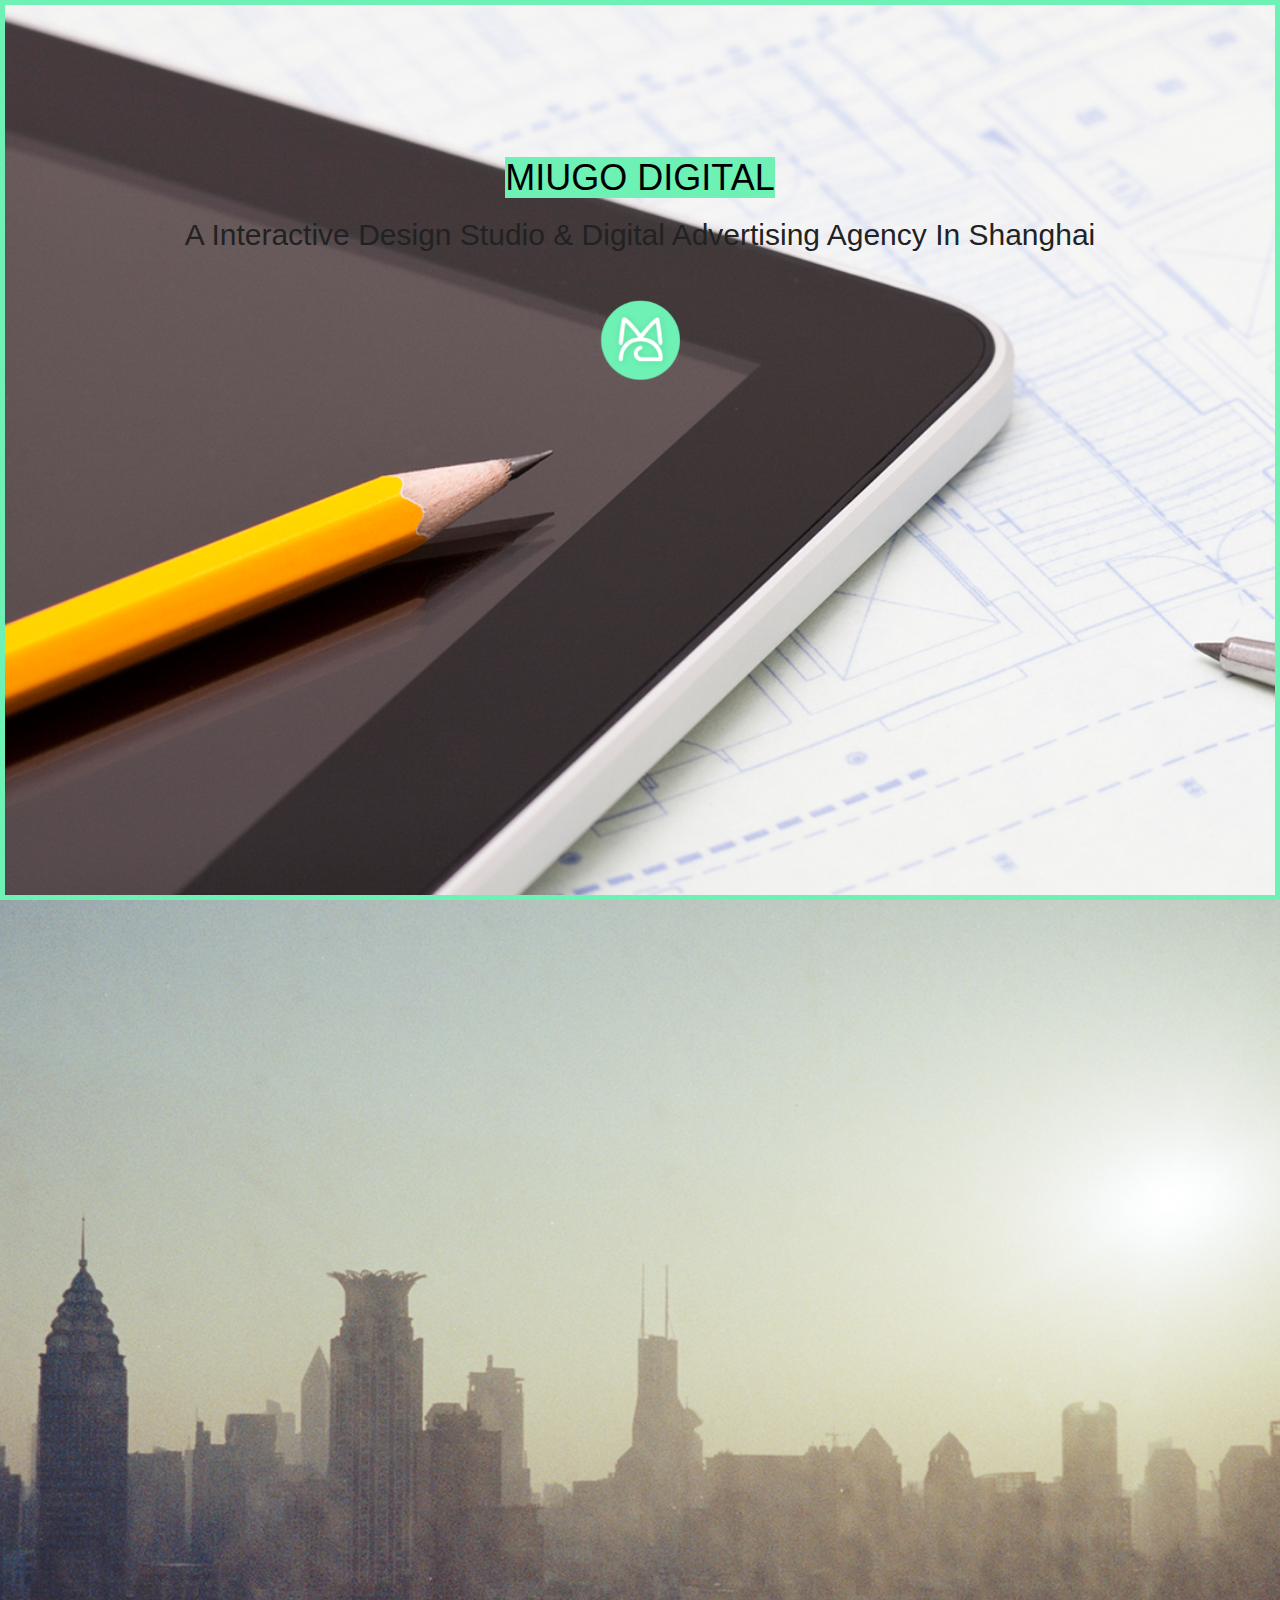
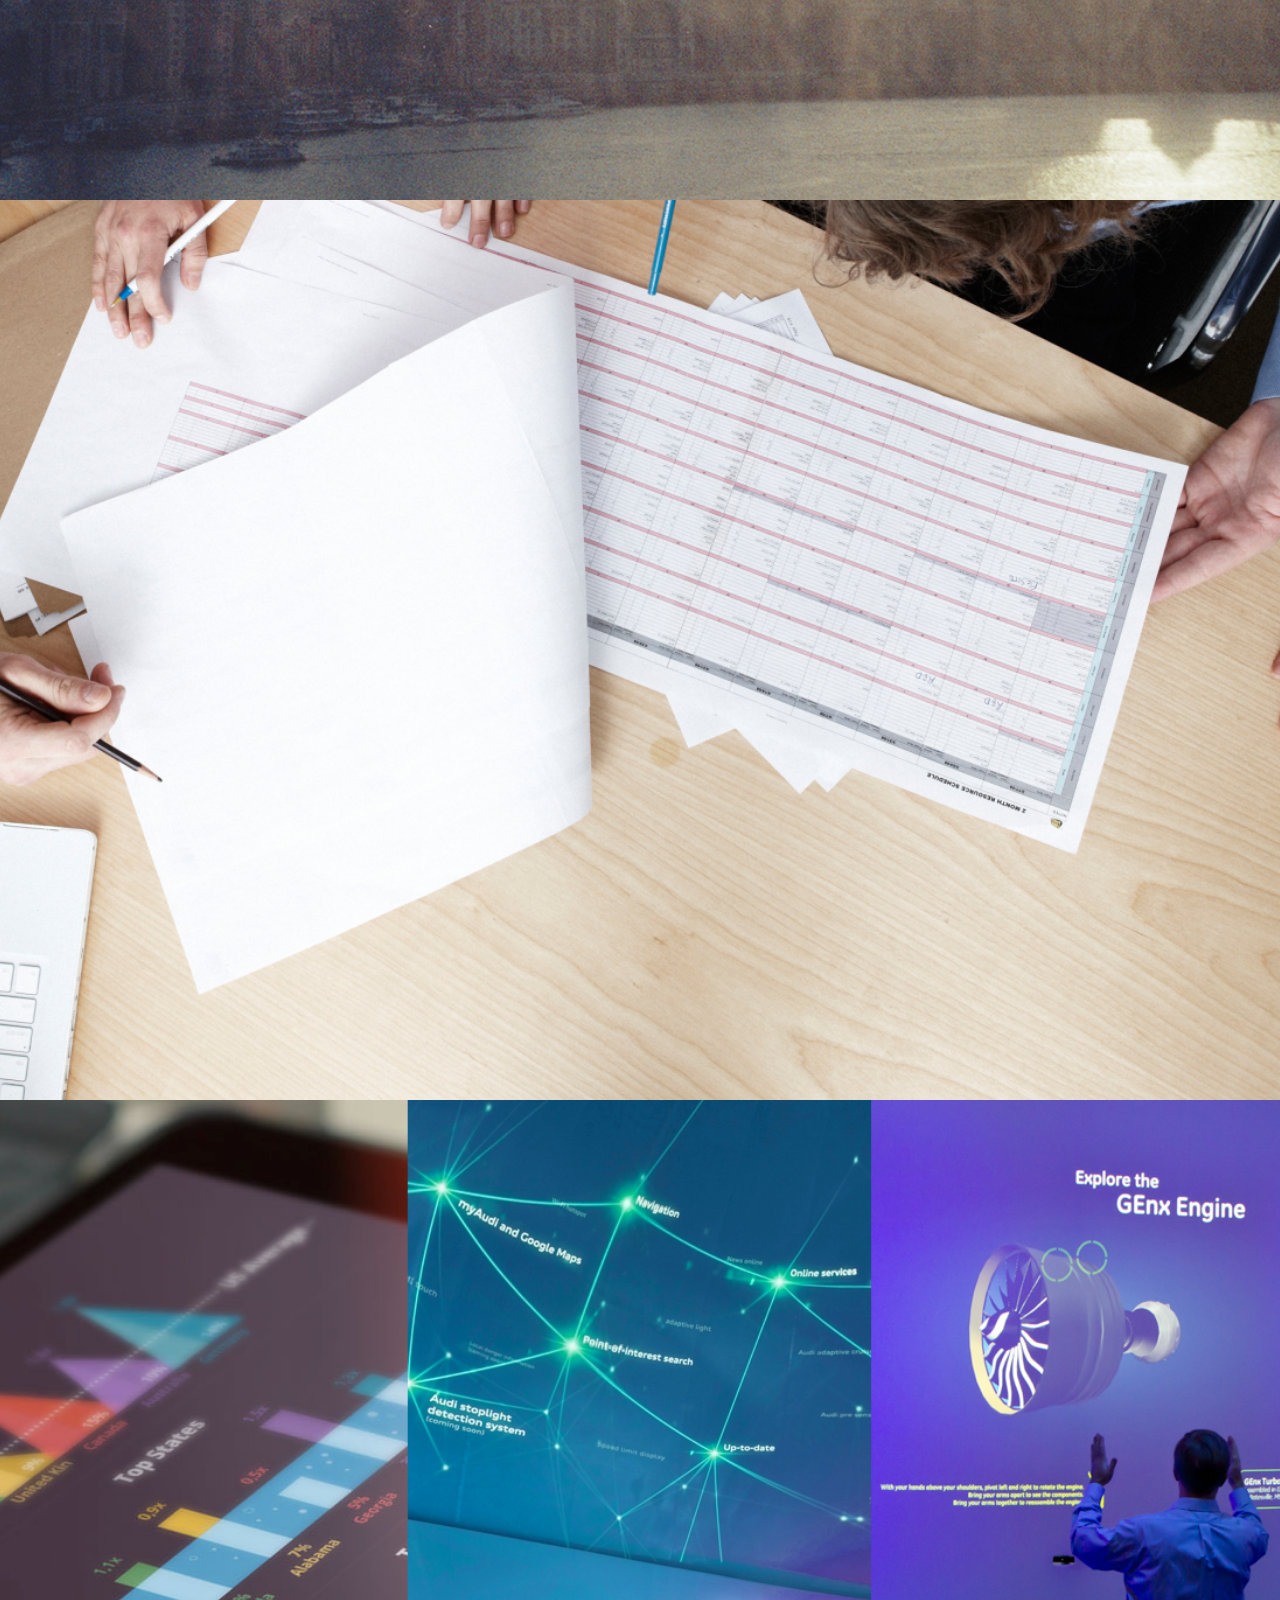
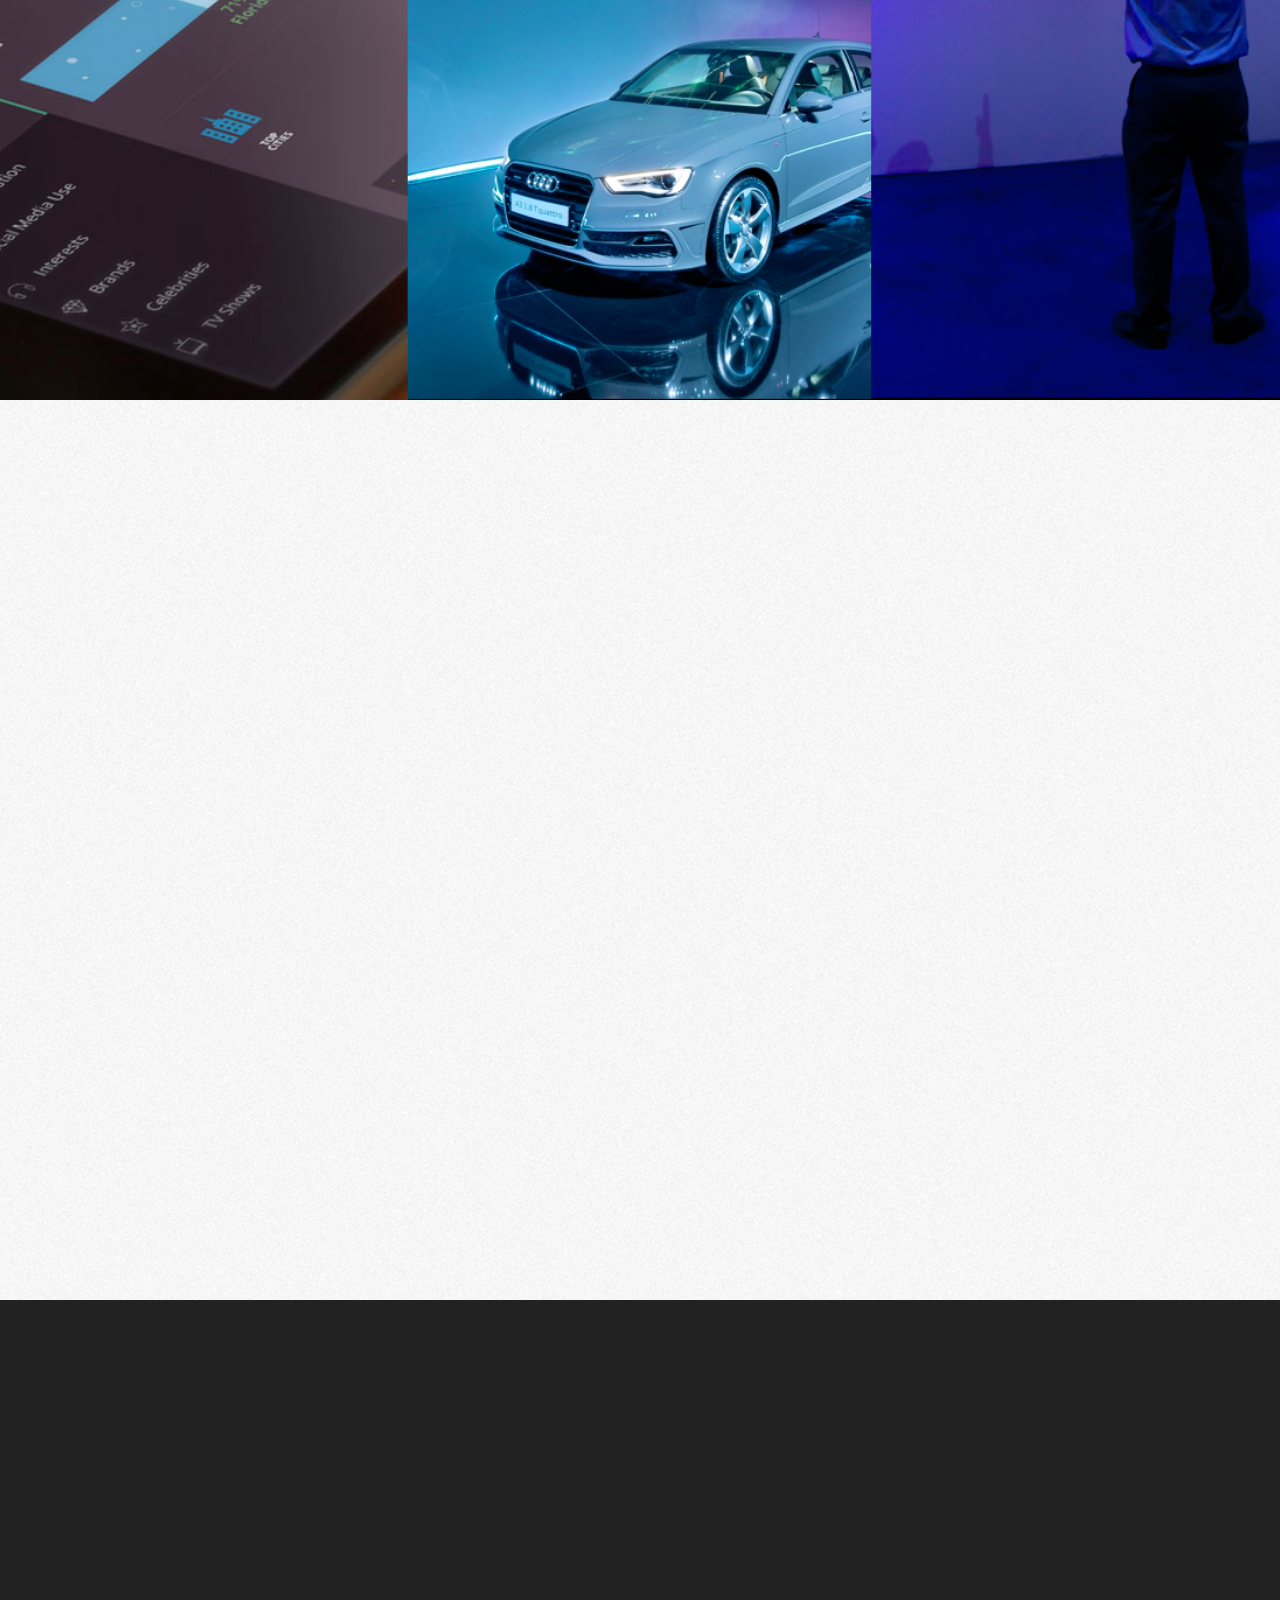
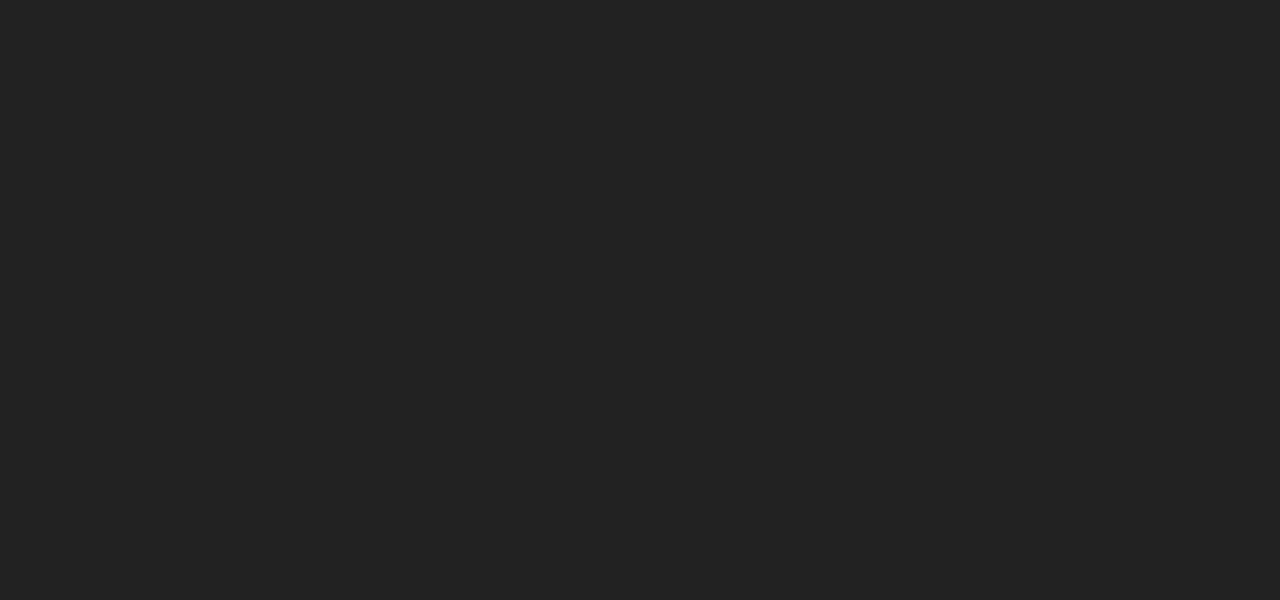
==== index.html @ 8739bf2f "Add fundamental framwork" ====
<!DOCTYPE html>
<!-- saved from url=(0031)http://expo.bootcss.com/page/2/ -->
<html lang="zh-CN"><head><meta http-equiv="Content-Type" content="text/html; charset=UTF-8">
    
    <meta charset="utf-8">

    
    <title>Bootstrap优站精选</title>
    <meta name="description" content="收集并展示漂亮、有创意的 Bootstrap 网站！">

    <meta name="HandheldFriendly" content="True">
    <meta name="MobileOptimized" content="320">
    <meta name="viewport" content="width=device-width, initial-scale=1.0">

    
    <link rel="stylesheet" type="text/css" href="./css/bootstrap.css">
    <!-- <link href="http://cdn.bootcss.com/Metrize-Icons/1.0.0/style.css" rel="stylesheet"> -->
<!--     <link href="http://cdn.bootcss.com/magnific-popup.js/0.9.9/magnific-popup.css" rel="stylesheet">
 -->    
 	<!-- <link rel="stylesheet" type="text/css" href="./css/site.css"> -->
 	<link rel="stylesheet" type="text/css" href="./css/custom.css">

    <!-- HTML5 shim and Respond.js IE8 support of HTML5 elements and media queries -->
    <!--[if lt IE 9]>
      <script src="//cdn.bootcss.com/html5shiv/3.7.0/html5shiv.js"></script>
      <script src="//cdn.bootcss.com/respond.js/1.3.0/respond.min.js"></script>
    <![endif]-->

    
    
    <!-- Favicons -->
    <link rel="apple-touch-icon-precomposed" sizes="144x144" href="http://expo.bootcss.com/assets/ico/apple-touch-icon-144-precomposed.png?v=f9c3060a45">
    <link rel="shortcut icon" href="http://expo.bootcss.com/assets/ico/favicon.png?v=f9c3060a45">
    <script>
      var _hmt = _hmt || [];
    </script>
</head>
<body class="archive-template">
	<div class="lineMarkPart partTop"></div>
	<div class="lineMarkPart partBottom"></div>
	<div class="lineMarkPart partLeft"></div>
	<div class="lineMarkPart partRight"></div>
	<div class="navigationContainer">
		<div class="logoBox">
			<img src="Resources/logo.png">
		</div>
		<div class="navigationBox"> 
		</div>
	</div>
    <div class="test">
        <div class="backgroundBox" style="background-image: url(Resources/firstPageBG.png)">
  			<div class="container">
    			<div class="row">
      				<div class="col-xs-12">
      					<div class="logotxt"><h1><a href="index.html">MIUGO DIGITAL</a></h1></div> 
      					<h2 class="text-center">A Interactive Design Studio & Digital Advertising Agency In Shanghai</h2>
    				</div>
  				</div>
        	</div>
		</div>
	</div>
	<div class="test">
        <div class="backgroundBox" style="background-image: url(Resources/secondPageBG.png)">
  			<div class="container">
    			<div class="row">
      				<div class="col-xs-12">
      					
    				</div>
  				</div>
        	</div>
		</div>
	</div>
	<div class="test">
        <div class="backgroundBox" style="background-image: url(Resources/thirdPageBG.png)">
  			<div class="container">
    			<div class="row">
      				<div class="col-xs-12">
      					
    				</div>
  				</div>
        	</div>
		</div>
	</div>
	<div class="test">
        <div class="backgroundBox" style="background-image: url(Resources/fourthPageBG.png)">
  			<div class="container">
    			<div class="row">
      				<div class="col-xs-12">
      					
    				</div>
  				</div>
        	</div>
		</div>
	</div>
	<div class="test">
        <div class="backgroundBox" style="background-image: url(Resources/fifthPageBG.png)">
  			<div class="container">
    			<div class="row">
      				<div class="col-xs-12">
      					
    				</div>
  				</div>
        	</div>
		</div>
	</div>
	<div class="test">
        <div class="backgroundBox" style="background-image: url()">
  			<div class="container">
    			<div class="row">
      				<div class="col-xs-12">
      					
    				</div>
  				</div>
        	</div>
		</div>
	</div>


    <!-- <footer>
    	<div class="container">
        	<div class="row">
            	<div class="col-xs-12">
                	<div class="submit">
                   
                	</div>
            	</div>
        	</div>
    	</div>
	</footer> -->


    
    <script src="./js/jquery.js"></script>
    <script src="./js/custom.js"></script>

    <!--<script src="./Bootstrap优站精选_files/bootstrap.min.js"></script>
    <script src="./Bootstrap优站精选_files/jquery.lazyload.min.js"></script>
    <script src="./Bootstrap优站精选_files/jquery.magnific-popup.min.js"></script>

    
    <script type="text/javascript" src="./Bootstrap优站精选_files/index.min.js"></script>

    <script type="text/javascript">
var _bdhmProtocol = (("https:" == document.location.protocol) ? " https://" : " http://");
document.write(unescape("%3Cscript src='" + _bdhmProtocol + "hm.baidu.com/h.js%3F15c141dd41d16b47f32d4c5476e1f6f4' type='text/javascript'%3E%3C/script%3E"));
</script><script src="./Bootstrap优站精选_files/h.js" type="text/javascript"></script>
-->
</body></html>
---- css/site.css ----
body {
	color:#222;
	padding:0;
	margin:0;
	font-weight:400;
	font-style:normal;
	line-height:1;
	position:relative;
	cursor:default;
	background:#efeee4;

	/*border:5px solid #6ef1b5;*/
}
.margintop {
	margin-top:90px
}
iframe {
	border:0;
	width:100%
}
a:hover {
	color:#000
}
code {
	font-family:courier,Georgia,Serif;
	font-weight:400;
	white-space:pre-wrap;
	white-space:-moz-pre-wrap;
	white-space:-o-pre-wrap;
	background:#EFEEE4;
	display:block;
	padding:8px;
	margin:8px 0;
	color:#222;
	border:1px solid #dcdac5
}
.header {
	background:#222;
	background-repeat:no-repeat;
	background-position:center 0;
	background-size:cover;
	padding:138px 0 0;
	text-align:center;
	min-height:771px;
	position:relative;
}
.logoimg {
	position:absolute;
	left:1%;
	right:1%;
	bottom:-40px
}
.logotxt {
	margin-bottom:30px;
	border:0
}
.logotxt a {
	font-weight:700;
	color:#fff;
	font-size:64px
}
.header h2 {
	color:#fff;
	padding:0;
	margin:0 0 45px;
	font-weight:100;
	font-size:34px
}
h1,h2,h3,h4,h5,h6 {
	font-family:'Roboto Slab',"Big Caslon","Book Antiqua","Palatino Linotype",Georgia,serif;
	font-weight:700;
	font-style:normal;
	color:#222;
	text-rendering:optimizeLegibility;
	margin-top:.2em;
	margin-bottom:.5em;
	line-height:1.2125em
}
h1 small,h2 small,h3 small,h4 small,h5 small,h6 small {
	font-size:60%;
	color:#6f6f6f;
	line-height:0
}
h1 {
	font-size:2.125em
}
h2 {
	font-size:1.6875em
}
h3 {
	font-size:1.375em
}
h4 {
	font-size:1.125em
}
h5 {
	font-size:1.125em
}
h6 {
	font-size:1em
}
.info {
	font-size:13px;
	margin:0 25px 0 0
}
.info ul {
	list-style:none;
	padding:0;
	margin:0
}
.info ul li {
	text-align:left;
	border-bottom:1px solid #E4E2D2;
	margin-bottom:1px;
	padding:7px
}
.info ul li .glyphicon {
	margin-right:15px
}
.info ul li.author {
	background:url(../images/icons/author.png) 0 50% no-repeat;
	padding-left:30px
}
.info h3 {
	margin:30px 0 10px;
	padding:5px 0;
	font-size:18px;
	border-bottom:1px solid #E4E2D2;
	font-weight:300
}
.info h3.share {
	clear:both;
	padding-top:30px
}
.info ul.tags li {
	display:block;
	float:left;
	padding:3px 5px;
	margin:0 8px 5px 0;
	color:#fff;
	background:#898a8a;
	font-size:12px!important
}
.info ul.tags li {
	position:relative;
	background:#898a8a;
	border:0
}
.info ul.tags li:after,.info ul.tags li:before {
	left:100%;
	border:solid transparent;
	content:" ";
	height:0;
	width:0;
	position:absolute;
	pointer-events:none
}
.info ul.tags li:after {
	border-color:rgba(137,138,138,0);
	border-left-color:#898a8a;
	border-width:3px;
	top:50%;
	margin-top:-3px
}
.info ul.tags li:before {
	border-color:rgba(137,138,138,0);
	border-left-color:#898a8a;
	border-width:3px;
	top:50%;
	margin-top:-3px
}
.maincontent {
	background:#fff;
	padding:20px;
	margin-bottom:65px;
	border:1px solid #e8e8e8;
	-webkit-box-shadow:0 0 20px rgba(50,50,50,.1);
	-moz-box-shadow:0 0 20px rgba(50,50,50,.1);
	box-shadow:0 0 20px rgba(50,50,50,.1)
}
.maincontent h1 {
	padding:0 0 10px;
	font-size:30px;
	font-weight:100
}
.maincontent p,.maincontent ul,.maincontent ol {
	color:#222;
	font-size:14px;
	font-weight:300
}
.maincontent iframe {
	margin-bottom:17px
}
.maincontent ul {
	padding-left:17px
}
.maincontent ol {
	padding-left:20px
}
#content .post-text blockquote {
	position:relative;
	padding:3% 0 3.5% 12%;
	margin-bottom:1%;
	border-top:solid 8px #DFE7EC
}
ul.social {
	list-style:none;
	padding:0;
	display:table;
	text-align:center;
	margin:0 auto
}
ul.social li {
	display:inline;
	padding:8px
}
footer {
	background:#4A4849;
	padding:0;
	margin:0;
	color:#fff;
	font-size:12px;
	position:relative
}
footer a {
	color:#ccc
}
footer .submit {
	padding:30px 0;
	margin:0
}
.back-to-top {
	position:absolute;
	left:49%;
	top:-16px;
	z-index:99
}
.paging {
	position:relative;
	background:#e4e2d2;
	border-top:0 solid #dcdac5;
	padding:45px 0;
	margin-top:25px
}
.paging:after,.paging:before {
	bottom:100%;
	border:solid transparent;
	content:" ";
	height:0;
	width:0;
	position:absolute;
	pointer-events:none
}
.paging:after {
	border-color:rgba(136,183,213,0);
	border-bottom-color:#e4e2d2;
	border-width:14px;
	left:50%;
	margin-left:-14px
}
.paging:before {
	border-color:rgba(194,225,245,0);
	border-bottom-color:transparent;
	border-width:36px;
	left:50%;
	margin-left:-36px
}
.pagination {
	display:block;
	position:relative;
	text-align:center;
	color:#666;
	font-size:13px
}
.pagination>a {
	border:1px solid #39414a;
	position:absolute;
	top:-10px;
	padding:10px;
	color:#39414a;
	white-space:nowrap;
	-webkit-border-radius:3px;
	border-radius:3px;
	text-decoration:none
}
.pagination>a:hover {
	border-color:#666;
	color:#fff;
	background:#4A4849
}
.pagination>a.older-posts {
	right:10px
}
.pagination>a.newer-posts {
	left:10px
}
.pagination .page-number {
	color:#39414a
}
@media only screen and (max-width:767px) {
	.pagination>a.older-posts {
	right:0
}
.pagination>a.newer-posts {
	left:0
}
.pagination>a {
	padding:10px 5px
}
.featured {
	text-align:center
}
}body {
	font-family:ff-tisa-web-pro-1,ff-tisa-web-pro-2,"Lucida Grande","Helvetica Neue",Helvetica,Arial,"Hiragino Sans GB","Hiragino Sans GB W3","WenQuanYi Micro Hei",sans-serif
}
h1,.h1,h2,.h2,h3,.h3,h4,.h4,.lead {
	font-family:ff-tisa-web-pro-1,ff-tisa-web-pro-2,"Lucida Grande","Helvetica Neue",Helvetica,Arial,"Hiragino Sans GB","Hiragino Sans GB W3","Microsoft YaHei UI","Microsoft YaHei","WenQuanYi Micro Hei",sans-serif
}
html,body {
	height:100%
}
.wrap {
	margin:0 auto -105px;
	padding:0 0 145px;
	min-height:100%
}
footer {
	position:relative;
	height:105px
}
a.thumbnail:hover,a.thumbnail:focus,a.thumbnail.active {
	border-color:#777
}
.home-template .post,.archive-template .post {
	position:relative;
	margin-bottom:30px;
	-webkit-box-shadow:0 0 20px rgba(50,50,50,.1);
	box-shadow:0 0 20px rgba(50,50,50,.1)
}
.home-template .post-content,.archive-template .post-content {
	display:none
}
.post-template .post-content p {
	line-height:2
}
.post-header {
	position:absolute;
	bottom:0;
	width:100%;
	background-color:#fff;
	opacity:.95;
	filter:alpha(opacity=95);
	text-align:center
}
.post-header h2 {
	margin:0;
	padding:.5em .2em
}
.post-header h2 a {
	color:#777
}
.post-header h2 a:hover,.post-header h2 a:focus {
	color:#222
}
.post-featured-image {
	position:relative
}
.post-featured-image .thumbnail {
	margin-bottom:0;
	padding:12px;
	border-top-right-radius:0;
	border-top-left-radius:0;
	border-bottom-right-radius:0;
	border-bottom-left-radius:0;
	border:none
}
.post-featured-image span.bs3:after,.post-featured-image span.bs2:after {
	font-family:Metrize-Icons;
	speak:none;
	font-style:normal;
	font-weight:400;
	font-variant:normal;
	text-transform:none;
	line-height:1;
	-webkit-font-smoothing:antialiased;
	position:absolute;
	top:0;
	left:0;
	font-size:36px;
	font-weight:700;
	color:#563d7c;
	background-color:#fff;
	padding:3px;
	opacity:.9;
	filter:alpha(opacity=90)
}
.post-featured-image span.bs3:after {
	content:"\e078"
}
.post-featured-image span.bs2:after {
	content:"\e077"
}
.post img {
	display:block;
	max-width:100%;
	height:auto
}
---- css/custom.css ----
body {
	color:#222;
	padding:0;
	margin:0;
	font-weight:400;
	font-style:normal;
	line-height:1;
	position:relative;
	cursor:default;
	background:#efeee4;
}

 /*Green Line Mark */
.lineMarkPart{
	z-index: 1000;
	position: fixed;
	width: 100%;
	height: 5px;
	background-color: #6ef1b5;
}
.partTop{
	top: 0;
}
.partBottom{
	bottom: 0;
}
.partLeft{
	width: 5px;
	height: 100%;
	left: 0;
}
.partRight{
	width: 5px;
	height: 100%;
	right: 0;
}

/*Navigation*/
.navigationContainer{
	z-index: 1000;
	position: fixed;
	top: 300px;
}

.logoBox{
	
}

/*TODO: will change with screen size*/
.logoBox img{
	height: 80px;
	width: auto;
}

.navigationBox{

}

/*All the part box background*/
.backgroundBox {
	background:#222;
	background-repeat:no-repeat;
	background-position:center 0;
	background-size:cover;
	padding:138px 0 0;
	text-align:center;
	/*background-size: 100%;*/
	min-height:800px;
	position:relative;
}

/*Part 1*/
.logotxt h1 a{
	background-color: #6ef1b5;
	color: #000000;
}
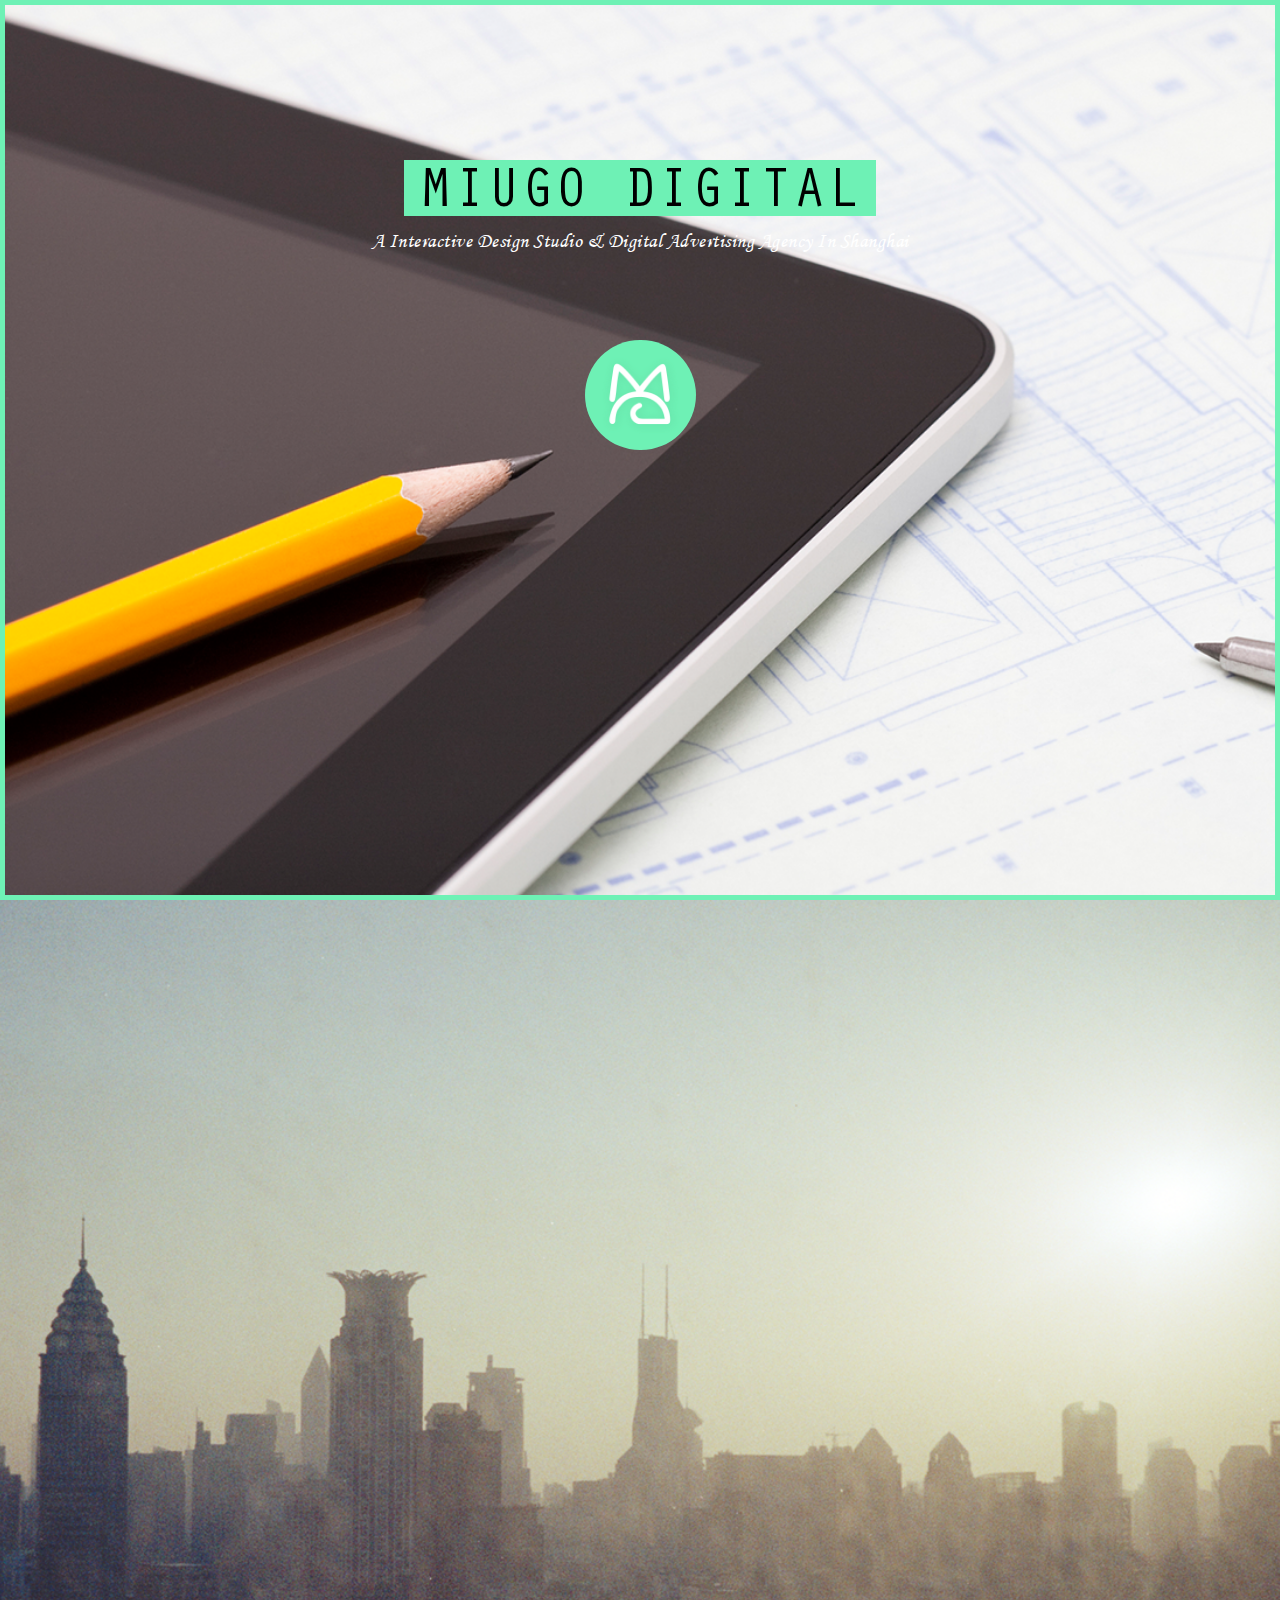
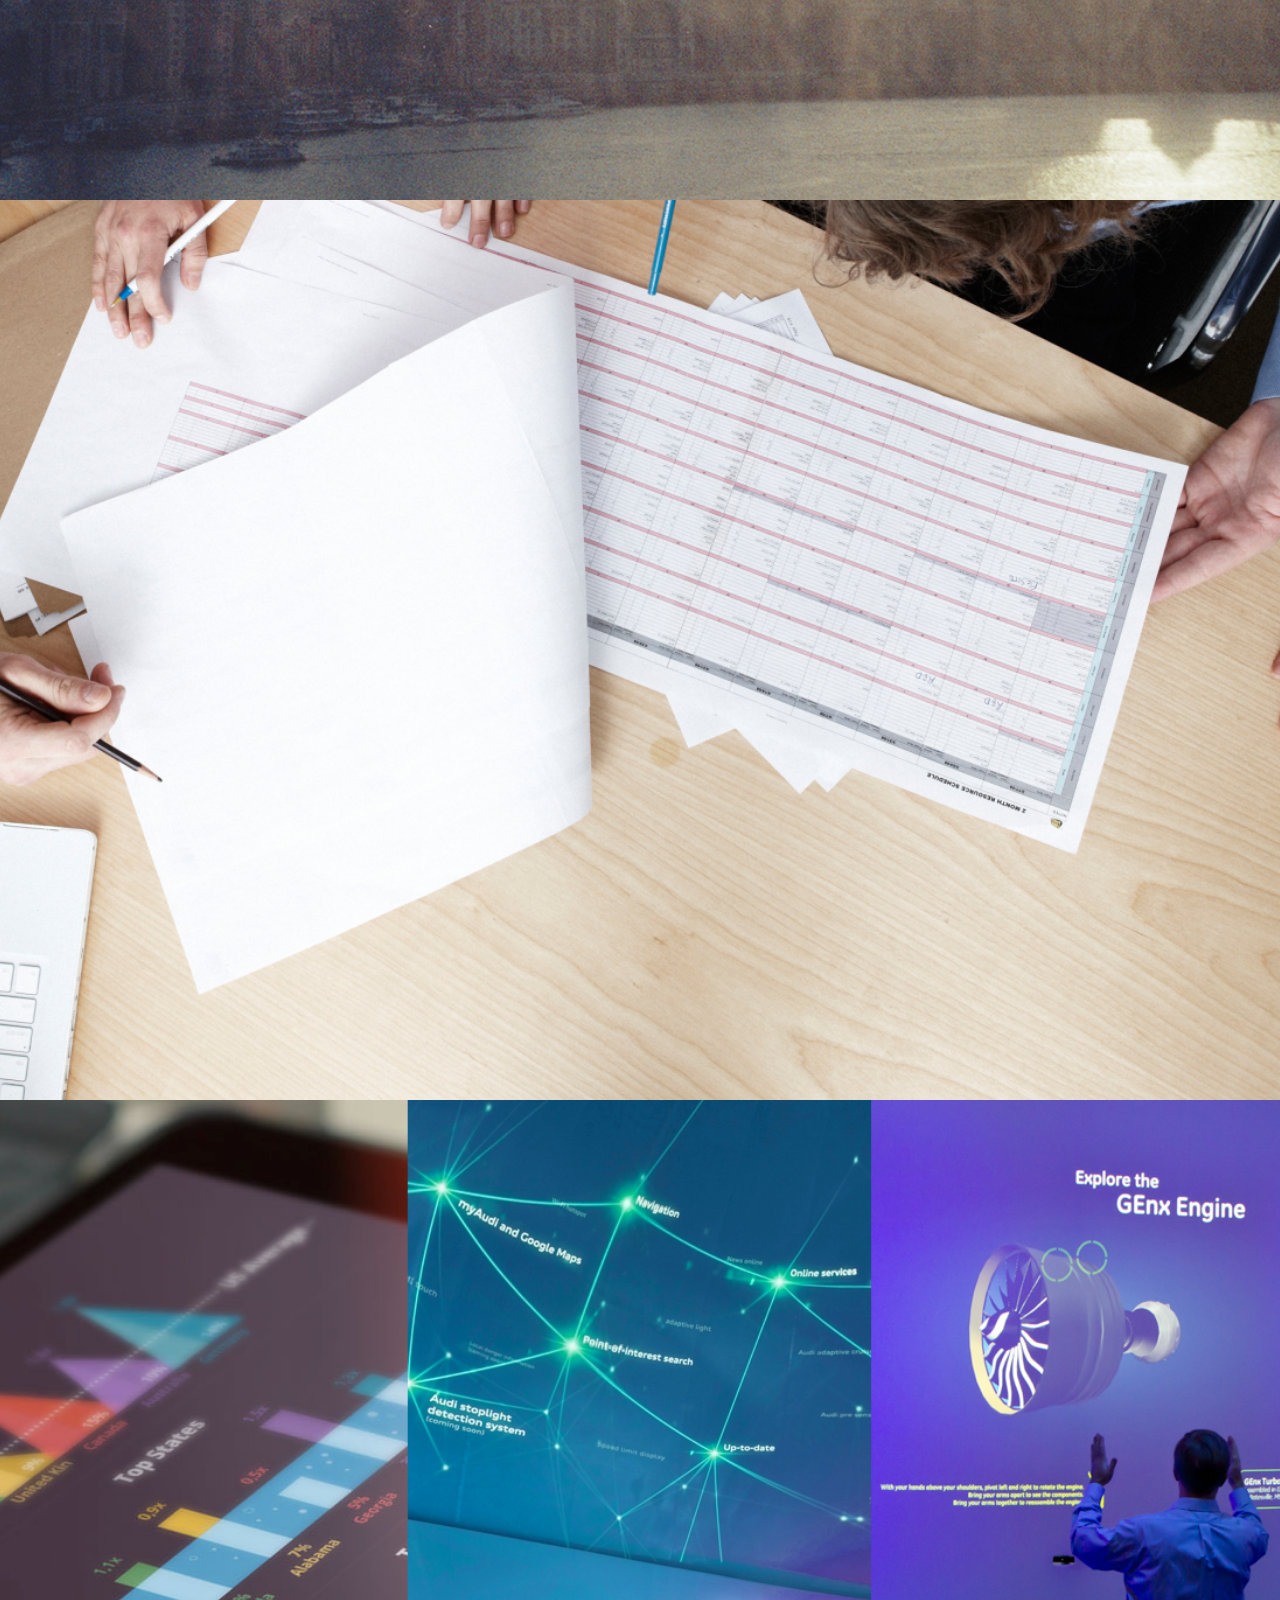
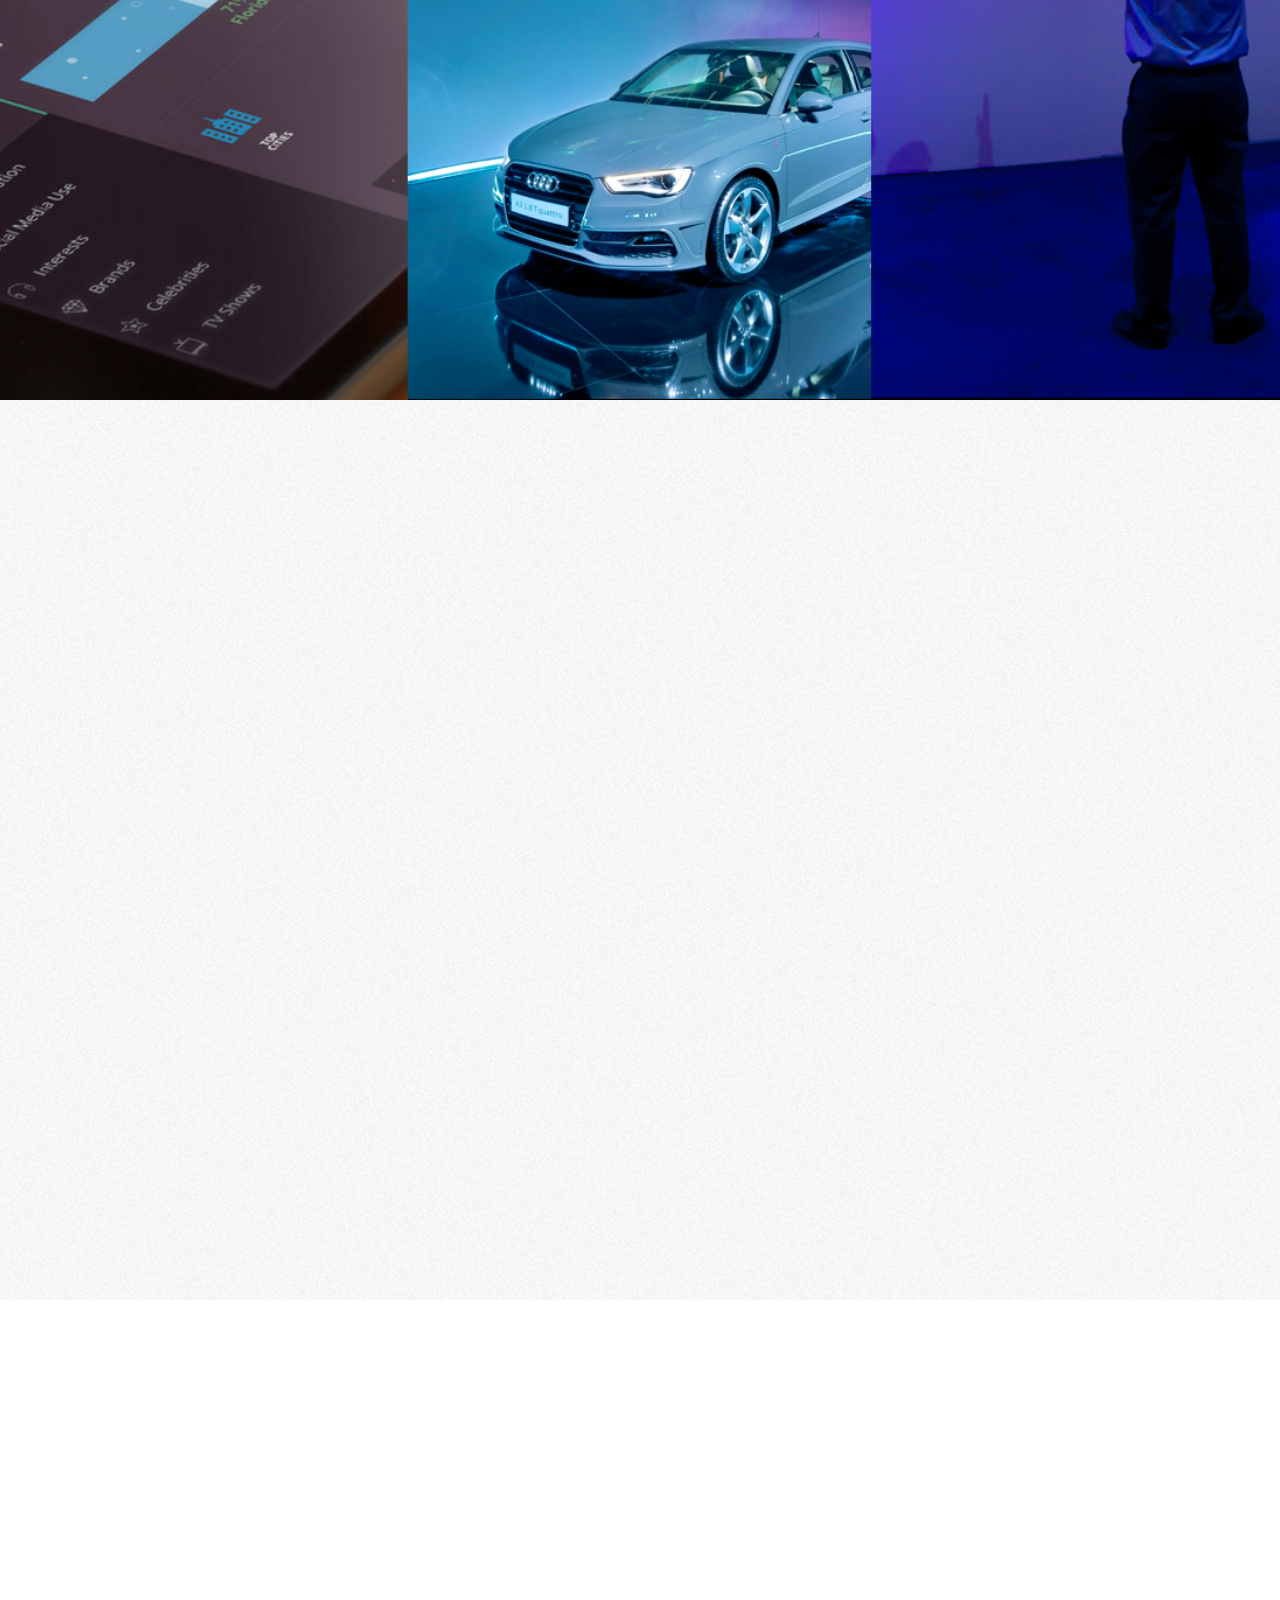
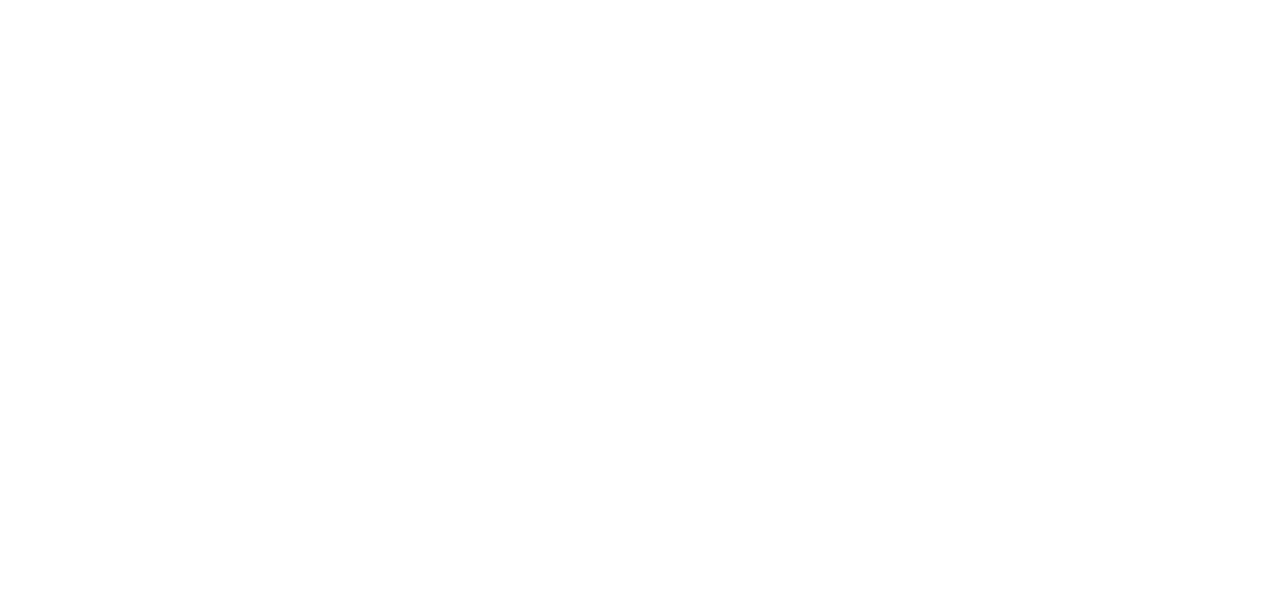
==== commit e14f77d8: "添加字体，导航" ====
--- a/index.html
+++ b/index.html
@@ -1,12 +1,11 @@
 <!DOCTYPE html>
-<!-- saved from url=(0031)http://expo.bootcss.com/page/2/ -->
 <html lang="zh-CN"><head><meta http-equiv="Content-Type" content="text/html; charset=UTF-8">
     
     <meta charset="utf-8">
 
     
-    <title>Bootstrap优站精选</title>
-    <meta name="description" content="收集并展示漂亮、有创意的 Bootstrap 网站！">
+    <title>MIUGO DIGITAL</title>
+    <meta name="description" content="MIUGO">
 
     <meta name="HandheldFriendly" content="True">
     <meta name="MobileOptimized" content="320">
@@ -29,8 +28,8 @@
     
     
     <!-- Favicons -->
-    <link rel="apple-touch-icon-precomposed" sizes="144x144" href="http://expo.bootcss.com/assets/ico/apple-touch-icon-144-precomposed.png?v=f9c3060a45">
-    <link rel="shortcut icon" href="http://expo.bootcss.com/assets/ico/favicon.png?v=f9c3060a45">
+    <!-- <link rel="apple-touch-icon-precomposed" sizes="144x144" href="http://expo.bootcss.com/assets/ico/apple-touch-icon-144-precomposed.png?v=f9c3060a45">
+    <link rel="shortcut icon" href="http://expo.bootcss.com/assets/ico/favicon.png?v=f9c3060a45"> -->
     <script>
       var _hmt = _hmt || [];
     </script>
@@ -42,24 +41,39 @@
 	<div class="lineMarkPart partRight"></div>
 	<div class="navigationContainer">
 		<div class="logoBox">
-			<img src="Resources/logo.png">
+			<img src="Resources/logo2.png">
 		</div>
-		<div class="navigationBox"> 
-		</div>
+		<ul class="navigationList verticalList">
+      <li><a href="#about">ABOUT US</a></li>
+      <li><a href="#contact">CONTACT</a></li>
+    </ul>
+    <ul class="navigationList horizontalList">
+      <li><a href="#services">SERVICES</a></li>
+      <li><a href="#work">WORK</a></li>
+    </ul>
 	</div>
     <div class="test">
-        <div class="backgroundBox" style="background-image: url(Resources/firstPageBG.png)">
+        <div class="backgroundBox" id="firstPage" >
   			<div class="container">
     			<div class="row">
       				<div class="col-xs-12">
-      					<div class="logotxt"><h1><a href="index.html">MIUGO DIGITAL</a></h1></div> 
-      					<h2 class="text-center">A Interactive Design Studio & Digital Advertising Agency In Shanghai</h2>
+                <div class="container txtBG">
+                  <div class="txtBG"></div>
+                </div>
+      					<div class="logotxt">
+                  <h1>
+                    <a class="title titleLetterSpace" href="index.html">MIUGO DIGITAL</a>
+                  </h1>
+                </div> 
+      					<h2 class="text-center subTitle">A Interactive Design Studio & Digital Advertising Agency In Shanghai</h2>
     				</div>
   				</div>
         	</div>
 		</div>
 	</div>
 	<div class="test">
+    <a  name="about"></a>
+
         <div class="backgroundBox" style="background-image: url(Resources/secondPageBG.png)">
   			<div class="container">
     			<div class="row">
@@ -82,6 +96,7 @@
 		</div>
 	</div>
 	<div class="test">
+    <a  name="services"></a>
         <div class="backgroundBox" style="background-image: url(Resources/fourthPageBG.png)">
   			<div class="container">
     			<div class="row">
@@ -93,6 +108,7 @@
 		</div>
 	</div>
 	<div class="test">
+    <a  name="contact"></a>
         <div class="backgroundBox" style="background-image: url(Resources/fifthPageBG.png)">
   			<div class="container">
     			<div class="row">
@@ -104,6 +120,7 @@
 		</div>
 	</div>
 	<div class="test">
+    <a  name="work"></a>
         <div class="backgroundBox" style="background-image: url()">
   			<div class="container">
     			<div class="row">
--- a/css/site.css
+++ b/css/site.css
@@ -18,9 +18,9 @@
 	border:0;
 	width:100%
 }
-a:hover {
+/*a:hover {
 	color:#000
-}
+}*/
 code {
 	font-family:courier,Georgia,Serif;
 	font-weight:400;
@@ -328,9 +328,7 @@
 	position:relative;
 	height:105px
 }
-a.thumbnail:hover,a.thumbnail:focus,a.thumbnail.active {
-	border-color:#777
-}
+
 .home-template .post,.archive-template .post {
 	position:relative;
 	margin-bottom:30px;
--- a/css/custom.css
+++ b/css/custom.css
@@ -10,6 +10,18 @@
 	background:#efeee4;
 }
 
+ /*Font*/
+ @font-face { 
+	font-family: 'OratorStd'; 
+	src: url('../Resources/fonts/OratorStd.ttf') format('truetype'); 
+} 
+
+ @font-face { 
+	font-family: 'Monotype Corsiva'; 
+	src: url('../Resources/fonts/Monotype-Corsiva.ttf') format('truetype'); 
+	font-weight: 100;
+} 
+
  /*Green Line Mark */
 .lineMarkPart{
 	z-index: 1000;
@@ -18,6 +30,7 @@
 	height: 5px;
 	background-color: #6ef1b5;
 }
+
 .partTop{
 	top: 0;
 }
@@ -39,26 +52,89 @@
 .navigationContainer{
 	z-index: 1000;
 	position: fixed;
-	top: 300px;
+
+	top: 280px;
+	/*top: 10px;*/
+	width: 231px;
+	height: 231px;
 }
 
 .logoBox{
-	
+	margin: 60px;
+	background-color: #6ef1b5; 
+	-moz-border-radius: 55px; 
+	-webkit-border-radius: 55px; 
+	border-radius: 55px; 
 }
 
 /*TODO: will change with screen size*/
 .logoBox img{
-	height: 80px;
+	height: 110px;
 	width: auto;
-}
-
-.navigationBox{
 
 }
 
+.circleBorder{
+	background-color: #6ef1b5; 
+	-moz-border-radius: 115px; 
+	-webkit-border-radius: 115px; 
+	border-radius: 115px; 
+
+}
+
+.navigationList{
+	list-style-type:none;  
+	padding: 0;
+}
+
+.horizontalList{
+	margin-left: 10px;
+	margin-top: -100px;
+}
+
+.horizontalList li{
+	float:left;
+}
+
+.horizontalList li:first-child{
+	margin-right: 100px;
+}
+
+.verticalList{
+	margin-left: 85px;
+	margin-top: -190px;
+}
+.verticalList li:first-child{
+	margin-bottom: 120px;
+	/*width: 30px;*/
+}
+.verticalList li:first-child a{
+	/*text-align: center;*/
+}
+
+.verticalList li:last-child a{
+	/*margin-top: 20px;*/
+	/*text-align: center;*/
+
+}
+
+.navigationList li{
+}
+
+.navigationList li a{
+	color: #000000;
+	font-family: 'OratorStd';
+}
+
+.navigationList li a:hover{
+	color: #ffffff;
+	text-decoration: none;
+}
+
+
 /*All the part box background*/
 .backgroundBox {
-	background:#222;
+	background:#ffffff;
 	background-repeat:no-repeat;
 	background-position:center 0;
 	background-size:cover;
@@ -70,9 +146,43 @@
 }
 
 /*Part 1*/
+.logotxt h1{
+	margin-bottom: 0px;
+}
 .logotxt h1 a{
 	background-color: #6ef1b5;
 	color: #000000;
+	text-decoration: none;
+	font-size: 56px;
+	font-family: 'OratorStd';
+}
+
+.titleLetterSpace::before,
+.titleLetterSpace::after {
+	content: ".";
+    visibility: hidden;
+    font-size: 25px;
+}
+
+
+/*.txtBG{
+	height: 100px;
+	width: 500px;
+
+}*/
+
+
+.subTitle{
+	margin-top: 10px;
+
+	color: #ffffff;
+	letter-spacing: 0.5px;
+	font-size: 20px;
+	font-family: 'Monotype Corsiva';
+}
+
+#firstPage{
+	background-image: url(../Resources/firstPageBG.png);
 }
 
 
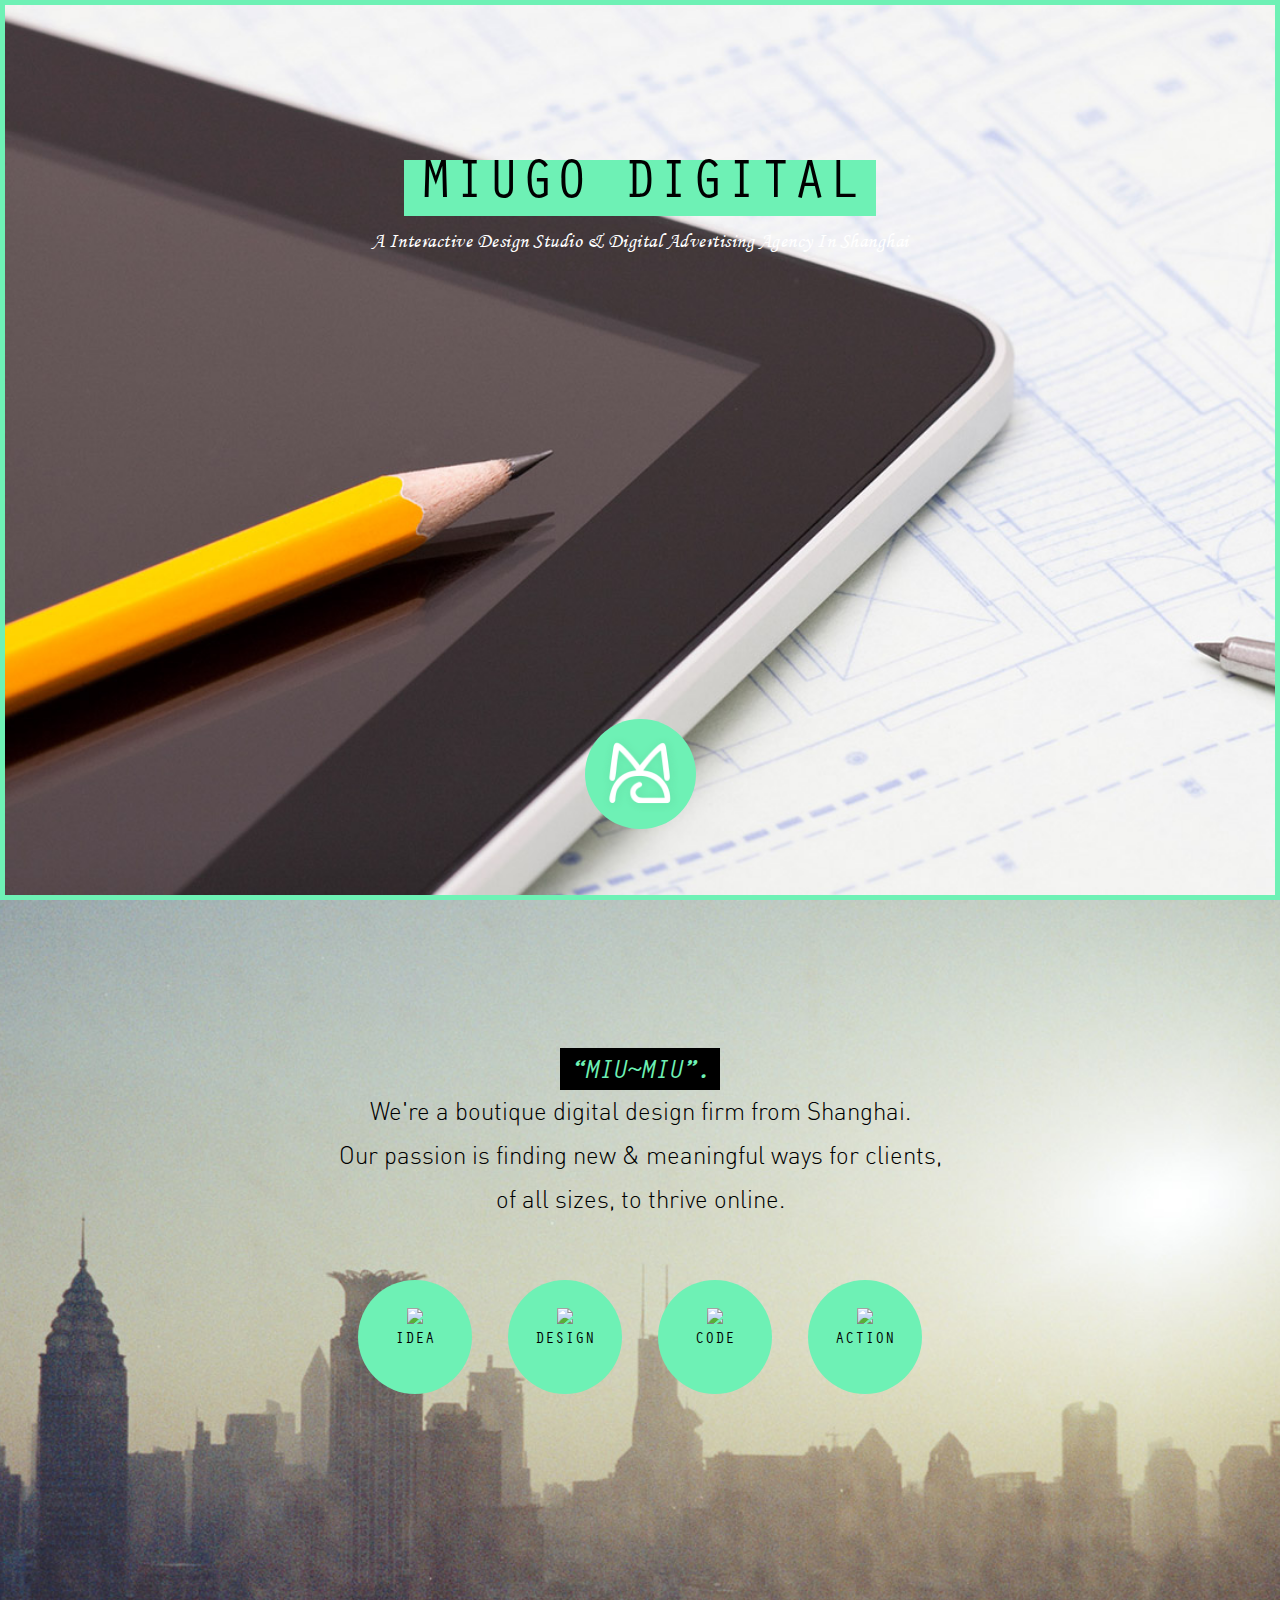
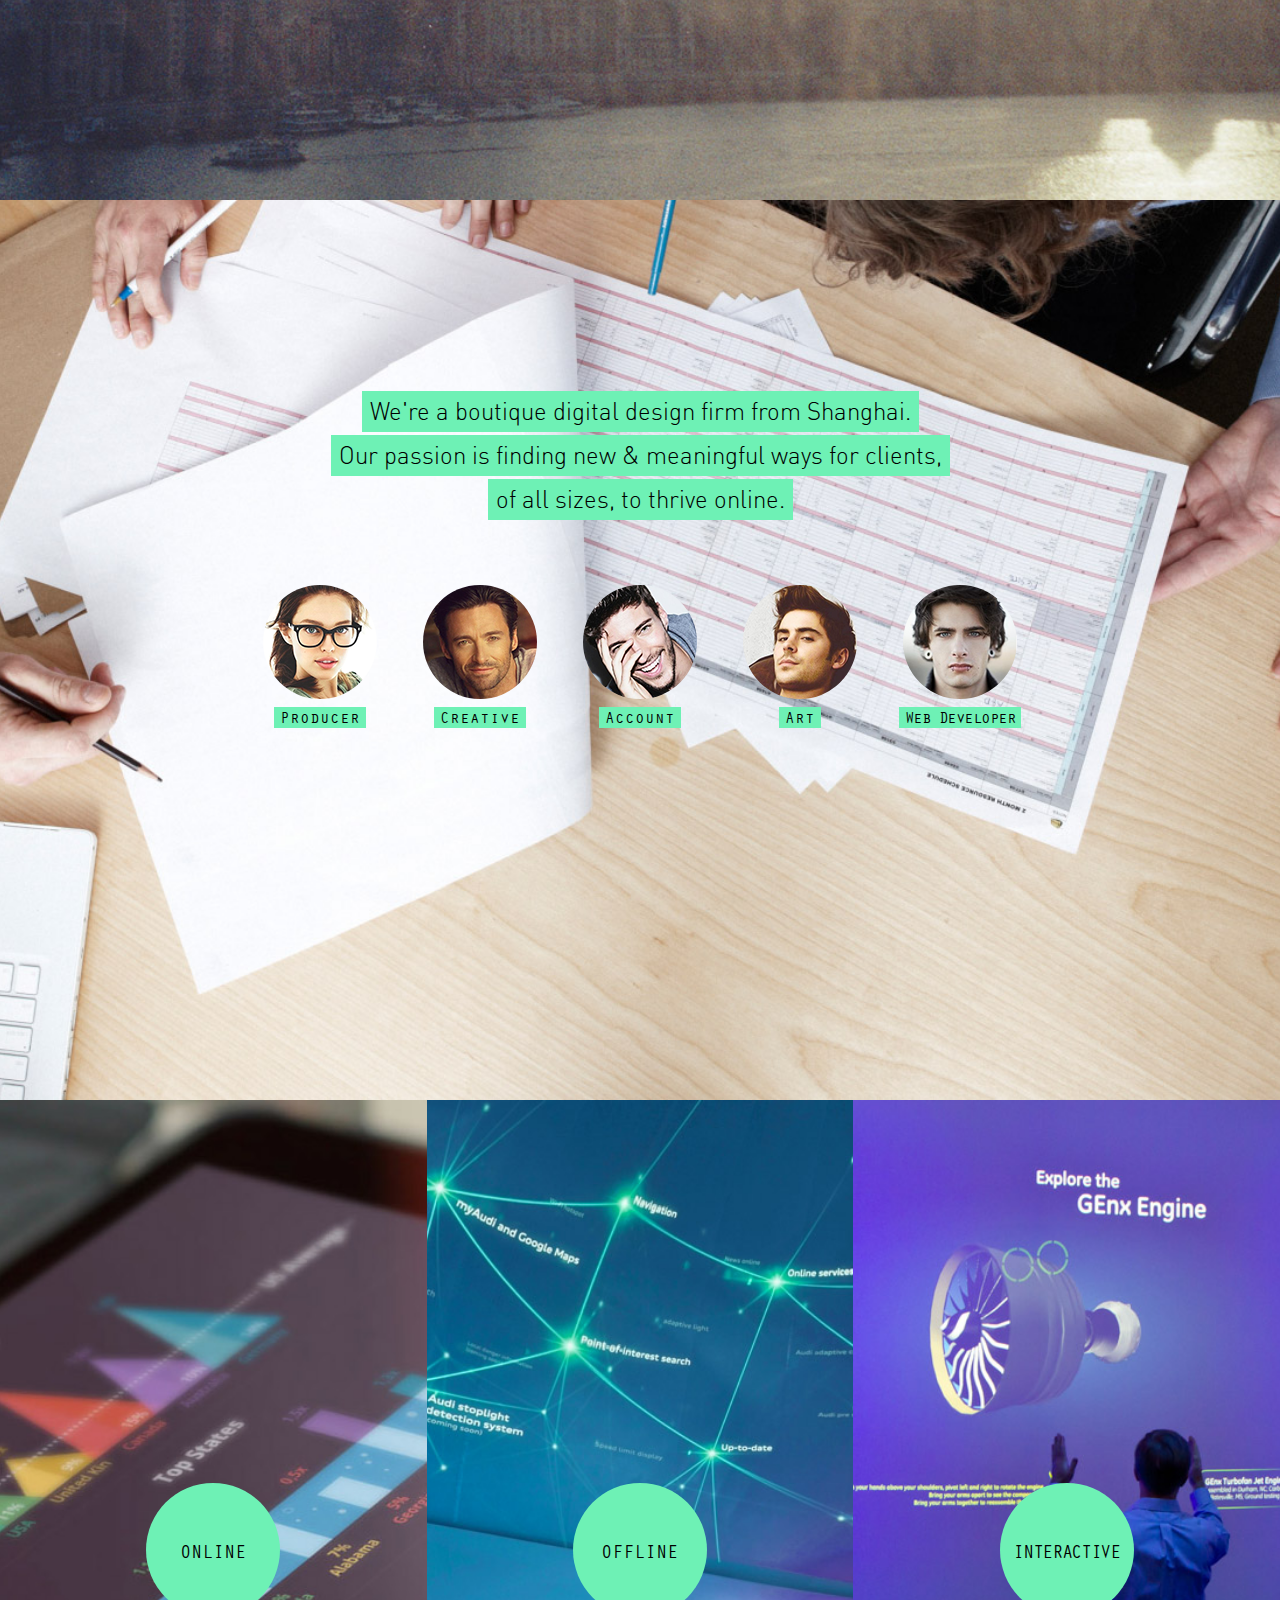
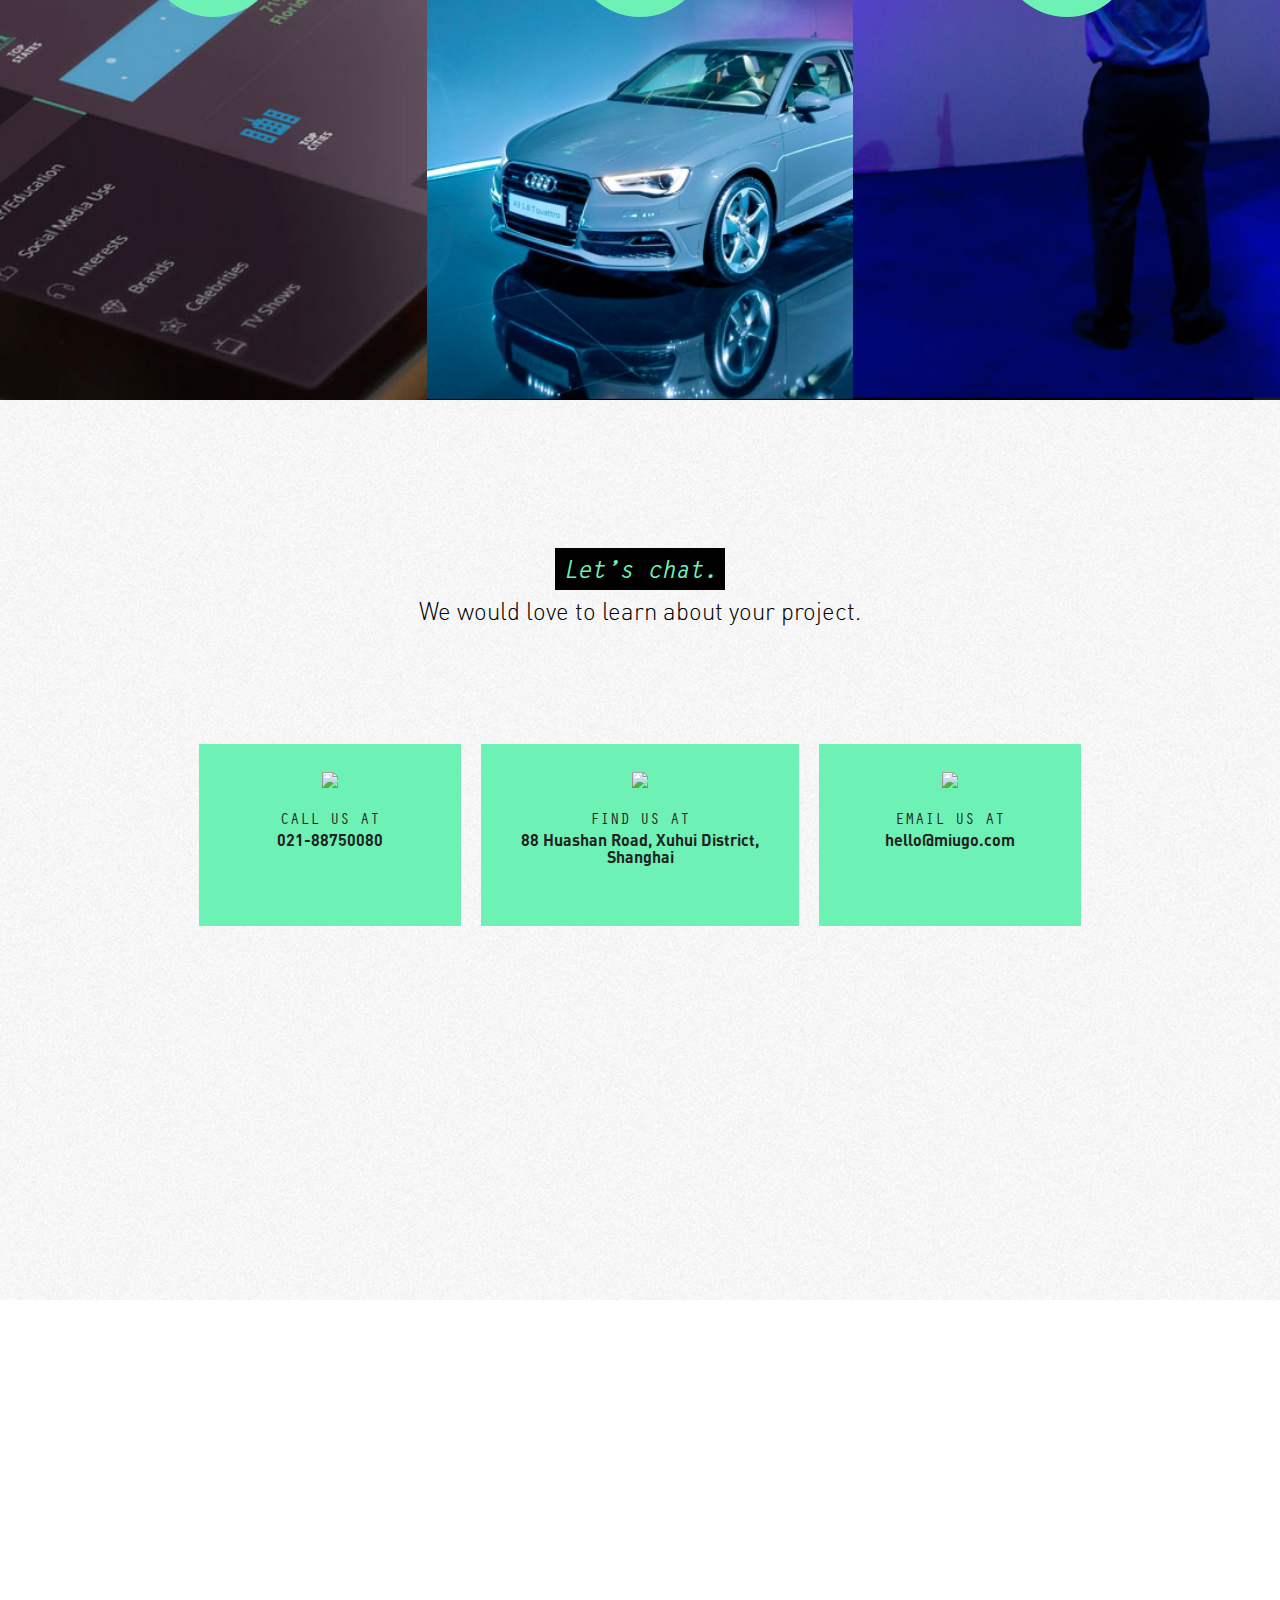
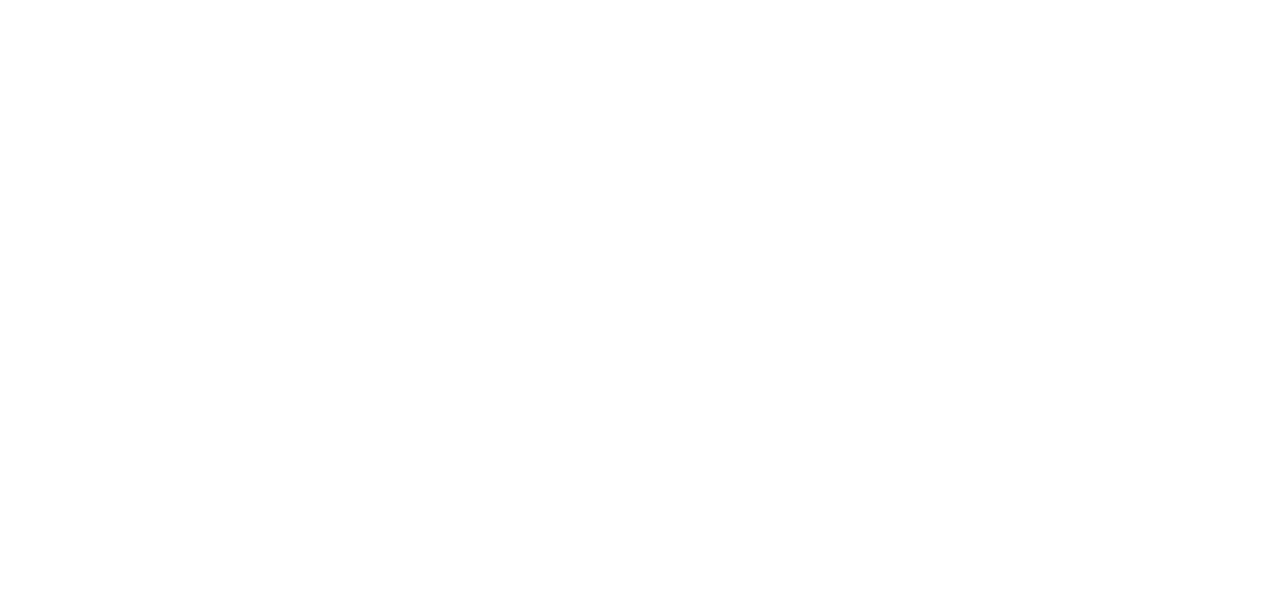
==== commit 26d032c3: "添加到页面5" ====
--- a/index.html
+++ b/index.html
@@ -1,5 +1,5 @@
 <!DOCTYPE html>
-<html lang="zh-CN"><head><meta http-equiv="Content-Type" content="text/html; charset=UTF-8">
+<html lang="en"><head><meta http-equiv="Content-Type" content="text/html; charset=UTF-8">
     
     <meta charset="utf-8">
 
@@ -17,7 +17,7 @@
 <!--     <link href="http://cdn.bootcss.com/magnific-popup.js/0.9.9/magnific-popup.css" rel="stylesheet">
  -->    
  	<!-- <link rel="stylesheet" type="text/css" href="./css/site.css"> -->
- 	<link rel="stylesheet" type="text/css" href="./css/custom.css">
+ 	  <link rel="stylesheet" type="text/css" href="./css/custom.css">
 
     <!-- HTML5 shim and Respond.js IE8 support of HTML5 elements and media queries -->
     <!--[if lt IE 9]>
@@ -35,16 +35,18 @@
     </script>
 </head>
 <body class="archive-template">
+
 	<div class="lineMarkPart partTop"></div>
 	<div class="lineMarkPart partBottom"></div>
 	<div class="lineMarkPart partLeft"></div>
 	<div class="lineMarkPart partRight"></div>
+
 	<div class="navigationContainer">
 		<div class="logoBox">
 			<img src="Resources/logo2.png">
 		</div>
 		<ul class="navigationList verticalList">
-      <li><a href="#about">ABOUT US</a></li>
+      <li><a href="#about">ABOUT</br>US</a></li>
       <li><a href="#contact">CONTACT</a></li>
     </ul>
     <ul class="navigationList horizontalList">
@@ -52,83 +54,280 @@
       <li><a href="#work">WORK</a></li>
     </ul>
 	</div>
-    <div class="test">
-        <div class="backgroundBox" id="firstPage" >
+
+  <div class="test">
+    <div class="backgroundBox" id="firstPage" >
+  		<div class="container">
+    		<div class="row">
+    			<div class="col-xs-12">
+            <div class="container txtBG">
+              <div class="txtBG"></div>
+            </div>
+      			<div class="logotxt">
+              <h1>
+                <a class="title titleLetterSpace" href="index.html">MIUGO DIGITAL</a>
+              </h1>
+            </div> 
+      					<h2 class="text-center subTitle">A Interactive Design Studio & Digital Advertising Agency In Shanghai</h2>
+    			</div>
+  			</div>
+      </div>
+		</div>
+	</div>
+
+	<div class="test">
+    <a  name="about"></a>
+
+    <div class="backgroundBox" style="background-image: url(Resources/secondPageBG.jpg)" id="secondPage">
+  		<div class="container">
+
+        <div class="row" id="secondPageRow">
+          <div class="col-xs-12">
+            <div class="container" id="secondPageTitleContainer">
+              “MIU~MIU”.
+            </div>
+            <a class="secondPageParagraph">
+              We're a boutique digital design firm from Shanghai.
+              </a>
+              </br>
+              <a class="secondPageParagraph">
+              Our passion is finding new & meaningful ways for clients,
+              </a>
+              </br>
+              <a class="secondPageParagraph">
+              of all sizes, to thrive online.
+              </a>
+          </div>
+        </div>
+
+    		<div class="row">
+    			<div class="col-xs-12"> 
+            <div class="icons">
+
+              <div class="iconContainer">
+                <a href="#">
+                  <img class="unclickedIcon" src="Resources/icon/lightIcon.png">
+                  <img class="clickedIcon" src="Resources/icon/lightIcon_c.png">
+                  <h5 class="iconTitle">IDEA</h5>
+                </a>
+              </div>
+
+              <div class="iconContainer">
+                <a href="#">
+                  <img class="unclickedIcon" src="Resources/icon/mouseIcon.png">
+                  <img class="clickedIcon" src="Resources/icon/mouseIcon_c.png">
+                  <h5 class="iconTitle">DESIGN</h5>
+                </a>
+              </div>
+
+              <div class="iconContainer">
+                <a href="#">
+                  <img class="unclickedIcon" src="Resources/icon/keyboardIcon.png">
+                  <img class="clickedIcon" src="Resources/icon/keyboardIcon_c.png">
+                  <h5 class="iconTitle">CODE</h5>
+                </a>
+              </div>
+
+              <div class="iconContainer">
+                <a href="#">
+                  <img class="unclickedIcon" src="Resources/icon/handleIcon.png">
+                  <img class="clickedIcon" src="Resources/icon/handleIcon_c.png">
+                  <h5 class="iconTitle">ACTION</h5>
+                </a>
+              </div>
+
+            </div>
+  				</div>
+  			</div>
+      </div>
+		</div>
+	</div>
+
+	<div class="test">
+    <div class="backgroundBox" style="background-image: url(Resources/thirdPageBG.jpg)">
+  			<div class="container">
+    			<div class="row" id="thirdPageRow">
+            <div class="col-xs-12">
+              <div class="container" id="thirdPageTitleContainer">
+                </br>
+              </div>
+              <a class="thirdPageParagraph">
+                We're a boutique digital design firm from Shanghai.
+              </a>
+              </br>
+              <a class="thirdPageParagraph">
+                Our passion is finding new & meaningful ways for clients,
+              </a>
+              </br>
+              <a class="thirdPageParagraph">
+                of all sizes, to thrive online.
+              </a>
+            </div>
+          </div>
+
+          <div class="row">
+            <div class="col-xs-12"> 
+              <div class="members">
+                <div class="memberContainer">
+                  <a href="#1">
+                    <img src="Resources/team/1.png">
+                  </a>
+                  <a href="#1" class="memberTitle">Producer</a>
+                </div>
+
+                <div class="memberContainer">
+                  <a href="#1">
+                    <img src="Resources/team/2.png">
+                  </a>
+                  <a href="#1" class="memberTitle">Creative</a>
+                </div>
+
+                <div class="memberContainer">
+                  <a href="#1">
+                    <img src="Resources/team/3.png">
+                  </a>
+                  <a href="#1" class="memberTitle">Account</a>
+                </div>
+
+                <div class="memberContainer">
+                  <a href="#1">
+                    <img src="Resources/team/4.png">
+                  </a>
+                  <a href="#1" class="memberTitle">Art</a>
+                </div>
+
+                <div class="memberContainer">
+                  <a href="#1">
+                    <img src="Resources/team/5.png">
+                  </a>
+                  <a href="#1" class="memberTitle" id="lastMemberTitle">Web Developer</a>
+                </div>
+              </div>
+            </div>
+          </div>
+        </div>
+		</div>
+	</div>
+
+	<div class="test">
+    <a  name="services"></a>
+    <div class="" style="background-image: url()">
+  		<div class="container-fluid">
+    		<div class="row">
+     			<div class="col-xs-12" id="fourthPageCol">
+      			<div class="verticalBlocks">
+
+              <div class="blockContainer container" style="background-image: url(Resources/fourthPageResources/1.jpg)">
+                <div class="titleContainer">
+                  <a href="#1">
+                    <h5 class="FPtitle">ONLINE</h5>
+                  </a>
+                </div>
+                <ul class="titleList">
+                  <li><a href="#1">DIGITAL STRATEGY</a></li>
+                  <li><a href="#1">WEB DESIGN</a></li>
+                  <li><a href="#1">DIGITAL CAMPAIGN</a></li>
+                  <li><a href="#1">SOCIAL MEDIA</a></li>
+                  <li><a href="#1">MOBILE PLATFORMS</a></li>
+                </ul>
+              </div>
+
+              <div class="blockContainer" style="background-image: url(Resources/fourthPageResources/2.jpg)">
+                <div class="titleContainer">
+                  <a href="#1">
+                    <h5 class="FPtitle">OFFLINE</h5>
+                  </a>
+                </div>
+                <ul class="titleList">
+                  <li><a href="#1">DIGITAL STRATEGY</a></li>
+                  <li><a href="#1">WEB DESIGN</a></li>
+                  <li><a href="#1">DIGITAL CAMPAIGN</a></li>
+                  <li><a href="#1">SOCIAL MEDIA</a></li>
+                  <li><a href="#1">MOBILE PLATFORMS</a></li>
+                </ul>
+
+              </div>
+
+              <div class="blockContainer" style="background-image: url(Resources/fourthPageResources/3.jpg)">
+                <div class="titleContainer">
+                  <a href="#1">
+                    <h5 class="FPtitle" id="lastFPtitle">INTERACTIVE</h5>
+                  </a>
+                </div>
+                <ul class="titleList">
+                  <li><a href="#1">DIGITAL STRATEGY</a></li>
+                  <li><a href="#1">WEB DESIGN</a></li>
+                  <li><a href="#1">DIGITAL CAMPAIGN</a></li>
+                  <li><a href="#1">SOCIAL MEDIA</a></li>
+                  <li><a href="#1">MOBILE PLATFORMS</a></li>
+                </ul>
+
+              </div>
+
+            </div>
+    			</div>
+  			</div>
+    	</div>
+		</div>
+	</div>
+
+	<div class="test">
+    <a  name="contact"></a>
+      <div class="backgroundBox" style="background-image: url(Resources/fifthPageBG.jpg)">
+  			<div class="container">
+
+        <div class="row" id="fifthPageRow">
+          <div class="col-xs-12">
+            <div class="container" id="fifthPageTitleContainer">
+              Let’s chat. 
+            </div>
+            <a class="fifthPageParagraph">
+              We would love to learn about your project.              
+            </a>
+          </div>
+        </div>
+
+        <div class="row">
+          <div class="col-xs-12"> 
+            <div class="contacts">
+
+              <div class="contactContainer">
+                  <img class="contactIcon" src="Resources/icon/phoneIcon.png">
+                  <h5 class="contactTitle">CALL US AT</h5>
+                  <h5 class="contactContent">021-88750080</h5>
+
+              </div>
+
+              <div class="contactContainer" id="contactMiddleOne">
+                  <img class="contactIcon" src="Resources/icon/markIcon.png">
+                  <h5 class="contactTitle">FIND US AT</h5>
+                  <h5 class="contactContent">88 Huashan Road, Xuhui District,</br>Shanghai</h5>
+              </div>
+
+              <div class="contactContainer">
+                  <img class="contactIcon" src="Resources/icon/mailIcon.png">
+                  <h5 class="contactTitle">EMAIL US AT</h5>
+                  <h5 class="contactContent">hello@miugo.com</h5>
+
+              </div>
+
+            </div>
+          </div>
+        </div>
+      </div>
+		</div>
+	</div>
+
+	<div class="test">
+    <a  name="work"></a>
+      <div class="backgroundBox" style="background-image: url()">
   			<div class="container">
     			<div class="row">
-      				<div class="col-xs-12">
-                <div class="container txtBG">
-                  <div class="txtBG"></div>
-                </div>
-      					<div class="logotxt">
-                  <h1>
-                    <a class="title titleLetterSpace" href="index.html">MIUGO DIGITAL</a>
-                  </h1>
-                </div> 
-      					<h2 class="text-center subTitle">A Interactive Design Studio & Digital Advertising Agency In Shanghai</h2>
-    				</div>
-  				</div>
-        	</div>
-		</div>
-	</div>
-	<div class="test">
-    <a  name="about"></a>
-
-        <div class="backgroundBox" style="background-image: url(Resources/secondPageBG.png)">
-  			<div class="container">
-    			<div class="row">
-      				<div class="col-xs-12">
+      			<div class="col-xs-12">
       					
     				</div>
-  				</div>
-        	</div>
-		</div>
-	</div>
-	<div class="test">
-        <div class="backgroundBox" style="background-image: url(Resources/thirdPageBG.png)">
-  			<div class="container">
-    			<div class="row">
-      				<div class="col-xs-12">
-      					
-    				</div>
-  				</div>
-        	</div>
-		</div>
-	</div>
-	<div class="test">
-    <a  name="services"></a>
-        <div class="backgroundBox" style="background-image: url(Resources/fourthPageBG.png)">
-  			<div class="container">
-    			<div class="row">
-      				<div class="col-xs-12">
-      					
-    				</div>
-  				</div>
-        	</div>
-		</div>
-	</div>
-	<div class="test">
-    <a  name="contact"></a>
-        <div class="backgroundBox" style="background-image: url(Resources/fifthPageBG.png)">
-  			<div class="container">
-    			<div class="row">
-      				<div class="col-xs-12">
-      					
-    				</div>
-  				</div>
-        	</div>
-		</div>
-	</div>
-	<div class="test">
-    <a  name="work"></a>
-        <div class="backgroundBox" style="background-image: url()">
-  			<div class="container">
-    			<div class="row">
-      				<div class="col-xs-12">
-      					
-    				</div>
-  				</div>
-        	</div>
+				</div>
+    	</div>
 		</div>
 	</div>
 
--- a/css/custom.css
+++ b/css/custom.css
@@ -10,19 +10,38 @@
 	background:#efeee4;
 }
 
- /*Font*/
- @font-face { 
+/*Font*/
+@font-face { 
 	font-family: 'OratorStd'; 
-	src: url('../Resources/fonts/OratorStd.ttf') format('truetype'); 
+	src: url('../Resources/fonts/OratorStd.otf') format('opentype'); 
 } 
 
- @font-face { 
+@font-face { 
 	font-family: 'Monotype Corsiva'; 
 	src: url('../Resources/fonts/Monotype-Corsiva.ttf') format('truetype'); 
 	font-weight: 100;
 } 
 
- /*Green Line Mark */
+@font-face { 
+	font-family: 'LetterGothicStd-BoldSlanted'; 
+	src: url('../Resources/fonts/LetterGothicStd-BoldSlanted.otf') format('opentype'); 
+	font-weight: 100;
+} 
+
+@font-face { 
+	font-family: 'DIN-Light'; 
+	src: url('../Resources/fonts/DIN-Light.otf') format('opentype'); 
+	font-weight: 100;
+} 
+
+@font-face { 
+	font-family: 'DIN-Bold'; 
+	src: url('../Resources/fonts/DIN-Bold.otf') format('opentype'); 
+	font-weight: 100;
+} 
+
+
+/*************************** Green Line Mark ***************************/
 .lineMarkPart{
 	z-index: 1000;
 	position: fixed;
@@ -53,8 +72,8 @@
 	z-index: 1000;
 	position: fixed;
 
-	top: 280px;
-	/*top: 10px;*/
+	/*top: 280px;*/
+	bottom: 10px;
 	width: 231px;
 	height: 231px;
 }
@@ -83,47 +102,17 @@
 }
 
 .navigationList{
+	width: 231px;
+
 	list-style-type:none;  
 	padding: 0;
 }
 
-.horizontalList{
-	margin-left: 10px;
-	margin-top: -100px;
-}
-
-.horizontalList li{
-	float:left;
-}
-
-.horizontalList li:first-child{
-	margin-right: 100px;
-}
-
-.verticalList{
-	margin-left: 85px;
-	margin-top: -190px;
-}
-.verticalList li:first-child{
-	margin-bottom: 120px;
-	/*width: 30px;*/
-}
-.verticalList li:first-child a{
-	/*text-align: center;*/
-}
-
-.verticalList li:last-child a{
-	/*margin-top: 20px;*/
-	/*text-align: center;*/
-
-}
-
-.navigationList li{
-}
-
 .navigationList li a{
 	color: #000000;
+	font-size: 15px;
 	font-family: 'OratorStd';
+	/*word-spacing: 0.1mm;*/
 }
 
 .navigationList li a:hover{
@@ -131,8 +120,58 @@
 	text-decoration: none;
 }
 
-
-/*All the part box background*/
+.horizontalList{
+	/*margin-left: 10px;*/
+	margin-top: -90px;
+}
+
+.horizontalList li{
+	/*float:left;*/
+	text-align: center;
+
+}
+
+.horizontalList li:first-child{
+	margin-left: -148px;
+}
+
+.horizontalList li:first-child a{
+	letter-spacing: -1.5pt;
+}
+
+.horizontalList li:last-child{
+	margin-left: 140px;
+	margin-top: -16px;
+}
+
+.horizontalList li:last-child a{
+	letter-spacing: -0.7pt;
+}
+
+.verticalList{
+	margin-top: -200px;
+}
+
+.verticalList li{
+	text-align: center;
+
+}
+
+.verticalList li:first-child{
+	margin-bottom: 110px;
+	/*margin-left: 95.5px;*/
+	/*width: 40px;*/
+}
+
+.verticalList li:first-child a{
+	letter-spacing: -0.7pt;
+}
+
+.verticalList li:last-child a{
+	letter-spacing: -1.1pt;
+}
+
+/*************************** All the part box background ***************************/
 .backgroundBox {
 	background:#ffffff;
 	background-repeat:no-repeat;
@@ -145,7 +184,7 @@
 	position:relative;
 }
 
-/*Part 1*/
+/*************************** Part 1 ***************************/
 .logotxt h1{
 	margin-bottom: 0px;
 }
@@ -182,10 +221,428 @@
 }
 
 #firstPage{
-	background-image: url(../Resources/firstPageBG.png);
-}
-
-
-
-
-
+	background-image: url(../Resources/firstPageBG.jpg);
+}
+
+/*************************** Part 2 ***************************/
+#secondPageRow{
+	margin-top: 10px;
+	margin-bottom: 40px;
+}
+
+#secondPageTitleContainer{
+	padding-top: 12px;
+	padding-bottom: 6px;
+	padding-left: 4px;
+	padding-right: 4px;
+
+	width: 160px;
+	background-color: #000000;
+
+	color: #6ef1b5;
+	font-size: 24px;
+	font-family: 'LetterGothicStd-BoldSlanted';
+}
+
+/*.sencondPageParagraph{
+	margin-top: 5px;
+	margin-bottom: 30px;
+	font-size: 24px;
+	line-height: 44px;
+	font-family: 'DIN-Light';
+}*/
+.secondPageParagraph{
+	padding: 2px;
+	margin-top: 5px;
+	margin-bottom: 30px;
+	font-size: 24px;
+	line-height: 44px;
+	font-family: 'DIN-Light';
+	color: #000000;
+}
+
+.secondPageParagraph:hover{
+	color: #000000;
+	text-decoration: none;
+}
+
+
+.icons{
+	text-align:center;  
+    margin:0 auto;  
+    padding:0;  
+    clear:both; 
+    width: 600px;
+}
+
+.iconContainer{
+	width: 114px;
+	height: 114px;
+	position: relative;
+	float: left;
+	margin: 18px 18px;
+
+	text-align: center;
+	background-color: #6ef1b5; 
+	-moz-border-radius: 57px; 
+	-webkit-border-radius: 57px; 
+	border-radius: 57px; 
+
+	/*margin:0;  */
+    padding:0;  
+    display:inline-block;  
+    _display:inline;  
+    *display:inline;  
+    zoom:1;  
+}
+
+.iconContainer:hover{
+	cursor: pointer;
+}
+
+.iconContainer img{
+	margin-top: 28px;
+}
+
+.iconTitle{
+	font-size: 16px;
+	font-family: 'OratorStd';
+	margin-top: 8px;
+	font-weight: 100;
+}
+
+.iconContainer a{
+	color: #000000;
+}
+
+.iconContainer:hover a{
+	text-decoration: none;
+	color: #6ef1b5;
+}
+
+.clickedIcon{
+	display: none;
+}
+
+
+/*************************** Part 3 ***************************/
+#thirdPageRow{
+	margin-top: 10px;
+	margin-bottom: 40px;
+}
+
+#thirdPageTitleContainer{
+	padding-top: 12px;
+	padding-bottom: 6px;
+	padding-left: 4px;
+	padding-right: 4px;
+
+	width: 160px;
+	/*background-color: #000000;*/
+
+	color: #6ef1b5;
+	font-size: 24px;
+	font-family: 'LetterGothicStd-BoldSlanted';
+}
+
+#thirdPageParagraphContainer{
+	/*width: 700px;*/
+}
+.thirdPageParagraph{
+	padding: 6px 8px;
+	margin-top: 5px;
+	margin-bottom: 30px;
+	font-size: 24px;
+	line-height: 44px;
+	font-family: 'DIN-Light';
+	color: #000000;
+	background-color: #6ef1b5;
+}
+
+.thirdPageParagraph:hover{
+	color: #000000;
+
+	text-decoration: none;
+}
+
+.members{
+	text-align:center;  
+    margin:0 auto;  
+    padding:0;  
+    clear:both; 
+    width: 800px;
+}
+
+.memberContainer{
+	width: 124px;
+	height: 124px;
+	position: relative;
+	float: left;
+	margin: 18px;
+	text-align: center;
+    padding:0;  
+    display:inline-block;  
+    _display:inline;  
+    *display:inline;  
+    zoom:1;  
+}
+
+.memberContainer img{
+	width: 114px;
+	height: 114px;
+	margin-top: 5px;
+	margin-bottom: 12px;
+
+	-moz-border-radius: 57px; 
+	-webkit-border-radius: 57px; 
+	border-radius: 57px; 
+}
+
+.memberContainer:hover img{
+	margin-top: 0px;
+	margin-bottom: 8px;
+	width: 124px;
+	height: 124px;
+	-moz-border-radius: 62px; 
+	-webkit-border-radius: 62px; 
+	border-radius: 62px;
+	border: 5px solid #6ef1b5;
+}
+
+.memberContainer a h5{
+	font-size: 16px;
+	font-family: 'OratorStd';
+	margin-top: 8px;
+	font-weight: 100;
+
+	font-size: 16px;
+	color: #000000;
+	background-color: #6ef1b5;
+}
+
+.memberContainer a:hover{
+	text-decoration: none;
+}
+
+.memberContainer:hover .memberTitle{
+	color: #6ef1b5;
+	background-color: #000000;
+}
+
+
+.memberTitle{
+	/*margin-top: 10px;*/
+	padding: 5px 6px 0px 6px;
+
+	font-size: 16px;
+	font-family: 'OratorStd';
+	font-weight: 100;
+	font-size: 16px;
+	color: #000000;
+	background-color: #6ef1b5;
+}
+
+.memberTitle:hover{
+	cursor: pointer;
+}
+
+#lastMemberTitle{
+	letter-spacing: -1.1pt;
+
+}
+
+/*************************** Part 4 ***************************/
+#fourthPageCol{
+	padding: 0;
+}
+
+.blockContainer{
+	width: 400px;
+	height: 700px;
+	position: relative;
+	float: left;
+	background-repeat: no-repeat;
+	background-position: center 0;
+	background-size: cover;
+	text-align: center;
+}
+
+
+
+.titleContainer{
+	width: 134px;
+	height: 134px;
+	position: absolute;
+	top: 50%;
+	left: 50%;
+	margin-left: -67px;
+	margin-top: -67px;
+	text-align: center;
+	background-color: #6ef1b5; 
+	-moz-border-radius: 67px; 
+	-webkit-border-radius: 67px; 
+	border-radius: 67px; 
+}
+
+.titleContainer a:hover{
+	text-decoration: none;
+	cursor: default;
+}
+
+.blockContainer:hover .titleContainer{
+	background-color: #ffffff; 
+}
+
+.blockContainer:hover .FPtitle{
+	color: #6ef1b5;
+}
+
+.FPtitle{
+	margin-top: 0px;
+	height:134px;
+  	line-height:144px;
+  	font-family: 'OratorStd';
+  	font-size: 19px;
+  	color: #000000;
+}
+
+#lastFPtitle{
+	letter-spacing: -1pt;
+	margin: 0;
+}
+
+.blockContainer:hover .titleList{
+	display: block;
+}
+
+.titleList{
+	display: none;
+	width: 134px;
+	height: 134px;
+	position: absolute;
+	top: 70%;
+	left: 50%;
+	margin-left: -67px;
+	margin-top: -67px;
+
+	padding: 0;
+	list-style-type: none;  
+}
+.titleList li{
+	padding: 4px 0px;
+}
+.titleList li a{
+  	font-family: 'OratorStd';
+  	font-size: 14px;
+  	color: #ffffff;
+}
+
+.titleList li a:hover{
+	text-decoration: none;
+}
+
+/*************************** Part 5 ***************************/
+#fifthPageRow{
+	margin-top: 10px;
+	margin-bottom: 100px;
+}
+
+#fifthPageTitleContainer{
+	padding-top: 12px;
+	padding-bottom: 6px;
+	padding-left: 4px;
+	padding-right: 4px;
+
+	width: 170px;
+	background-color: #000000;
+
+	color: #6ef1b5;
+	font-size: 24px;
+	font-family: 'LetterGothicStd-BoldSlanted';
+}
+
+/*.sencondPageParagraph{
+	margin-top: 5px;
+	margin-bottom: 30px;
+	font-size: 24px;
+	line-height: 44px;
+	font-family: 'DIN-Light';
+}*/
+.fifthPageParagraph{
+	padding: 2px;
+	margin-top: 5px;
+	margin-bottom: 30px;
+	font-size: 24px;
+	line-height: 44px;
+	font-family: 'DIN-Light';
+	color: #000000;
+}
+
+.fifthPageParagraph:hover{
+	color: #000000;
+	text-decoration: none;
+}
+
+.contacts{
+	text-align:center;  
+    margin:0 auto;  
+    padding:0;  
+    clear:both; 
+    width: 902px;
+}
+
+.contactContainer{
+	width: 262px;
+	height: 182px;
+	position: relative;
+	float: left;
+	margin: 10px 10px;
+
+	text-align: center;
+	background-color: #6ef1b5; 
+
+	/*margin:0;  */
+    padding:0;  
+    display:inline-block;  
+    _display:inline;  
+    *display:inline;  
+    zoom:1;  
+}
+
+#contactMiddleOne{
+	width: 318px;
+}
+
+.contactContainer:hover{
+	cursor: pointer;
+}
+
+.contactContainer img{
+	margin-top: 28px;
+}
+
+.contactTitle{
+	margin-top: 25px;
+	margin-bottom: 0px;
+
+	font-size: 16px;
+	font-family: 'OratorStd';
+	
+	font-weight: 100;
+}
+
+.contactContainer a{
+	color: #000000;
+}
+
+.contactContainer:hover a{
+	text-decoration: none;
+	color: #6ef1b5;
+}
+
+.contactContent{
+	margin-top: 0px;
+	font-size: 16px;
+	font-family: 'DIN-Bold';
+	font-weight: 100;
+}
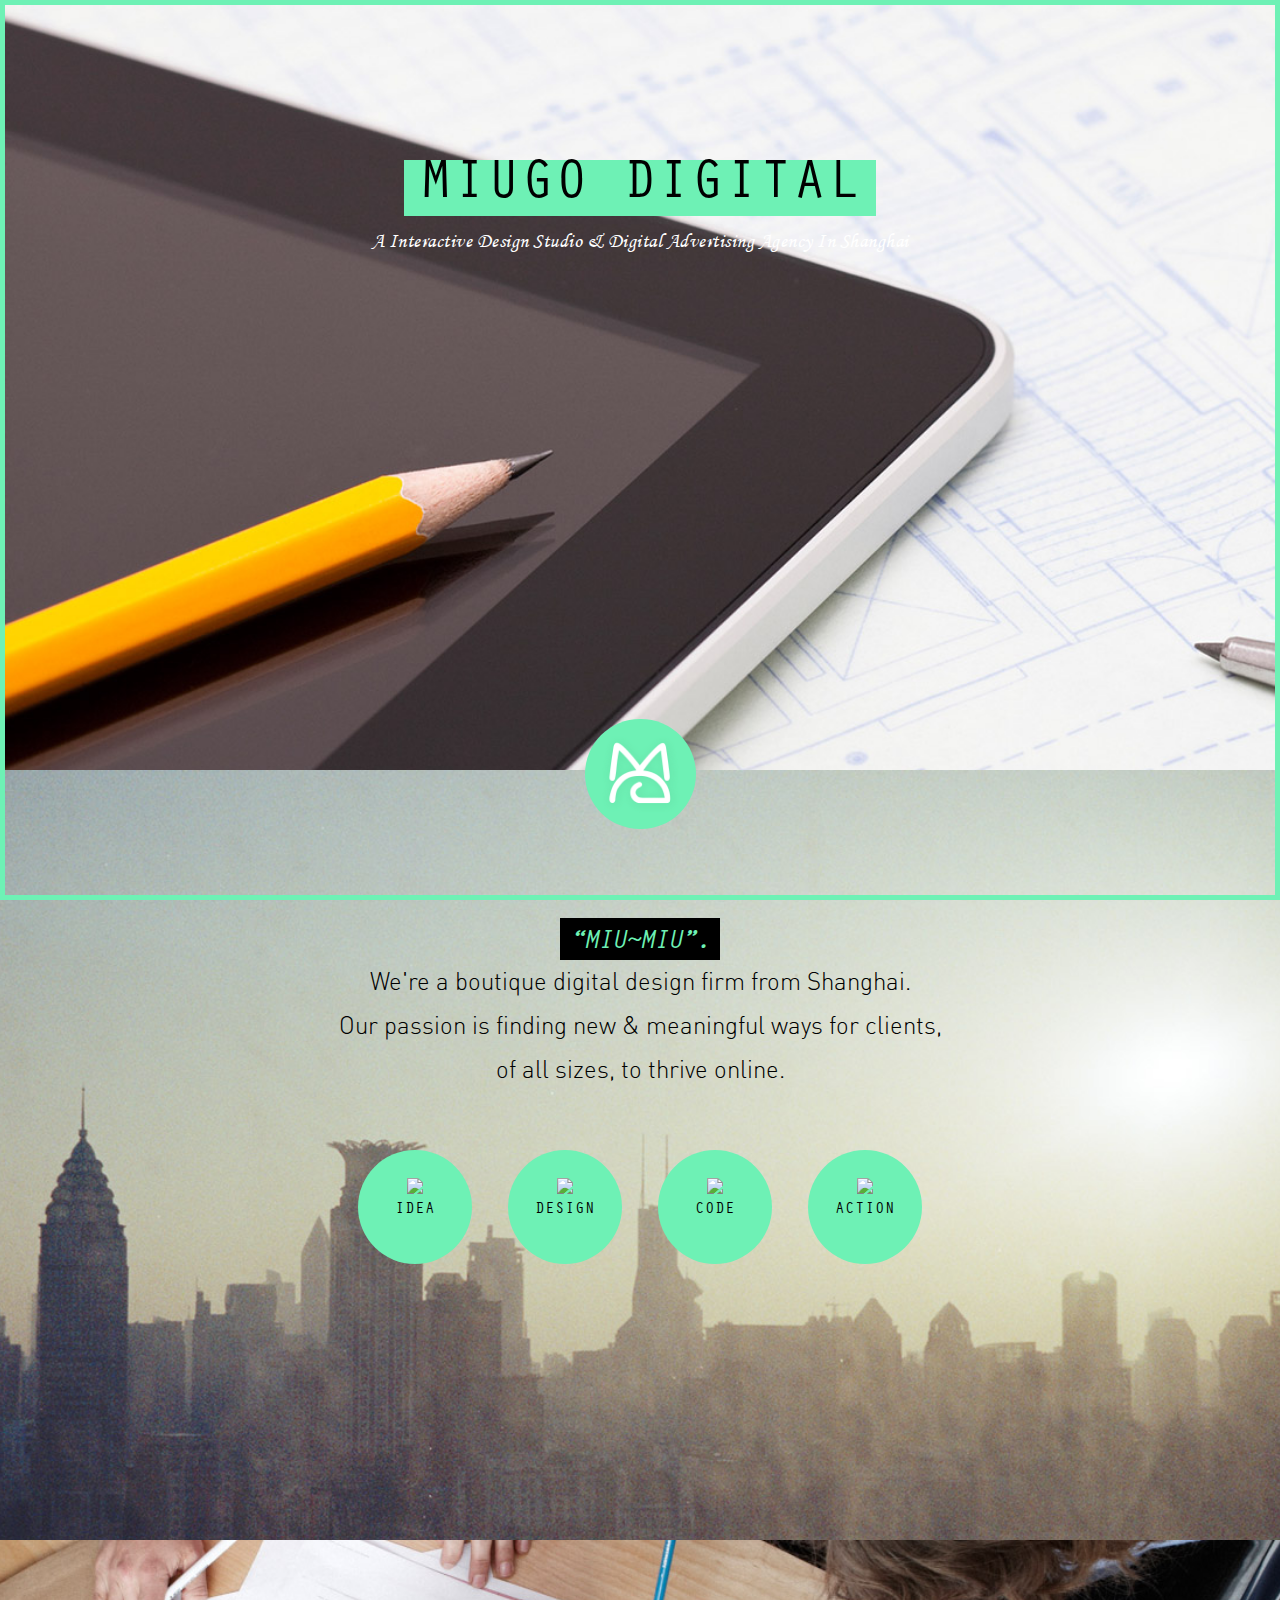
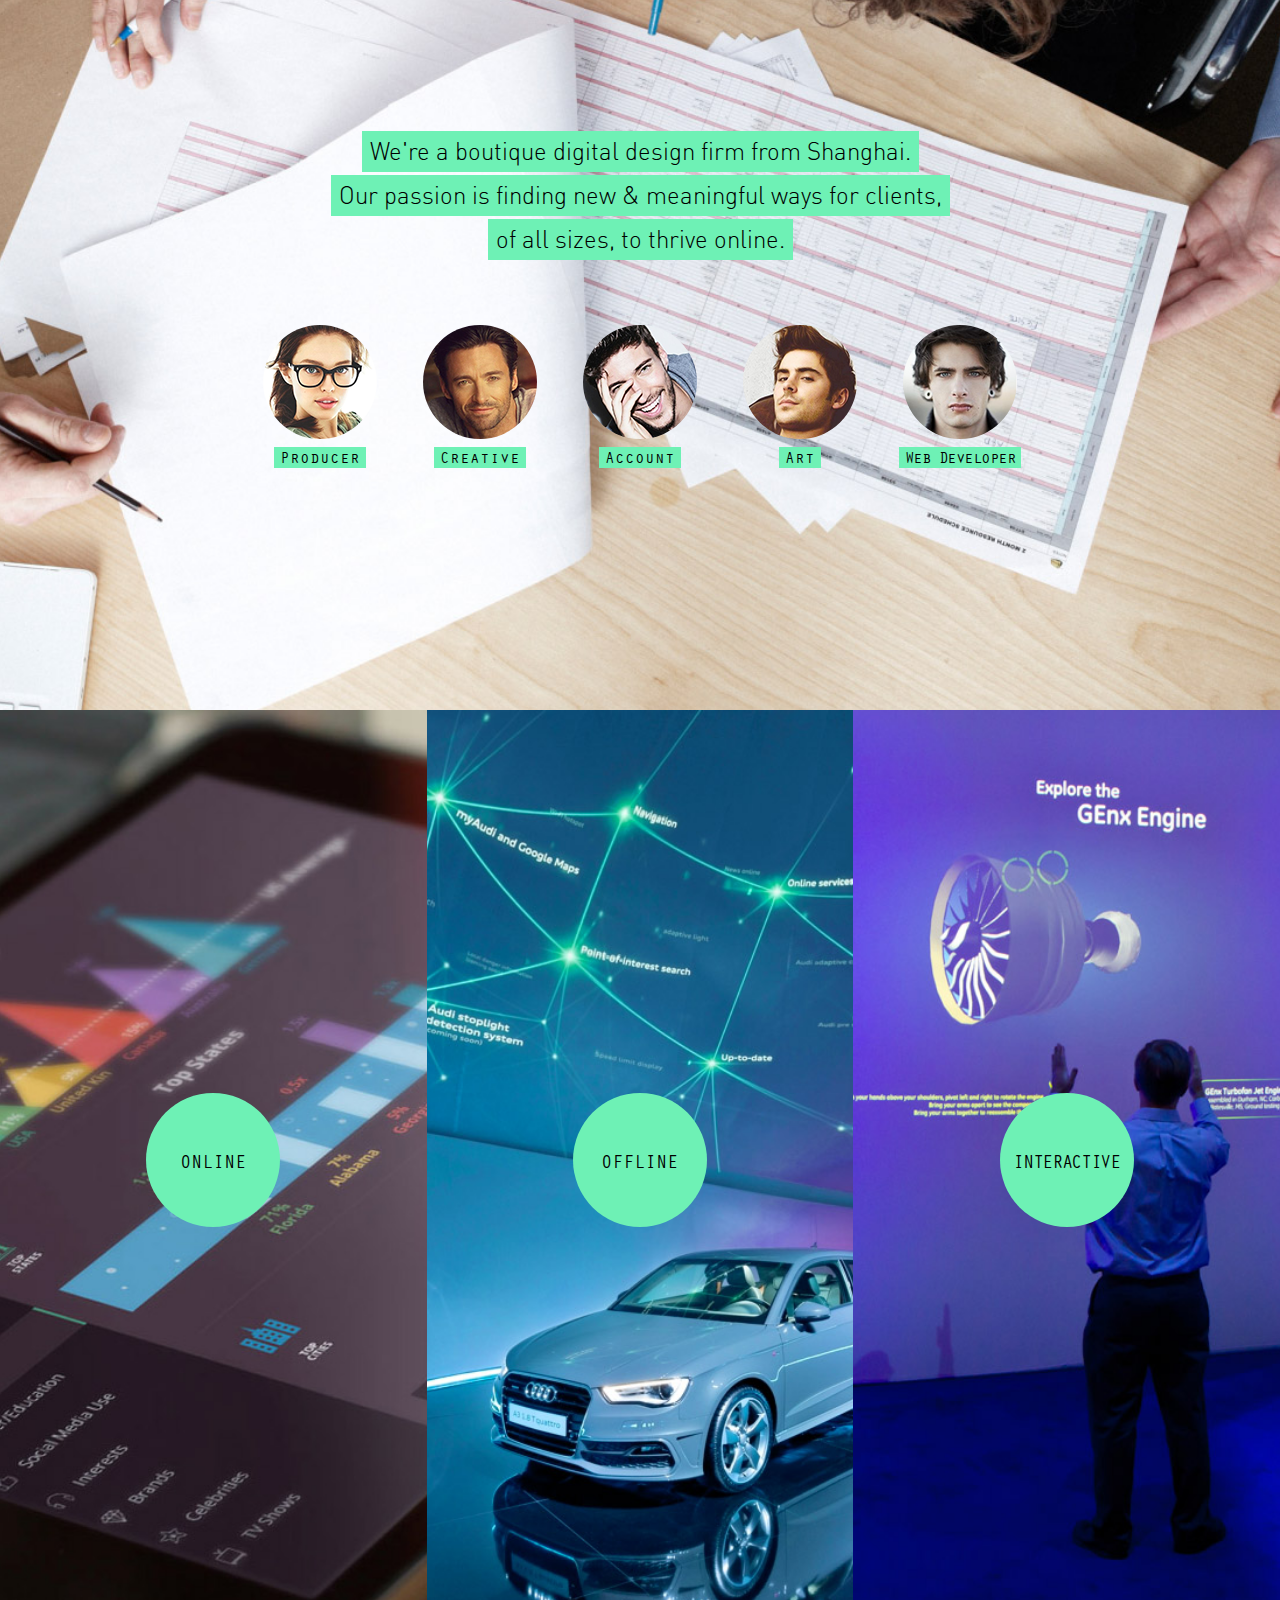
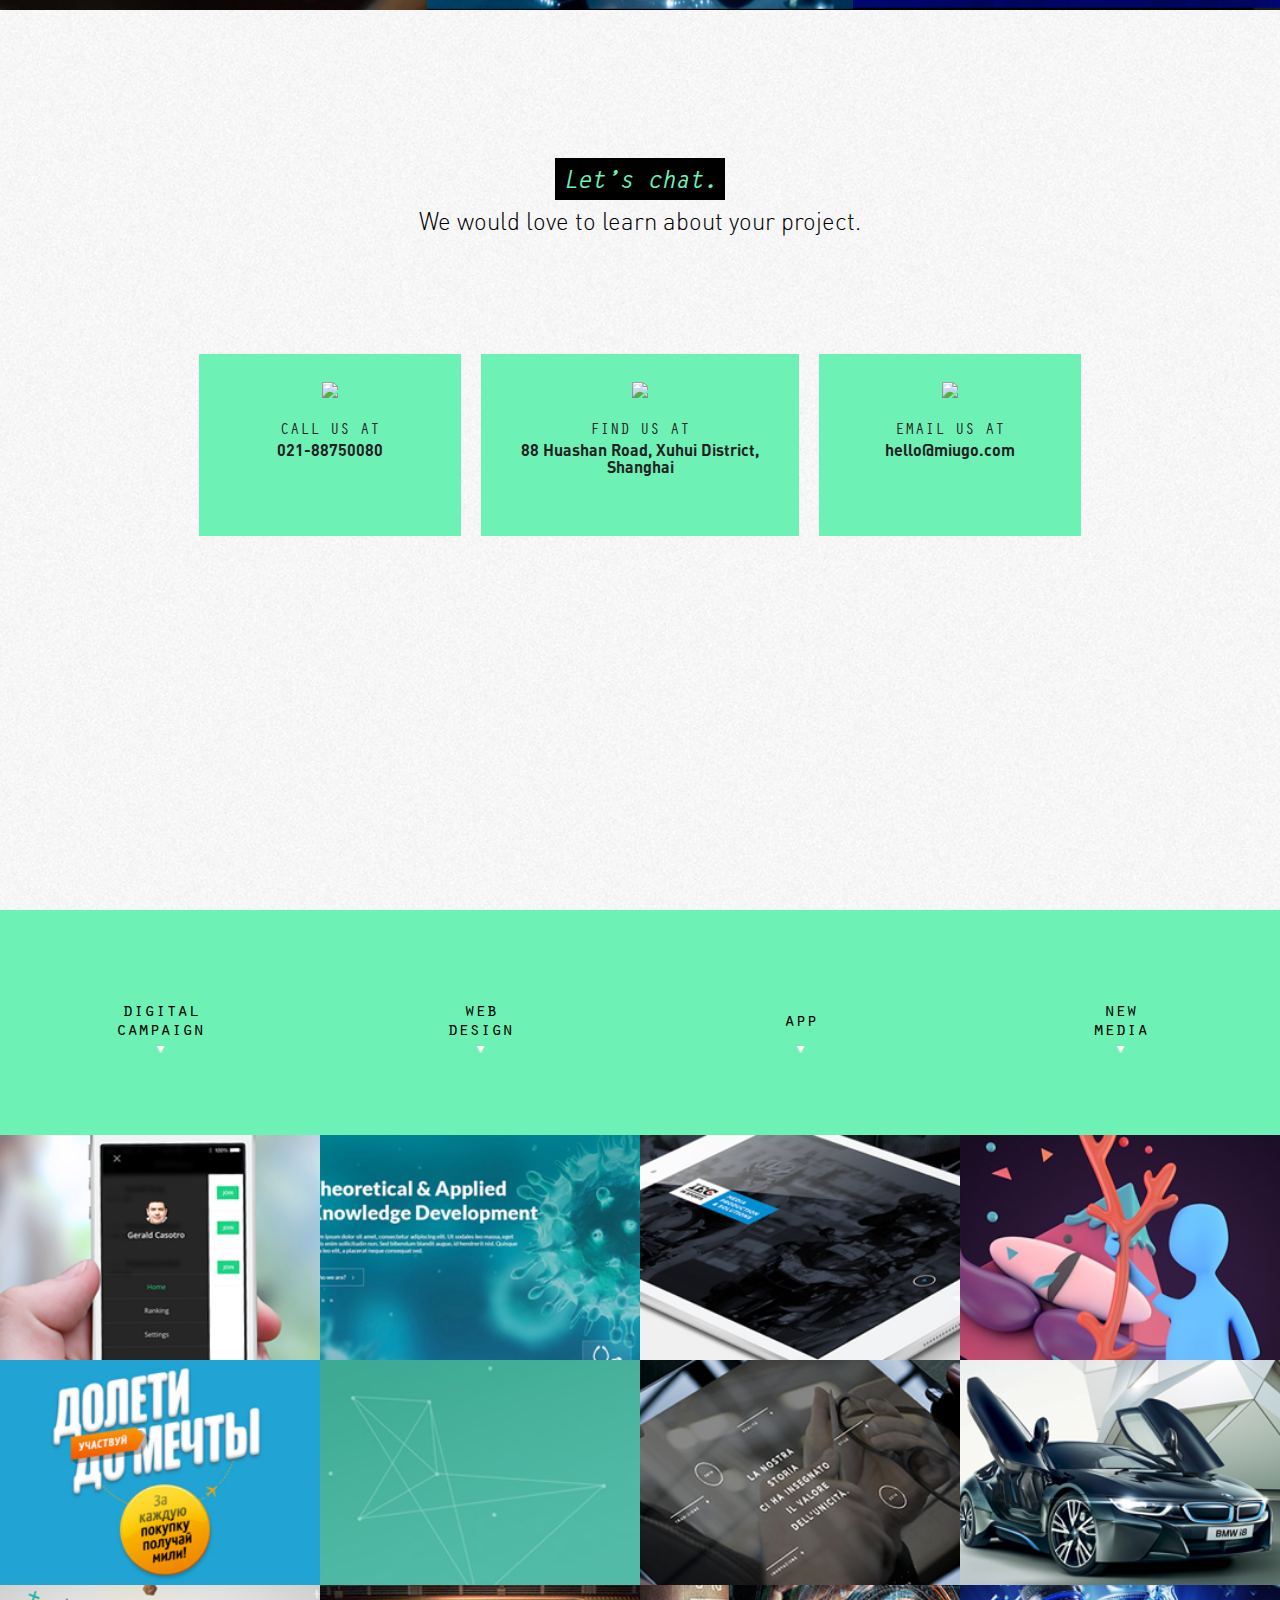
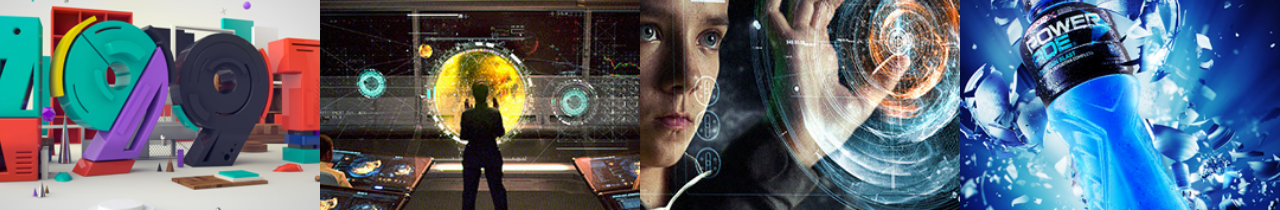
==== commit 923d6724: "主页面完成" ====
--- a/index.html
+++ b/index.html
@@ -56,7 +56,8 @@
 	</div>
 
   <div class="test">
-    <div class="backgroundBox" id="firstPage" >
+    <div class="backgroundBox" style="background-image: url(Resources/firstPageBG.jpg)" id="firstPageBG" ></div>
+    <div class="contentBox">
   		<div class="container">
     		<div class="row">
     			<div class="col-xs-12">
@@ -77,8 +78,8 @@
 
 	<div class="test">
     <a  name="about"></a>
-
-    <div class="backgroundBox" style="background-image: url(Resources/secondPageBG.jpg)" id="secondPage">
+    <div class="backgroundBox" style="background-image: url(Resources/secondPageBG.jpg)" id="secondPageBG"></div>
+    <div class="contentBox">
   		<div class="container">
 
         <div class="row" id="secondPageRow">
@@ -144,7 +145,9 @@
 	</div>
 
 	<div class="test">
-    <div class="backgroundBox" style="background-image: url(Resources/thirdPageBG.jpg)">
+    <div class="backgroundBox" id="thirdPageBG" style="background-image: url(Resources/thirdPageBG.jpg)"></div>
+    <div class="contentBox">
+
   			<div class="container">
     			<div class="row" id="thirdPageRow">
             <div class="col-xs-12">
@@ -217,7 +220,8 @@
      			<div class="col-xs-12" id="fourthPageCol">
       			<div class="verticalBlocks">
 
-              <div class="blockContainer container" style="background-image: url(Resources/fourthPageResources/1.jpg)">
+              <div class="blockContainer">
+                <div class="blockBGContainer" style="background-image: url(Resources/fourthPageResources/1.jpg)"></div>
                 <div class="titleContainer">
                   <a href="#1">
                     <h5 class="FPtitle">ONLINE</h5>
@@ -232,7 +236,8 @@
                 </ul>
               </div>
 
-              <div class="blockContainer" style="background-image: url(Resources/fourthPageResources/2.jpg)">
+              <div class="blockContainer" >
+              <div class="blockBGContainer" style="background-image: url(Resources/fourthPageResources/2.jpg)"></div>
                 <div class="titleContainer">
                   <a href="#1">
                     <h5 class="FPtitle">OFFLINE</h5>
@@ -245,10 +250,10 @@
                   <li><a href="#1">SOCIAL MEDIA</a></li>
                   <li><a href="#1">MOBILE PLATFORMS</a></li>
                 </ul>
-
-              </div>
-
-              <div class="blockContainer" style="background-image: url(Resources/fourthPageResources/3.jpg)">
+              </div>
+
+              <div class="blockContainer">
+                <div class="blockBGContainer" style="background-image: url(Resources/fourthPageResources/3.jpg)"></div>
                 <div class="titleContainer">
                   <a href="#1">
                     <h5 class="FPtitle" id="lastFPtitle">INTERACTIVE</h5>
@@ -317,48 +322,125 @@
       </div>
 		</div>
 	</div>
-
+<!-- ▼ -->
 	<div class="test">
     <a  name="work"></a>
-      <div class="backgroundBox" style="background-image: url()">
-  			<div class="container">
-    			<div class="row">
-      			<div class="col-xs-12">
-      					
-    				</div>
-				</div>
-    	</div>
-		</div>
-	</div>
-
-
-    <!-- <footer>
-    	<div class="container">
-        	<div class="row">
-            	<div class="col-xs-12">
-                	<div class="submit">
-                   
-                	</div>
-            	</div>
-        	</div>
-    	</div>
-	</footer> -->
-
-
-    
-    <script src="./js/jquery.js"></script>
-    <script src="./js/custom.js"></script>
-
-    <!--<script src="./Bootstrap优站精选_files/bootstrap.min.js"></script>
-    <script src="./Bootstrap优站精选_files/jquery.lazyload.min.js"></script>
-    <script src="./Bootstrap优站精选_files/jquery.magnific-popup.min.js"></script>
-
-    
-    <script type="text/javascript" src="./Bootstrap优站精选_files/index.min.js"></script>
-
-    <script type="text/javascript">
-var _bdhmProtocol = (("https:" == document.location.protocol) ? " https://" : " http://");
-document.write(unescape("%3Cscript src='" + _bdhmProtocol + "hm.baidu.com/h.js%3F15c141dd41d16b47f32d4c5476e1f6f4' type='text/javascript'%3E%3C/script%3E"));
-</script><script src="./Bootstrap优站精选_files/h.js" type="text/javascript"></script>
--->
-</body></html>+      <div class="" style="background-image: url()">
+      <div class="container-fluid">
+        <div class="row">
+          <div class="col-xs-12" id="sixthPageCol">
+            <div class="workBlocks">
+
+              <div class="workGroupContainer container">
+                <div class="blackMask" ></div>
+                <div class="container-fluid">
+                  <div class="workContainer" style="background-image: url()">
+                    <div class="workBGContainer noBlur" style="background-image: url()"></div>
+                    <div class="workTitleContainer">
+                        <div class="workTitle">digital campaign</div>
+                        <div class="donwIcon">▼</div>
+                    </div>
+                  </div>
+                  <div class="workContainer">
+                    <div class="workBGContainer" style="background-image: url(Resources/works/1_1.png)"></div>
+                    <a class="workSubTitle" href="#1">CREATION</a>
+                  </div>
+                  <div class="workContainer">
+                    <div class="workBGContainer" style="background-image: url(Resources/works/1_2.png)"></div>
+                    <a class="workSubTitle" href="#1">CREATION</a>
+                  </div>
+                  <div class="workContainer">
+                    <div class="workBGContainer" style="background-image: url(Resources/works/1_3.png)"></div>
+                    <a class="workSubTitle" href="#1">CREATION</a>
+                  </div>
+                </div>
+               
+              </div>
+
+              <div class="workGroupContainer container">
+                <img class="blackMask" src="Resources/blackMask.png">
+                <div class="container-fluid">
+                  <div class="workContainer" style="background-image: url()">
+                    <div class="workBGContainer noBlur" style="background-image: url()"></div>
+                    <div class="workTitleContainer">
+                        <div class="workTitle">web<br>design</div>
+                        <div class="donwIcon">▼</div>
+                    </div>
+                  </div>
+                  <div class="workContainer">
+                    <div class="workBGContainer" style="background-image: url(Resources/works/2_1.png)"></div>
+                    <a class="workSubTitle" href="#1">CREATION</a>
+                  </div>
+                  <div class="workContainer">
+                    <div class="workBGContainer" style="background-image: url(Resources/works/2_2.png)"></div>
+                    <a class="workSubTitle" href="#1">CREATION</a>
+                  </div>
+                  <div class="workContainer">
+                    <div class="workBGContainer" style="background-image: url(Resources/works/2_3.png)"></div>
+                    <a class="workSubTitle" href="#1">CREATION</a>
+                  </div>
+                </div>
+               
+              </div>
+
+              <div class="workGroupContainer container">
+                <div class="blackMask" ></div>
+                <div class="container-fluid">
+                  <div class="workContainer">
+                    <div class="workBGContainer noBlur" style="background-image: url()"></div>
+                    <div class="workTitleContainer">
+                        <div class="workTitle" id="SPOneLineTitle">app</div>
+                        <div class="donwIcon">▼</div>
+                    </div>
+                  </div>
+                  <div class="workContainer">
+                    <div class="workBGContainer" style="background-image: url(Resources/works/3_1.png)"></div>
+                    <a class="workSubTitle" href="#1">CREATION</a>
+                  </div>
+                  <div class="workContainer">
+                    <div class="workBGContainer" style="background-image: url(Resources/works/3_2.png)"></div>
+                    <a class="workSubTitle" href="#1">CREATION</a>
+                  </div>
+                  <div class="workContainer">
+                    <div class="workBGContainer" style="background-image: url(Resources/works/3_3.png)"></div>
+                    <a class="workSubTitle" href="#1">CREATION</a>
+                  </div>
+                </div>
+              </div>
+
+              <div class="workGroupContainer container">
+                <img class="blackMask" src="Resources/blackMask.png">
+                <div class="container-fluid">
+                  <div class="workContainer" style="background-image: url()">
+                    <div class="workBGContainer noBlur" style="background-image: url()"></div>
+                    <div class="workTitleContainer">
+                        <div class="workTitle">new</br>media</div>
+                        <div class="donwIcon">▼</div>
+                    </div>
+                  </div>
+                  <div class="workContainer">
+                    <div class="workBGContainer" style="background-image: url(Resources/works/4_1.png)"></div>
+                    <a class="workSubTitle" href="#1">CREATION</a>
+                  </div>
+                  <div class="workContainer">
+                    <div class="workBGContainer" style="background-image: url(Resources/works/4_2.png)"></div>
+                    <a class="workSubTitle" href="#1">CREATION</a>
+                  </div>
+                  <div class="workContainer">
+                    <div class="workBGContainer" style="background-image: url(Resources/works/4_3.png)"></div>
+                    <a class="workSubTitle" href="#1">CREATION</a>
+                  </div>
+                </div>
+        
+              </div>
+            </div>
+          </div>
+        </div>
+      </div>
+    </div>
+	</div>
+
+  <script src="./js/jquery.js"></script>
+  <script src="./js/custom.js"></script>
+</body>
+</html>--- a/css/custom.css
+++ b/css/custom.css
@@ -7,7 +7,7 @@
 	line-height:1;
 	position:relative;
 	cursor:default;
-	background:#efeee4;
+	background:#606977;
 }
 
 /*Font*/
@@ -73,6 +73,8 @@
 	position: fixed;
 
 	/*top: 280px;*/
+	left: 50%;
+	margin-left: -115px;
 	bottom: 10px;
 	width: 231px;
 	height: 231px;
@@ -90,7 +92,6 @@
 .logoBox img{
 	height: 110px;
 	width: auto;
-
 }
 
 .circleBorder{
@@ -98,7 +99,6 @@
 	-moz-border-radius: 115px; 
 	-webkit-border-radius: 115px; 
 	border-radius: 115px; 
-
 }
 
 .navigationList{
@@ -180,11 +180,56 @@
 	padding:138px 0 0;
 	text-align:center;
 	/*background-size: 100%;*/
-	min-height:800px;
+	min-height:770px;
 	position:relative;
 }
 
+.contentBox{
+	background:#ffffff;
+	background-repeat:no-repeat;
+	background-position:center 0;
+	background-size:cover;
+	padding:138px 0 0;
+	text-align:center;
+	/*background-size: 100%;*/
+	min-height:770px;
+	position:relative;
+	background-color: transparent;
+	margin-top: -770px;
+}
+
+.backgroundBlur{
+	z-index: -1;
+
+	-webkit-filter: blur(8px);
+       -moz-filter: blur(8px);
+        -ms-filter: blur(8px); 
+         -o-filter: blur(8px);   
+            filter: blur(8px);  
+            /*filter: url(#blur-effect-1);*/
+            -webkit-transition: all 0.2s;
+}
+.outBlur{
+	z-index: 0;
+
+	-webkit-filter: blur(0px);
+       -moz-filter: blur(0px);
+        -ms-filter: blur(0px); 
+         -o-filter: blur(0px);   
+            filter: blur(0px);  
+            -webkit-transition: all 0.2s;
+}
+
+.backgroundBlack{
+	/*-webkit-filter: opacity(0.2);*/
+       -moz-filter: mask(color = black);
+        -ms-filter: mask(color = black); 
+         -o-filter: mask(color = black);   
+            filter: mask(color = black);  
+}
+
 /*************************** Part 1 ***************************/
+
 .logotxt h1{
 	margin-bottom: 0px;
 }
@@ -220,15 +265,17 @@
 	font-family: 'Monotype Corsiva';
 }
 
-#firstPage{
+/*#firstPage{
 	background-image: url(../Resources/firstPageBG.jpg);
 }
-
+*/
 /*************************** Part 2 ***************************/
 #secondPageRow{
 	margin-top: 10px;
 	margin-bottom: 40px;
 }
+
+
 
 #secondPageTitleContainer{
 	padding-top: 12px;
@@ -456,15 +503,26 @@
 	padding: 0;
 }
 
-.blockContainer{
+.blockBGContainer{
 	width: 400px;
-	height: 700px;
+	height: 770px;
 	position: relative;
 	float: left;
 	background-repeat: no-repeat;
 	background-position: center 0;
 	background-size: cover;
 	text-align: center;
+}
+.blockContainer{
+	width: 400px;
+	height: 770px;
+	position: relative;
+	float: left;
+	background-repeat: no-repeat;
+	background-position: center 0;
+	background-size: cover;
+	text-align: center;
+	background-color: transparent;
 }
 
 
@@ -646,3 +704,171 @@
 	font-family: 'DIN-Bold';
 	font-weight: 100;
 }
+
+/*************************** Part 6 ***************************/
+#sixthPageCol{
+	padding: 0;
+}
+
+.workGroupContainer{
+	width: 300px;
+	height: 770px;
+	position: relative;
+	float: left;
+	padding: 0;
+	background-repeat: no-repeat;
+	background-position: center 0;
+	background-size: cover;
+	text-align: center;
+}
+
+.workGroupContainer .container-fluid{
+	padding: 0;
+}
+
+.blackMask{
+	/*display: none;*/
+	background-color: #000000;
+	/*display: hidden;*/
+	background-repeat:repeat;
+	z-index: -1;
+	width: 100%;
+	height: 100%;
+	top: 0;
+	left: 0;
+	position: absolute;
+	opacity: 0;
+	border: 0;
+}
+
+.inBlackMask{
+	z-index: 228;
+	opacity: 0.6;
+	-webkit-transition: all 0.4s;
+}
+
+/*.outBlackMask{
+	z-index: -1;
+	opacity: 0;
+	-webkit-transition: all 0.2s;
+}*/
+
+.workContainer{
+	width: 300px;
+	height: 192px;
+	position: relative;
+	float: left;
+
+	background: transparent;
+	background-repeat: no-repeat;
+	background-position: center 0;
+	background-size: cover;
+	text-align: center;
+}
+
+.workBGContainer{
+	width: 300px;
+	height: 192px;
+	position: relative;
+	float: left;
+
+	background: #6ef1b5;
+	background-repeat: no-repeat;
+	background-position: center 0;
+	background-size: cover;
+	text-align: center;
+}
+
+.workContainer:hover{
+	cursor: pointer;
+}
+
+.workTitleContainer{
+	width: 134px;
+	height: 134px;
+	position: absolute;
+	top: 50%;
+	left: 50%;
+	margin-left: -67px;
+	margin-top: -67px;
+	text-align: center;
+	background-color: #6ef1b5; 
+	-moz-border-radius: 67px; 
+	-webkit-border-radius: 67px; 
+	border-radius: 67px; 
+}
+
+.workTitle{
+	height: 40px;
+	width: 134px;
+	margin: auto;
+	position: absolute;
+	top: 50%;
+	left: 50%;
+	margin-left: -67px;
+	margin-top: -20px;
+
+  	font-family: 'OratorStd';
+  	font-size: 19px;
+  	color: #000000;
+  	text-align: center;
+  	vertical-align: middle;
+}
+
+#SPOneLineTitle{
+	margin-top: -10px;
+}
+
+.donwIcon{
+	height: 15px;
+	width: 134px;
+	margin: auto;
+	position: absolute;
+	top: 50%;
+	left: 50%;
+	margin-left: -67px;
+	margin-top: 22px;
+
+  	font-family: 'OratorStd';
+  	font-size: 15px;
+  	color: #ffffff;
+  	text-align: center;
+  	vertical-align: middle;
+}
+
+.workGroupContainer:hover .workBGContainer{
+	background-color: #ffffff;
+}
+.workGroupContainer:hover .workTitleContainer{
+	background-color: #000000;
+}
+	
+.workGroupContainer:hover .workTitle{
+	color: #6ef1b5;
+}
+
+.workGroupContainer:hover .donwIcon{
+	color: #6ef1b5;
+}
+
+.workContainer:hover .workSubTitle{
+	display: block;
+}
+
+.workSubTitle{
+	display: none;
+	position: absolute;
+	top: 0%;
+	left: 0%;
+	/*margin-left: -36px;
+	margin-top: -90px;*/
+	padding: 80px 100px;
+	color: #6ef1b5;
+	font-size: 15px;
+	font-family: 'OratorStd';
+}
+
+.workSubTitle:hover{
+	color: #6ef1b5;
+	text-decoration: none;
+}
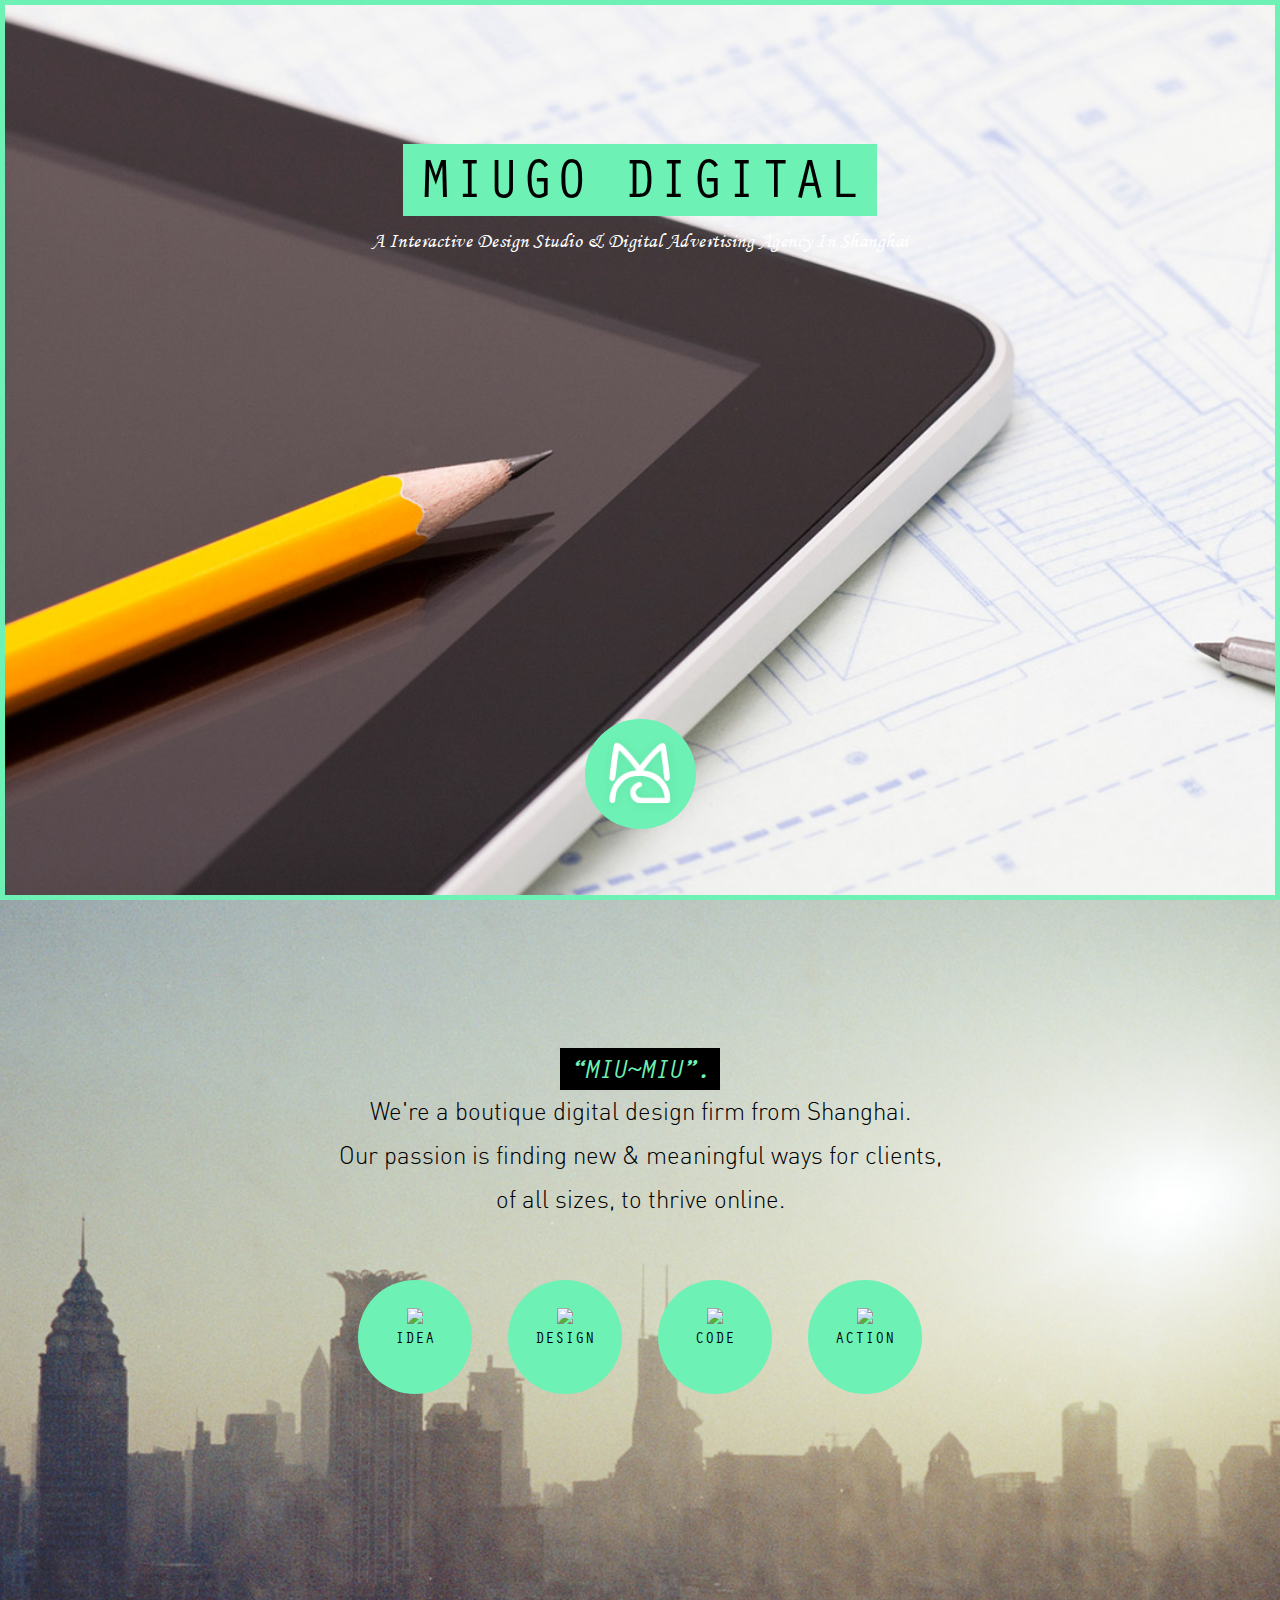
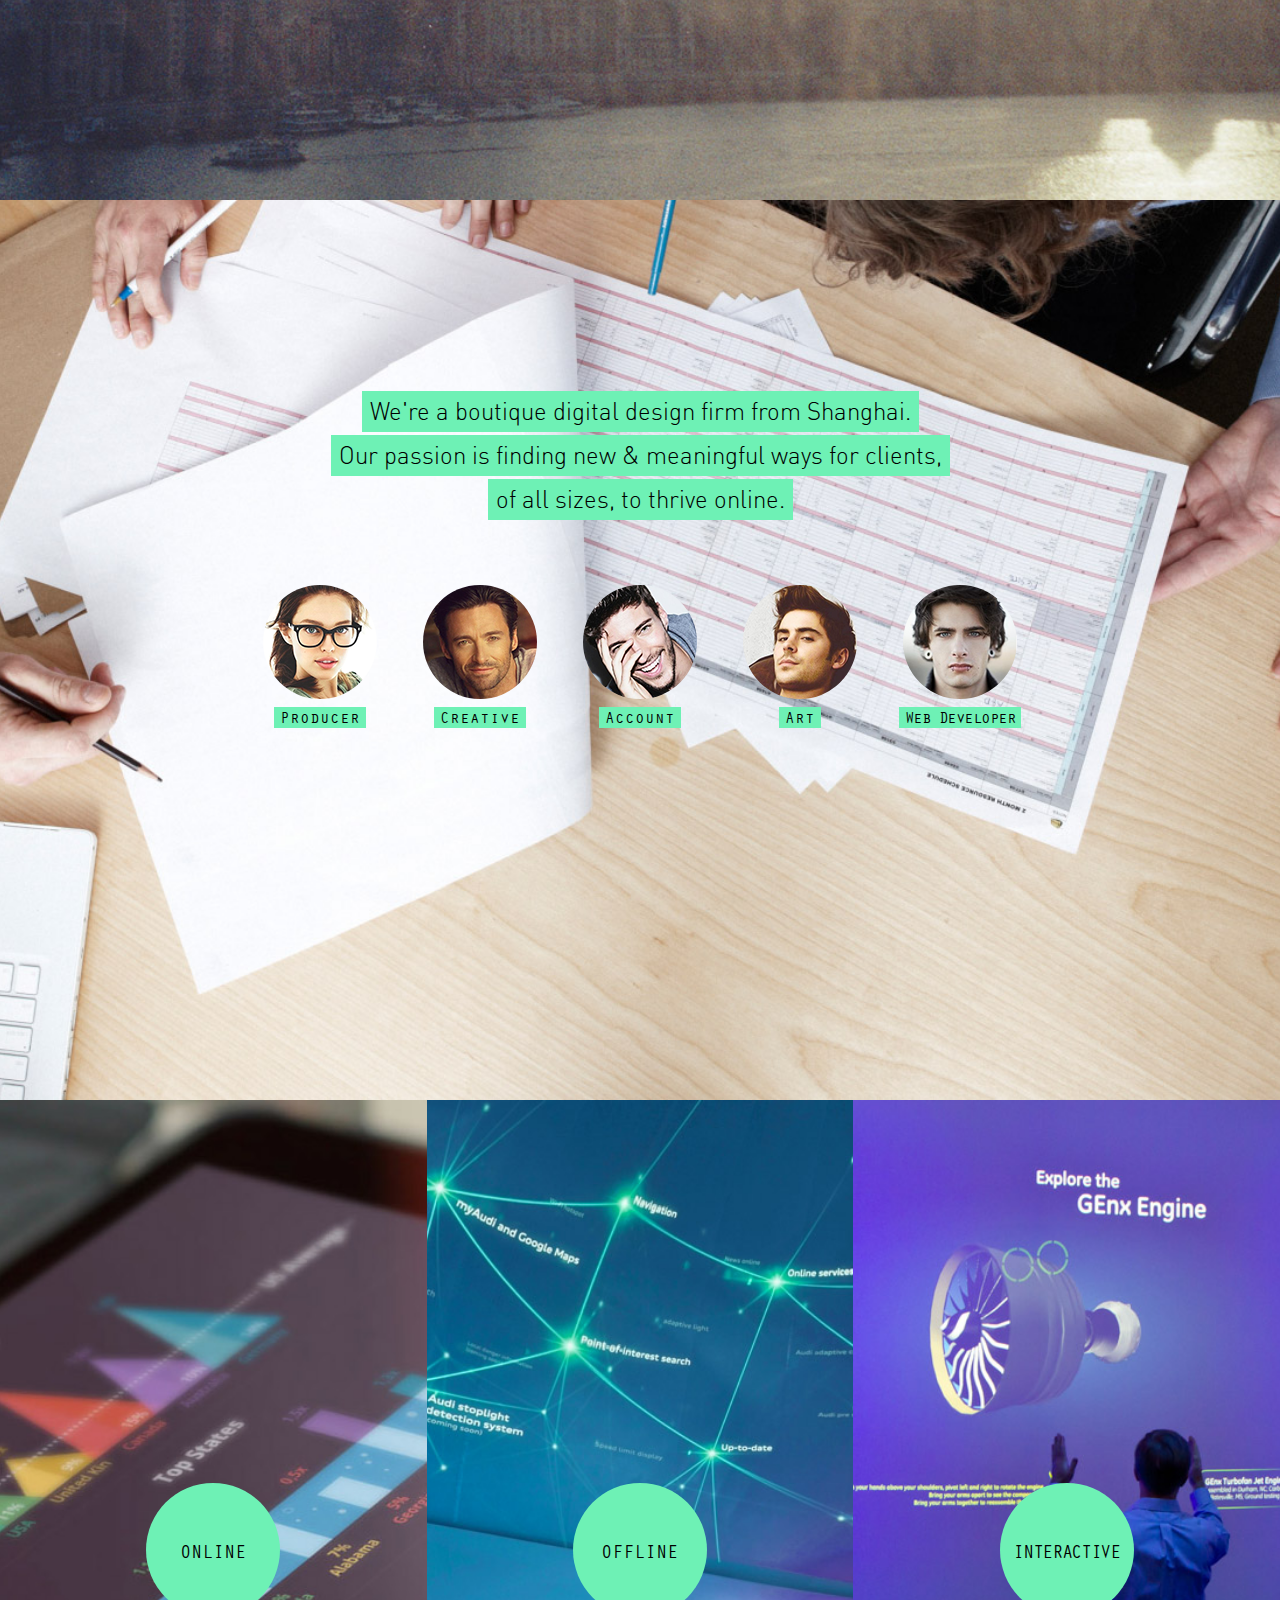
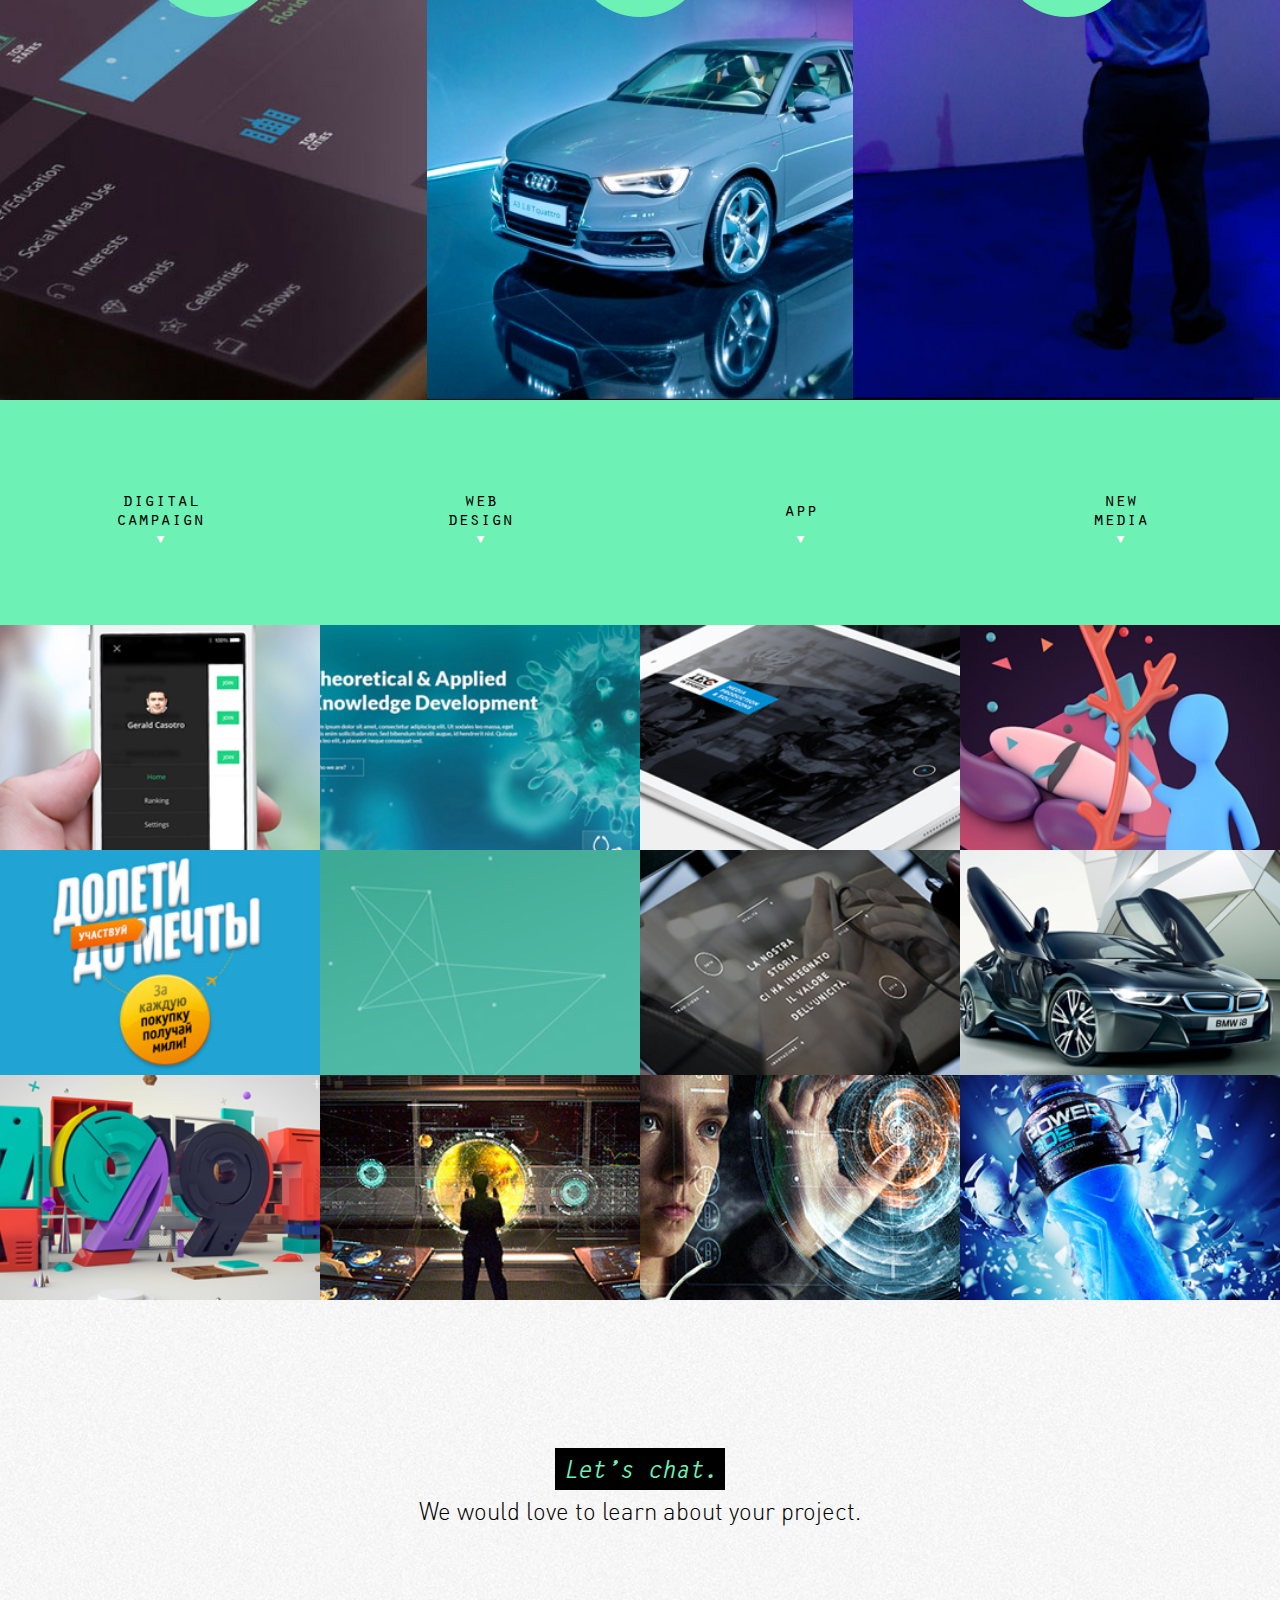
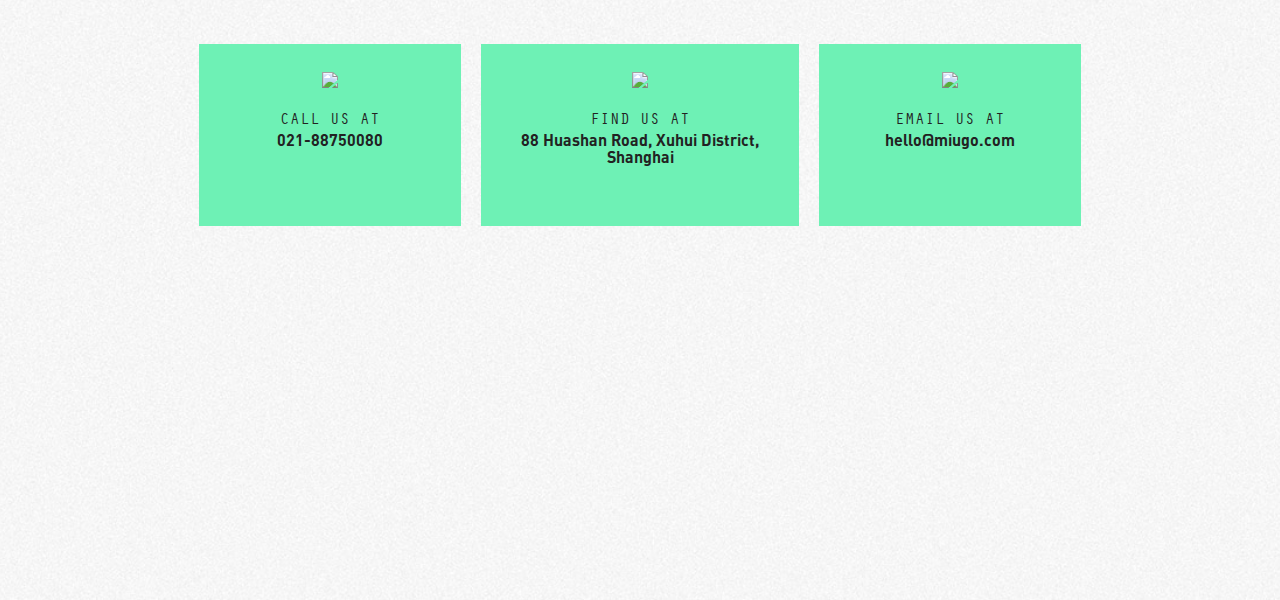
==== commit 07b8fb0d: "效果修改：模块4，圆圈模块字体稍微放大" ====
--- a/index.html
+++ b/index.html
@@ -276,53 +276,8 @@
 		</div>
 	</div>
 
-	<div class="test">
-    <a  name="contact"></a>
-      <div class="backgroundBox" style="background-image: url(Resources/fifthPageBG.jpg)">
-  			<div class="container">
-
-        <div class="row" id="fifthPageRow">
-          <div class="col-xs-12">
-            <div class="container" id="fifthPageTitleContainer">
-              Let’s chat. 
-            </div>
-            <a class="fifthPageParagraph">
-              We would love to learn about your project.              
-            </a>
-          </div>
-        </div>
-
-        <div class="row">
-          <div class="col-xs-12"> 
-            <div class="contacts">
-
-              <div class="contactContainer">
-                  <img class="contactIcon" src="Resources/icon/phoneIcon.png">
-                  <h5 class="contactTitle">CALL US AT</h5>
-                  <h5 class="contactContent">021-88750080</h5>
-
-              </div>
-
-              <div class="contactContainer" id="contactMiddleOne">
-                  <img class="contactIcon" src="Resources/icon/markIcon.png">
-                  <h5 class="contactTitle">FIND US AT</h5>
-                  <h5 class="contactContent">88 Huashan Road, Xuhui District,</br>Shanghai</h5>
-              </div>
-
-              <div class="contactContainer">
-                  <img class="contactIcon" src="Resources/icon/mailIcon.png">
-                  <h5 class="contactTitle">EMAIL US AT</h5>
-                  <h5 class="contactContent">hello@miugo.com</h5>
-
-              </div>
-
-            </div>
-          </div>
-        </div>
-      </div>
-		</div>
-	</div>
-<!-- ▼ -->
+	
+
 	<div class="test">
     <a  name="work"></a>
       <div class="" style="background-image: url()">
@@ -440,6 +395,53 @@
     </div>
 	</div>
 
+  <div class="test">
+    <a  name="contact"></a>
+      <div class="backgroundBox" style="background-image: url(Resources/fifthPageBG.jpg)">
+        <div class="container">
+
+        <div class="row" id="fifthPageRow">
+          <div class="col-xs-12">
+            <div class="container" id="fifthPageTitleContainer">
+              Let’s chat. 
+            </div>
+            <a class="fifthPageParagraph">
+              We would love to learn about your project.              
+            </a>
+          </div>
+        </div>
+
+        <div class="row">
+          <div class="col-xs-12"> 
+            <div class="contacts">
+
+              <div class="contactContainer">
+                  <img class="contactIcon" src="Resources/icon/phoneIcon.png">
+                  <h5 class="contactTitle">CALL US AT</h5>
+                  <h5 class="contactContent">021-88750080</h5>
+
+              </div>
+
+              <div class="contactContainer" id="contactMiddleOne">
+                  <img class="contactIcon" src="Resources/icon/markIcon.png">
+                  <h5 class="contactTitle">FIND US AT</h5>
+                  <h5 class="contactContent">88 Huashan Road, Xuhui District,</br>Shanghai</h5>
+              </div>
+
+              <div class="contactContainer">
+                  <img class="contactIcon" src="Resources/icon/mailIcon.png">
+                  <h5 class="contactTitle">EMAIL US AT</h5>
+                  <h5 class="contactContent">hello@miugo.com</h5>
+
+              </div>
+
+            </div>
+          </div>
+        </div>
+      </div>
+    </div>
+  </div>
+
   <script src="./js/jquery.js"></script>
   <script src="./js/custom.js"></script>
 </body>
--- a/css/custom.css
+++ b/css/custom.css
@@ -12,7 +12,7 @@
 
 /*Font*/
 @font-face { 
-	font-family: 'OratorStd'; 
+	font-family: 'NewOratorStd'; 
 	src: url('../Resources/fonts/OratorStd.otf') format('opentype'); 
 } 
 
@@ -111,7 +111,7 @@
 .navigationList li a{
 	color: #000000;
 	font-size: 15px;
-	font-family: 'OratorStd';
+	font-family: 'NewOratorStd';
 	/*word-spacing: 0.1mm;*/
 }
 
@@ -180,7 +180,7 @@
 	padding:138px 0 0;
 	text-align:center;
 	/*background-size: 100%;*/
-	min-height:770px;
+	height:770px;
 	position:relative;
 }
 
@@ -192,10 +192,10 @@
 	padding:138px 0 0;
 	text-align:center;
 	/*background-size: 100%;*/
-	min-height:770px;
+	height:770px;
 	position:relative;
 	background-color: transparent;
-	margin-top: -770px;
+	/*margin-top: -770px;*/
 }
 
 .backgroundBlur{
@@ -233,20 +233,24 @@
 .logotxt h1{
 	margin-bottom: 0px;
 }
-.logotxt h1 a{
+.logotxt h1 .title{
 	background-color: #6ef1b5;
 	color: #000000;
 	text-decoration: none;
 	font-size: 56px;
-	font-family: 'OratorStd';
-}
-
-.titleLetterSpace::before,
+	font-family: 'NewOratorStd';
+}
+
+.titleLetterSpace{
+	padding: 16px 16px 0px 16px;
+}
+
+/*.titleLetterSpace::before,
 .titleLetterSpace::after {
 	content: ".";
     visibility: hidden;
     font-size: 25px;
-}
+}*/
 
 
 /*.txtBG{
@@ -353,7 +357,7 @@
 
 .iconTitle{
 	font-size: 16px;
-	font-family: 'OratorStd';
+	font-family: 'NewOratorStd';
 	margin-top: 8px;
 	font-weight: 100;
 }
@@ -458,7 +462,7 @@
 
 .memberContainer a h5{
 	font-size: 16px;
-	font-family: 'OratorStd';
+	font-family: 'NewOratorStd';
 	margin-top: 8px;
 	font-weight: 100;
 
@@ -482,7 +486,7 @@
 	padding: 5px 6px 0px 6px;
 
 	font-size: 16px;
-	font-family: 'OratorStd';
+	font-family: 'NewOratorStd';
 	font-weight: 100;
 	font-size: 16px;
 	color: #000000;
@@ -549,17 +553,31 @@
 
 .blockContainer:hover .titleContainer{
 	background-color: #ffffff; 
+
+	width: 146px;
+	height: 146px;
+	margin-left: -73px;
+	margin-top: -73px;
+	-moz-border-radius: 73px; 
+	-webkit-border-radius: 73px; 
+	border-radius: 73px; 
+
 }
 
 .blockContainer:hover .FPtitle{
 	color: #6ef1b5;
+
+	height:146px;
+  	line-height:156px;
+  	font-size: 20px;
+
 }
 
 .FPtitle{
 	margin-top: 0px;
 	height:134px;
   	line-height:144px;
-  	font-family: 'OratorStd';
+  	font-family: 'NewOratorStd';
   	font-size: 19px;
   	color: #000000;
 }
@@ -590,7 +608,7 @@
 	padding: 4px 0px;
 }
 .titleList li a{
-  	font-family: 'OratorStd';
+  	font-family: 'NewOratorStd';
   	font-size: 14px;
   	color: #ffffff;
 }
@@ -684,7 +702,7 @@
 	margin-bottom: 0px;
 
 	font-size: 16px;
-	font-family: 'OratorStd';
+	font-family: 'NewOratorStd';
 	
 	font-weight: 100;
 }
@@ -808,7 +826,7 @@
 	margin-left: -67px;
 	margin-top: -20px;
 
-  	font-family: 'OratorStd';
+  	font-family: 'NewOratorStd';
   	font-size: 19px;
   	color: #000000;
   	text-align: center;
@@ -829,7 +847,7 @@
 	margin-left: -67px;
 	margin-top: 22px;
 
-  	font-family: 'OratorStd';
+  	font-family: 'NewOratorStd';
   	font-size: 15px;
   	color: #ffffff;
   	text-align: center;
@@ -865,7 +883,7 @@
 	padding: 80px 100px;
 	color: #6ef1b5;
 	font-size: 15px;
-	font-family: 'OratorStd';
+	font-family: 'NewOratorStd';
 }
 
 .workSubTitle:hover{
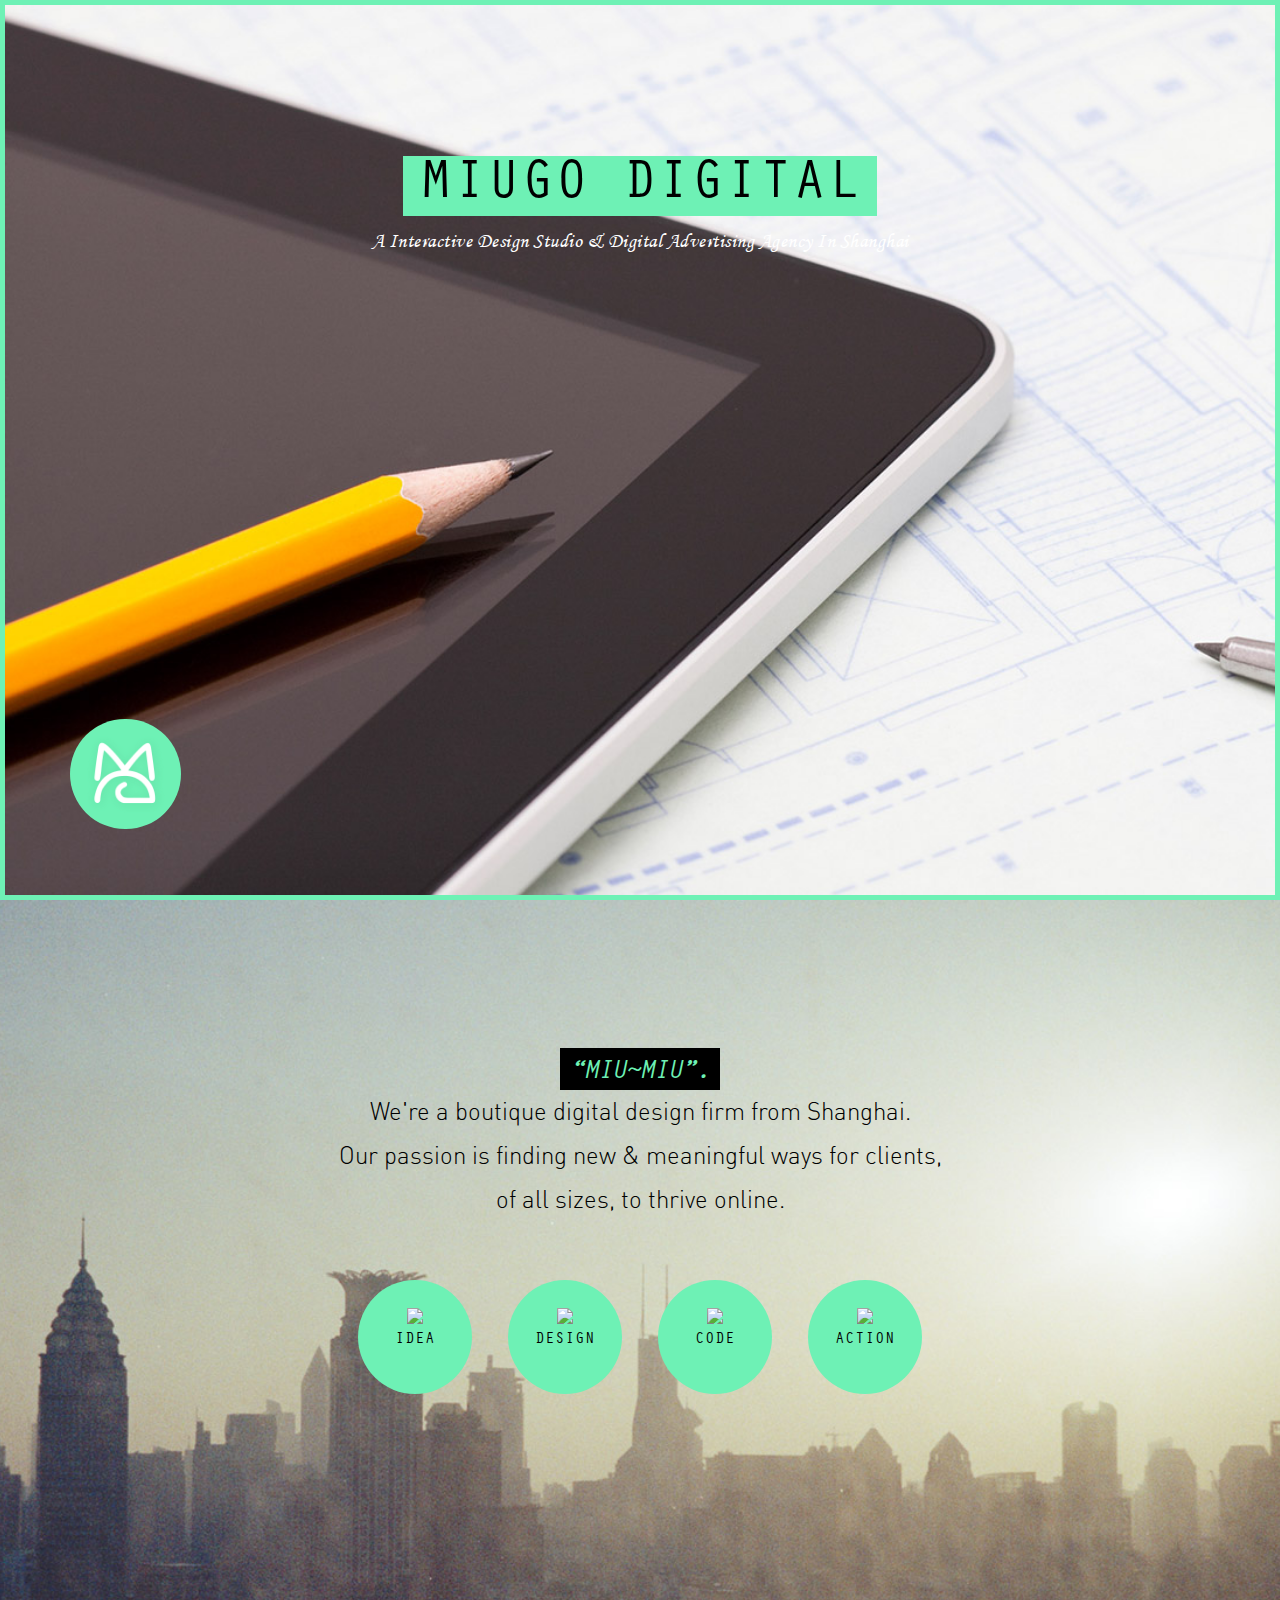
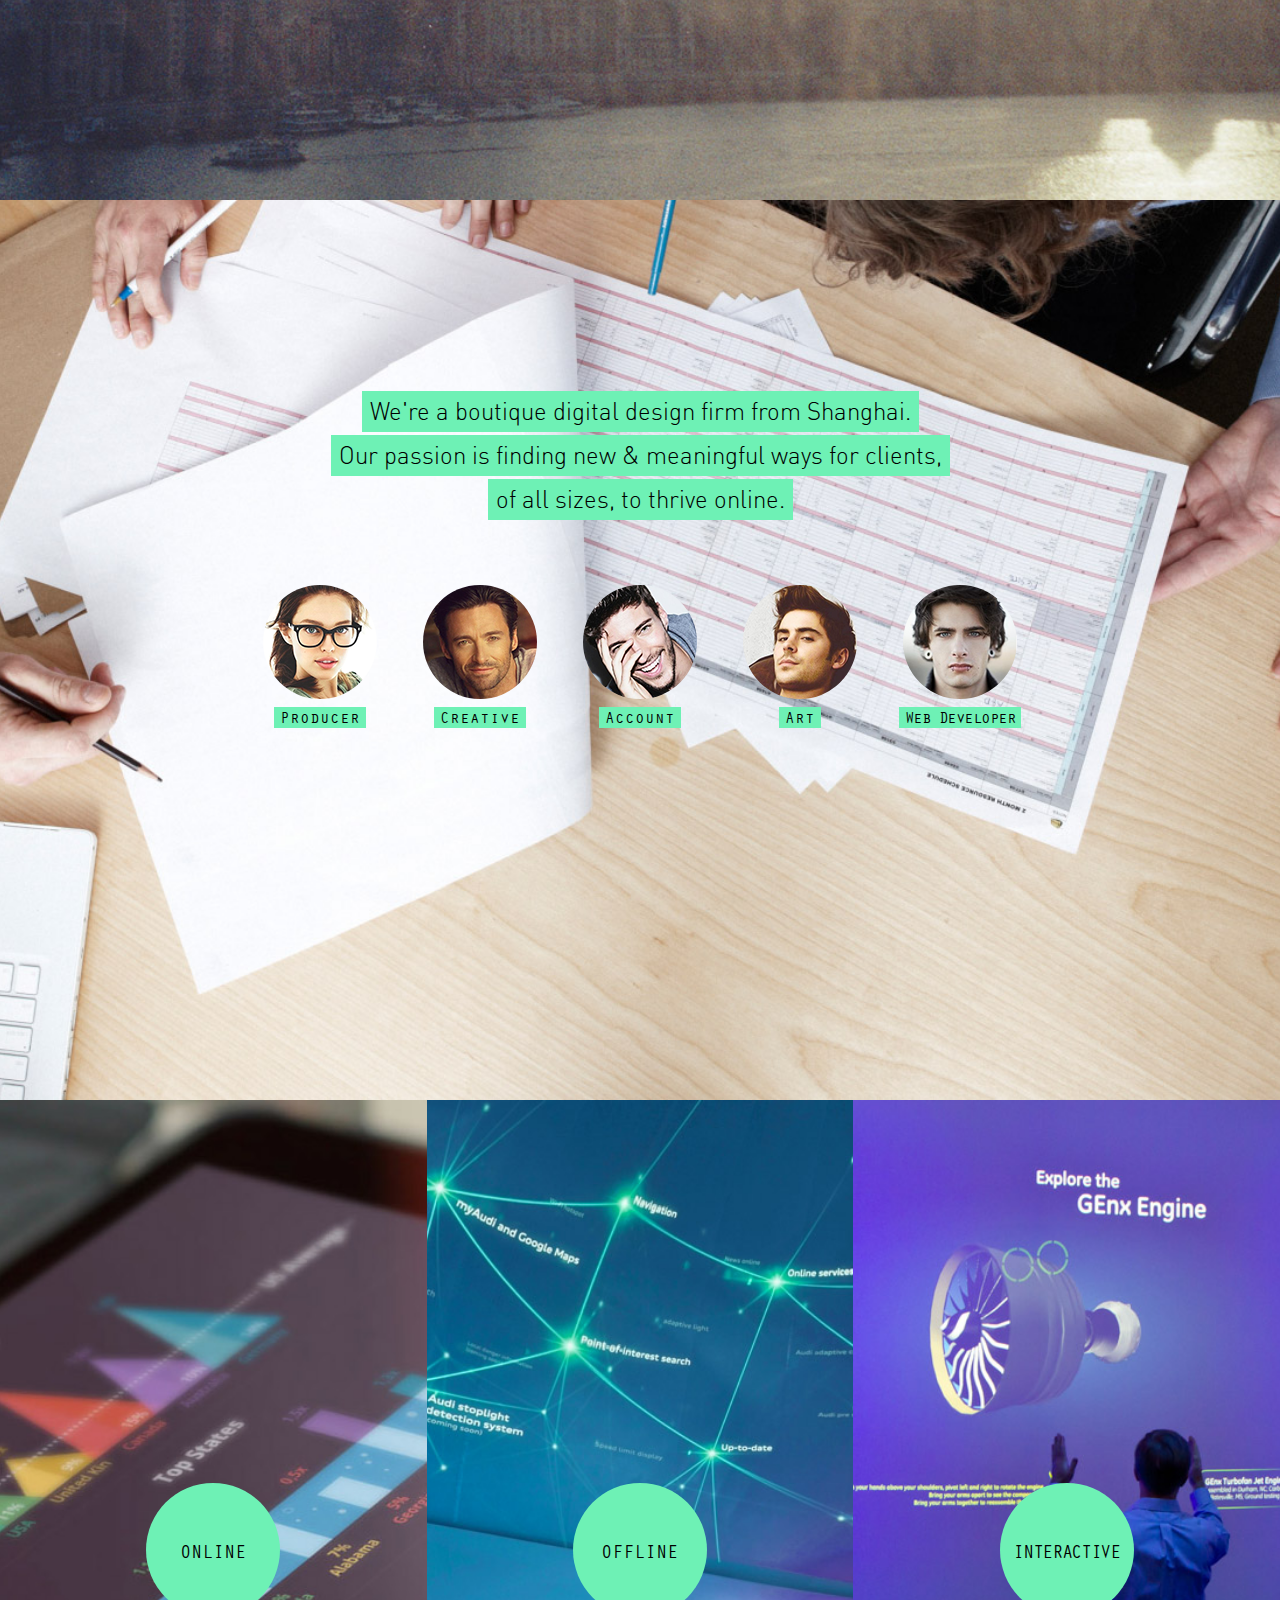
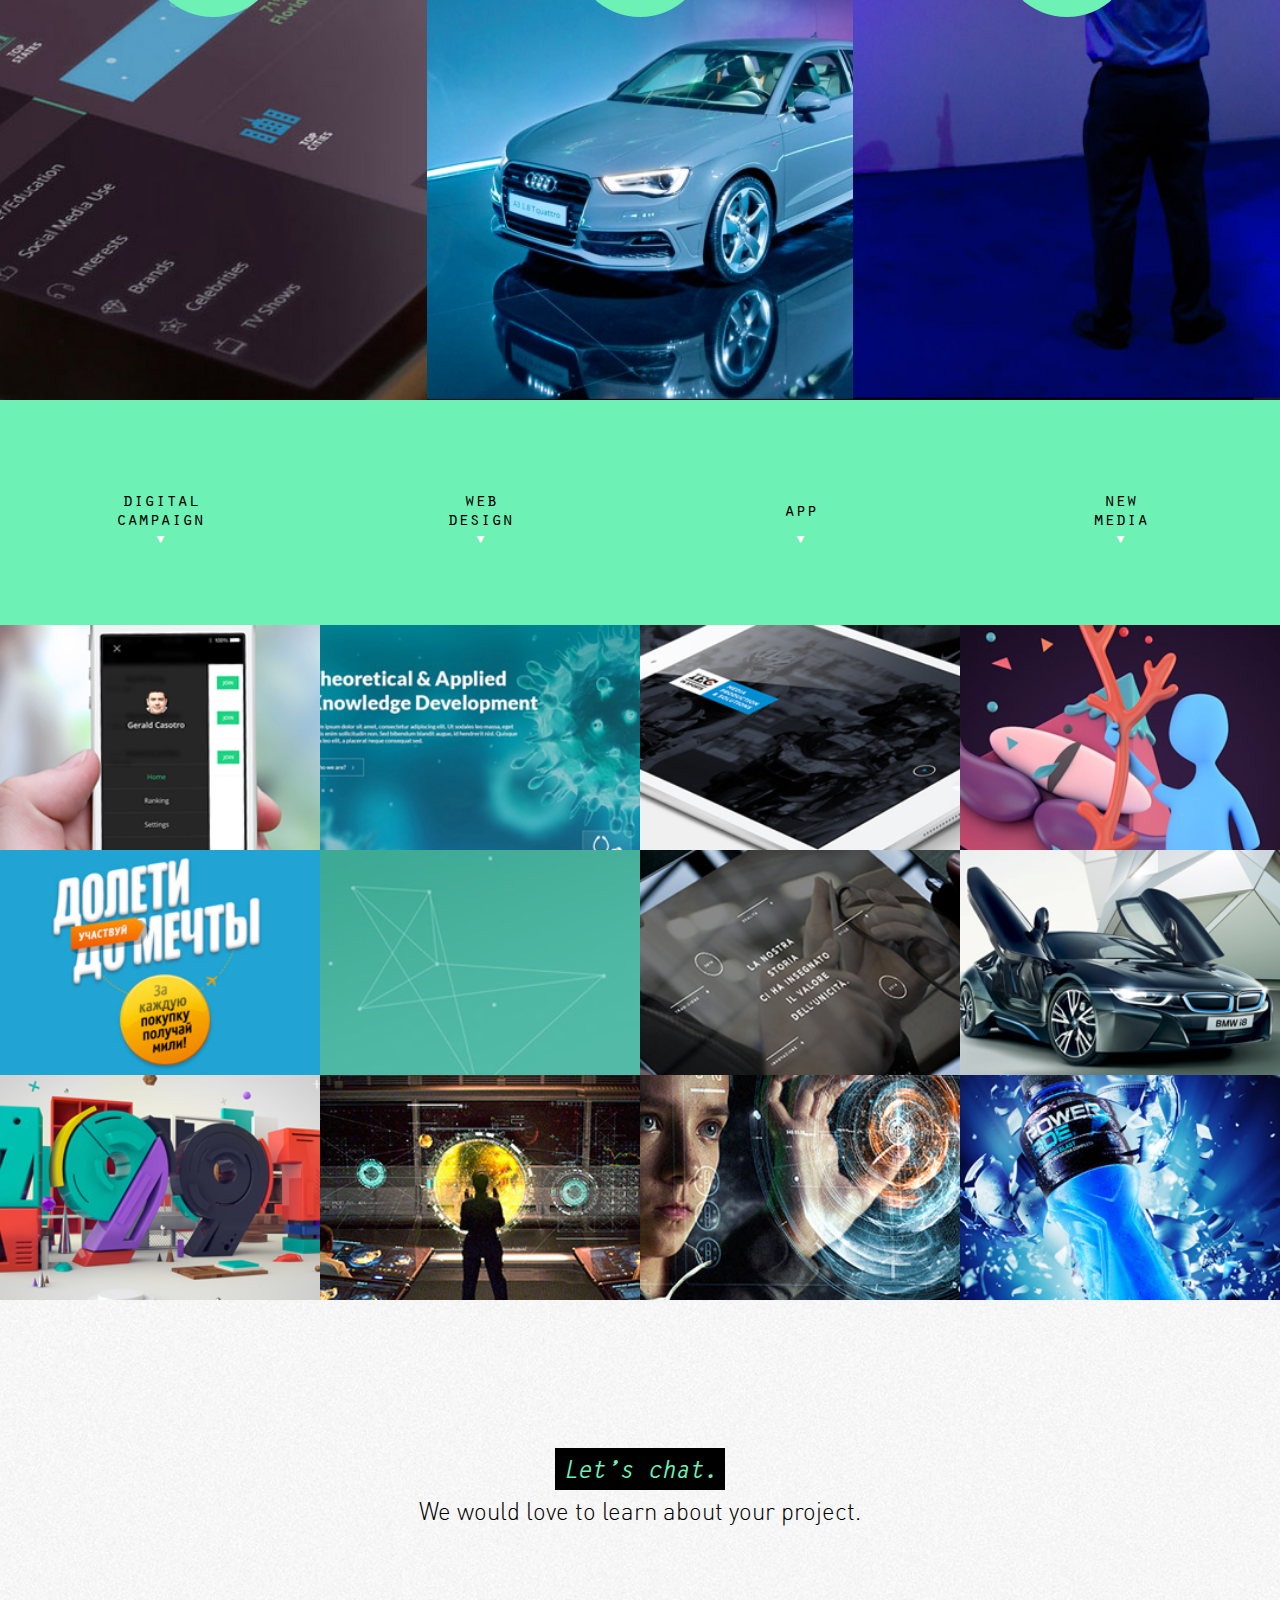
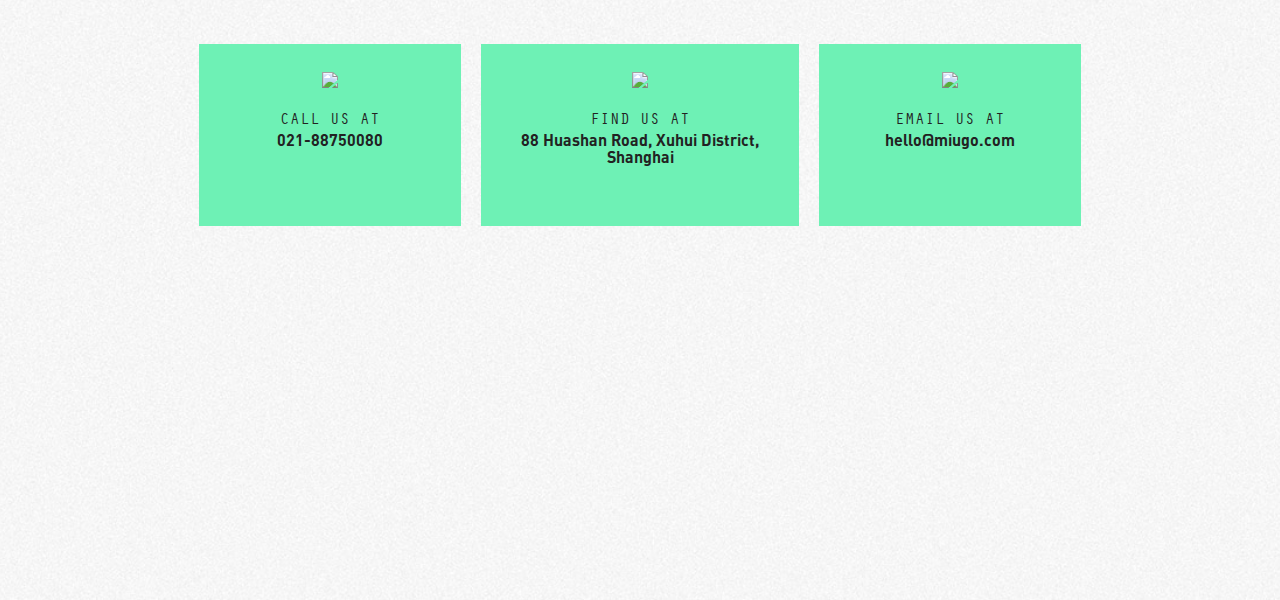
==== commit 6c60cf90: "添加 作品页面" ====
--- a/index.html
+++ b/index.html
@@ -298,7 +298,7 @@
                   </div>
                   <div class="workContainer">
                     <div class="workBGContainer" style="background-image: url(Resources/works/1_1.png)"></div>
-                    <a class="workSubTitle" href="#1">CREATION</a>
+                    <a class="workSubTitle" href="work_1.html">CREATION</a>
                   </div>
                   <div class="workContainer">
                     <div class="workBGContainer" style="background-image: url(Resources/works/1_2.png)"></div>
--- a/css/custom.css
+++ b/css/custom.css
@@ -73,8 +73,8 @@
 	position: fixed;
 
 	/*top: 280px;*/
-	left: 50%;
-	margin-left: -115px;
+	left: 10px;
+	/*margin-left: -115px;*/
 	bottom: 10px;
 	width: 231px;
 	height: 231px;
@@ -242,7 +242,7 @@
 }
 
 .titleLetterSpace{
-	padding: 16px 16px 0px 16px;
+	padding: 4px 16px 0px 16px;
 }
 
 /*.titleLetterSpace::before,
@@ -890,3 +890,15 @@
 	color: #6ef1b5;
 	text-decoration: none;
 }
+
+
+
+
+
+
+#embedVideo{
+
+}
+
+
+
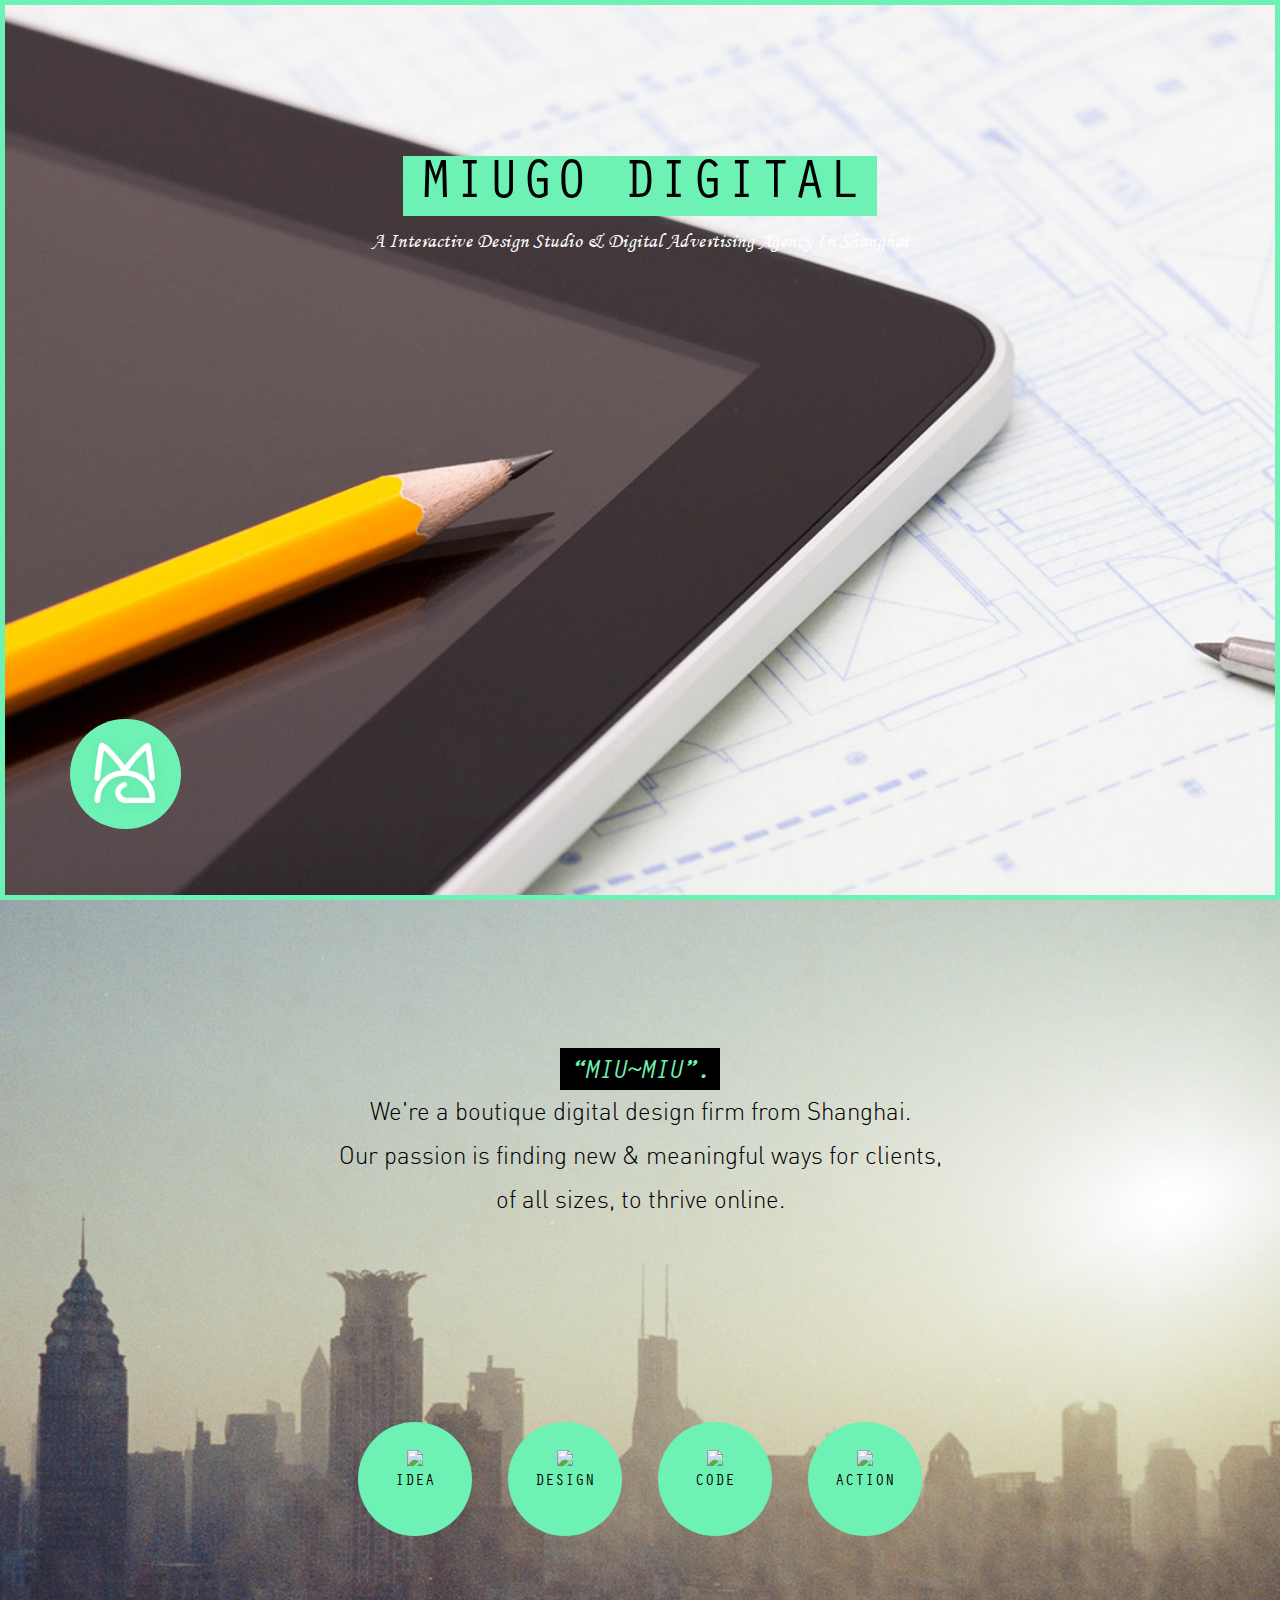
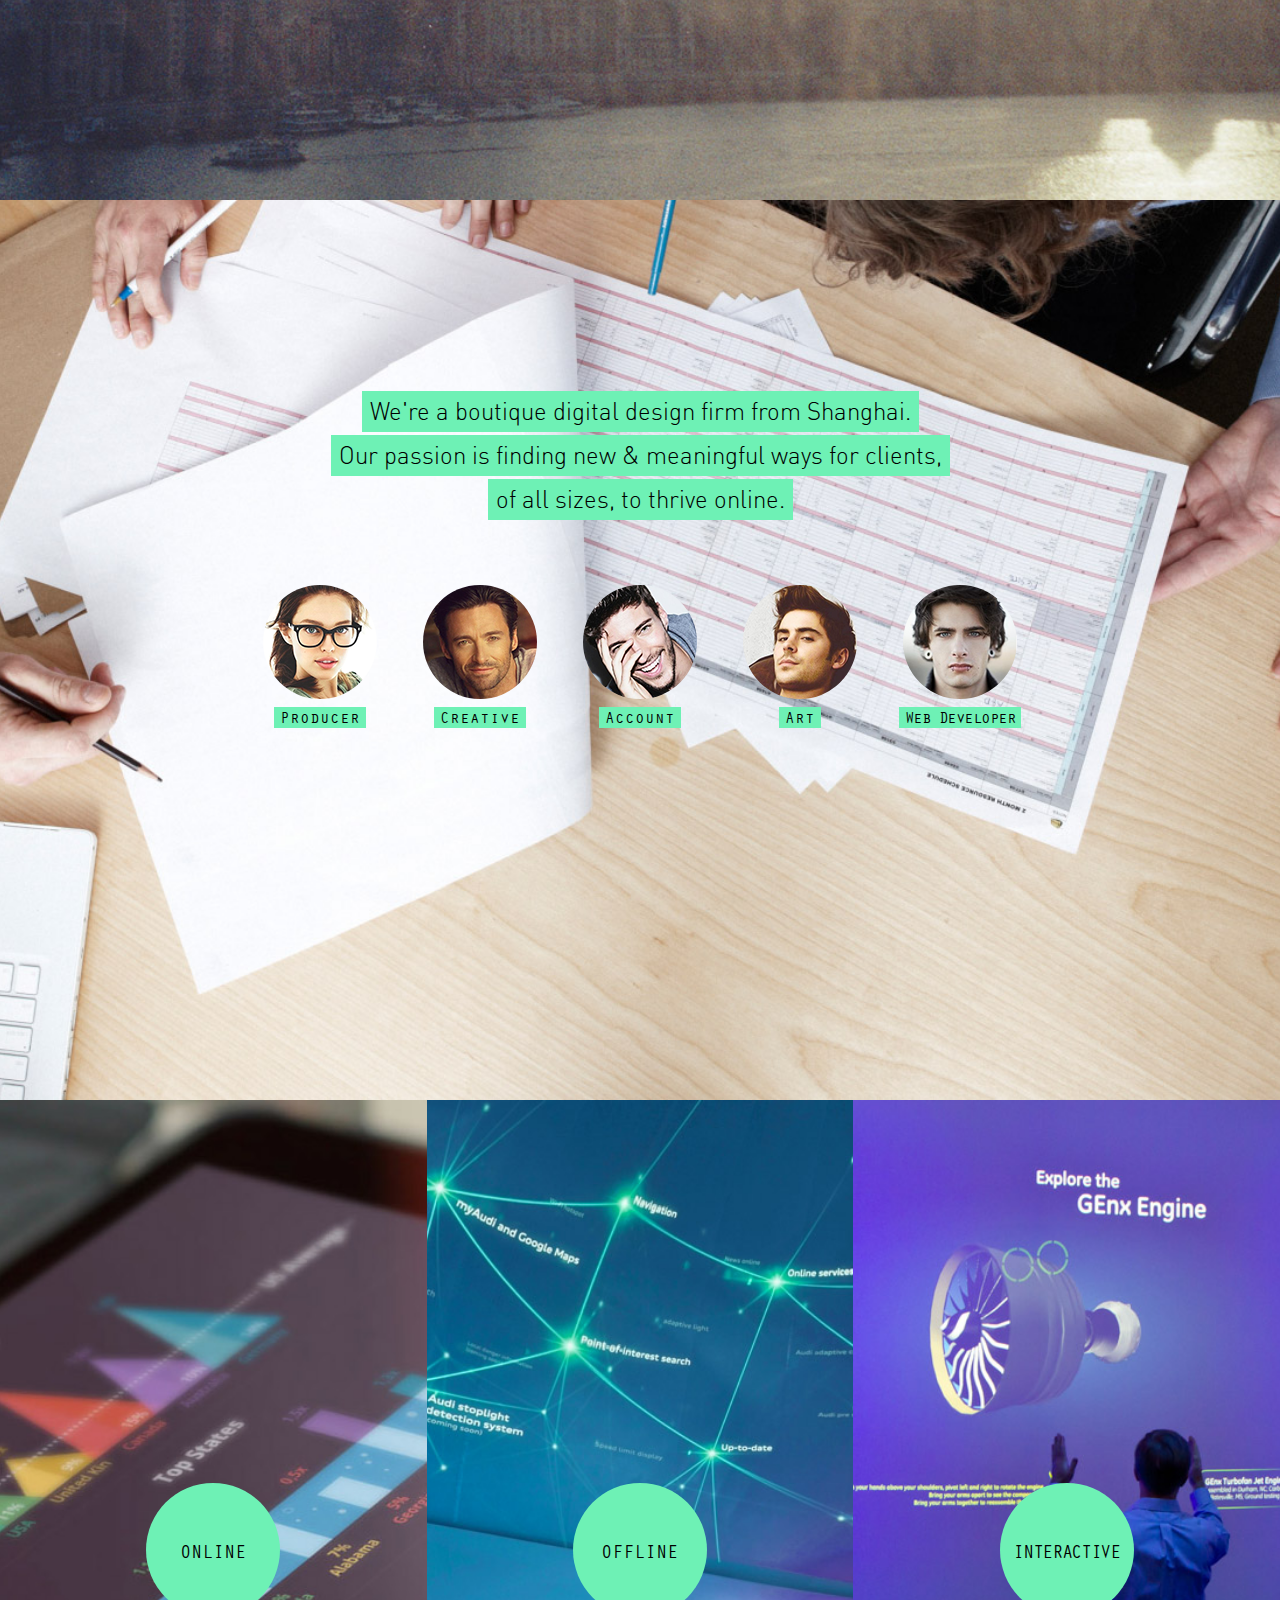
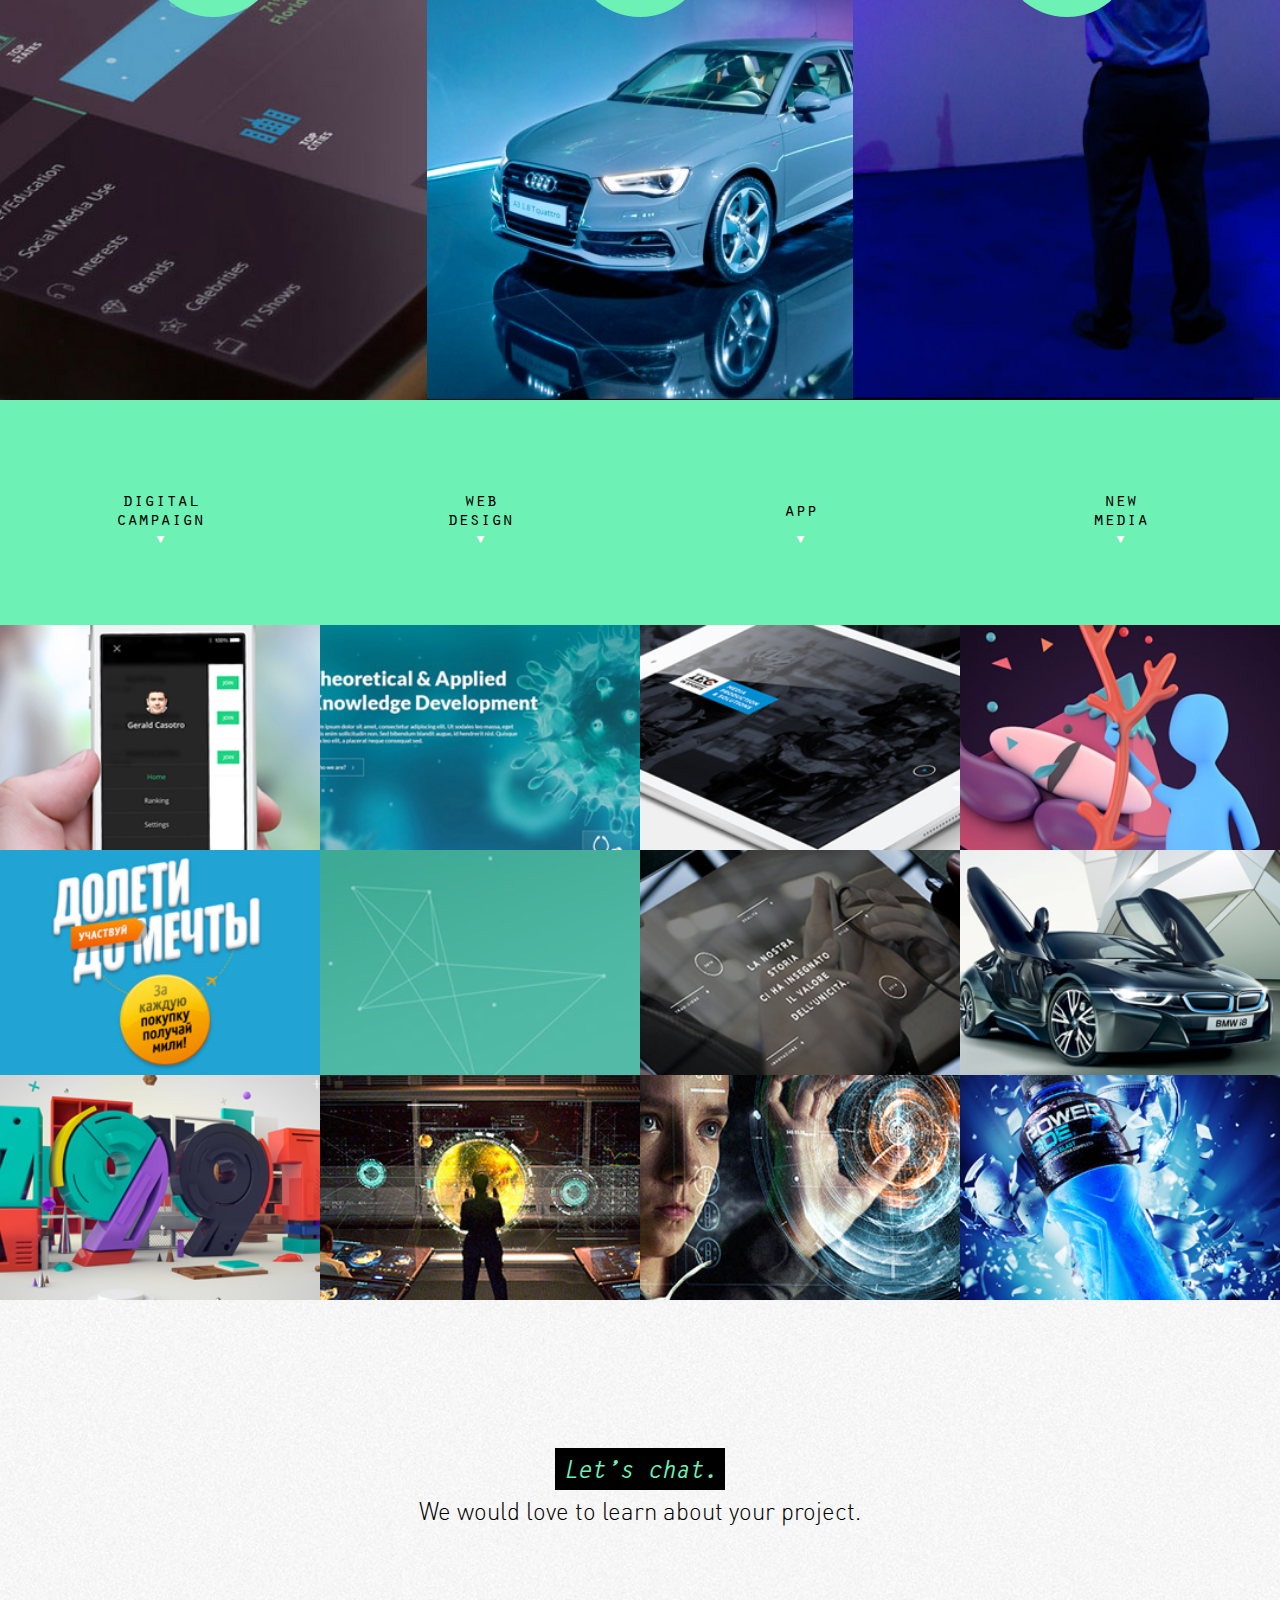
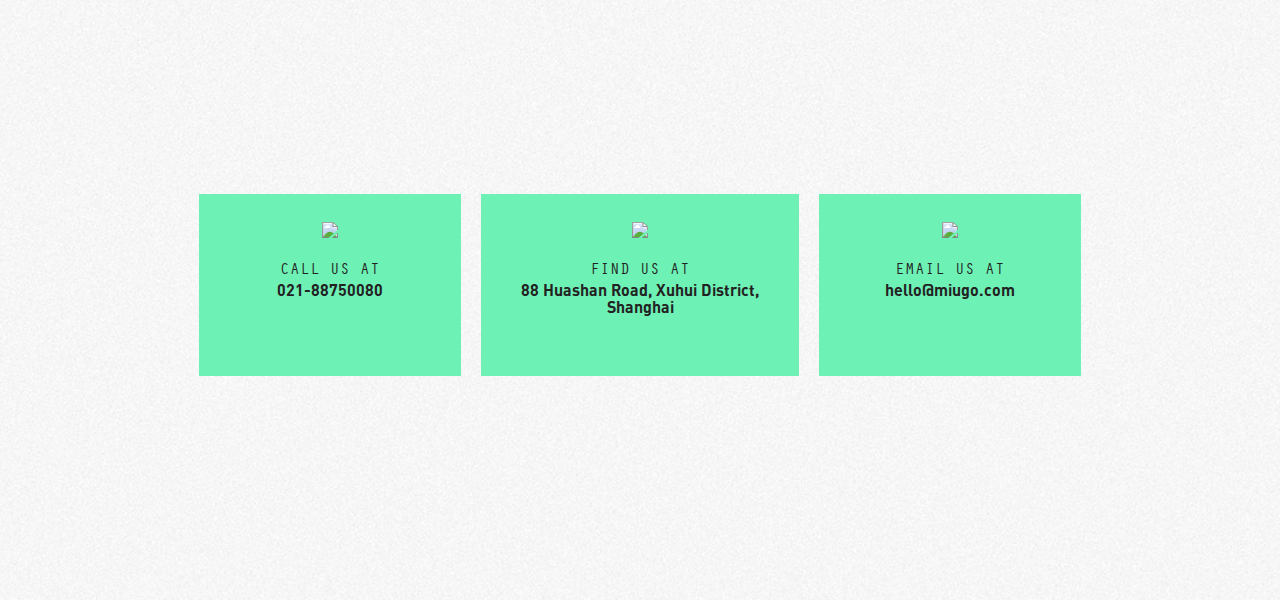
==== commit 205c32be: "部分修改，动画效果未完善" ====
--- a/index.html
+++ b/index.html
@@ -46,16 +46,16 @@
 			<img src="Resources/logo2.png">
 		</div>
 		<ul class="navigationList verticalList">
-      <li><a href="#about">ABOUT</br>US</a></li>
-      <li><a href="#contact">CONTACT</a></li>
+      <li><a content="#about">ABOUT</br>US</a></li>
+      <li><a content="#contact">CONTACT</a></li>
     </ul>
     <ul class="navigationList horizontalList">
-      <li><a href="#services">SERVICES</a></li>
-      <li><a href="#work">WORK</a></li>
+      <li><a content="#services">SERVICES</a></li>
+      <li><a content="#work">WORK</a></li>
     </ul>
 	</div>
 
-  <div class="test">
+  <div class="">
     <div class="backgroundBox" style="background-image: url(Resources/firstPageBG.jpg)" id="firstPageBG" ></div>
     <div class="contentBox">
   		<div class="container">
@@ -76,8 +76,8 @@
 		</div>
 	</div>
 
-	<div class="test">
-    <a  name="about"></a>
+	<div class="">
+    <a id="about"></a>
     <div class="backgroundBox" style="background-image: url(Resources/secondPageBG.jpg)" id="secondPageBG"></div>
     <div class="contentBox">
   		<div class="container">
@@ -213,7 +213,7 @@
 	</div>
 
 	<div class="test">
-    <a  name="services"></a>
+    <a  id="services"></a>
     <div class="" style="background-image: url()">
   		<div class="container-fluid">
     		<div class="row">
@@ -279,11 +279,11 @@
 	
 
 	<div class="test">
-    <a  name="work"></a>
+    <a  id="work"></a>
       <div class="" style="background-image: url()">
       <div class="container-fluid">
         <div class="row">
-          <div class="col-xs-12" id="sixthPageCol">
+          <div class="col-xs-12" id="fifthPageCol">
             <div class="workBlocks">
 
               <div class="workGroupContainer container">
@@ -396,16 +396,16 @@
 	</div>
 
   <div class="test">
-    <a  name="contact"></a>
+    <a  id="contact"></a>
       <div class="backgroundBox" style="background-image: url(Resources/fifthPageBG.jpg)">
         <div class="container">
 
-        <div class="row" id="fifthPageRow">
+        <div class="row" id="sixthPageRow">
           <div class="col-xs-12">
-            <div class="container" id="fifthPageTitleContainer">
+            <div class="container" id="sixthPageTitleContainer">
               Let’s chat. 
             </div>
-            <a class="fifthPageParagraph">
+            <a class="sixthPageParagraph">
               We would love to learn about your project.              
             </a>
           </div>
--- a/css/custom.css
+++ b/css/custom.css
@@ -206,8 +206,9 @@
         -ms-filter: blur(8px); 
          -o-filter: blur(8px);   
             filter: blur(8px);  
-            /*filter: url(#blur-effect-1);*/
-            -webkit-transition: all 0.2s;
+            /*filter: url(#blur-effect-1);*/            
+            transition: filter 0s  ease-out;
+            -webkit-transition: -webkit-filter 0s  ease-out;
 }
 .outBlur{
 	z-index: 0;
@@ -217,7 +218,9 @@
         -ms-filter: blur(0px); 
          -o-filter: blur(0px);   
             filter: blur(0px);  
-            -webkit-transition: all 0.2s;
+
+            transition: filter 0s  ease-out;
+            -webkit-transition: -webkit-filter 0s  ease-out;
 }
 
 .backgroundBlack{
@@ -345,13 +348,14 @@
     _display:inline;  
     *display:inline;  
     zoom:1;  
-}
-
-.iconContainer:hover{
-	cursor: pointer;
+
+
+    margin-top: 160px;
 }
 
 .iconContainer img{
+	width: 43px;
+	height: auto;
 	margin-top: 28px;
 }
 
@@ -375,7 +379,29 @@
 	display: none;
 }
 
-
+.iconContainerHover:hover{
+	/*cursor: pointer;*/
+	width: 124px;
+	height: 124px;
+	position: relative;
+	float: left;
+	margin: 13px 13px;
+
+	text-align: center;
+	background-color: #6ef1b5; 
+	-moz-border-radius: 62px; 
+	-webkit-border-radius: 62px; 
+	border-radius: 62px; 
+}
+.iconContainerHover:hover img{
+	width: 50px;
+	height: auto;
+	margin-top: 30px;
+}
+
+.iconContainerHover:hover .iconTitle{
+	font-size: 18px;
+}
 /*************************** Part 3 ***************************/
 #thirdPageRow{
 	margin-top: 10px;
@@ -436,18 +462,34 @@
     _display:inline;  
     *display:inline;  
     zoom:1;  
+
 }
 
 .memberContainer img{
 	width: 114px;
 	height: 114px;
+
 	margin-top: 5px;
 	margin-bottom: 12px;
 
 	-moz-border-radius: 57px; 
 	-webkit-border-radius: 57px; 
-	border-radius: 57px; 
-}
+	border-radius: 57px; 	
+}
+.memberContainer:hover img{
+	/*transform: scale(1.05);
+	-webkit-transform: scale(1.05);
+	-moz-transform: scale(1.05);
+	-ms-transform: scale(1.05);
+	-o-transform: scale(1.05);
+
+	transition: transform 0.25s ease-out;
+	-webkit-transition: transform 0.25s ease-out;
+	-moz-transition: transform 0.25s ease-out;
+	-ms-transition: transform 0.25s ease-out;
+	-o-transition: transform 0.25s ease-out;*/
+}
+
 
 .memberContainer:hover img{
 	margin-top: 0px;
@@ -458,7 +500,11 @@
 	-webkit-border-radius: 62px; 
 	border-radius: 62px;
 	border: 5px solid #6ef1b5;
-}
+
+	
+}
+
+
 
 .memberContainer a h5{
 	font-size: 16px;
@@ -618,113 +664,7 @@
 }
 
 /*************************** Part 5 ***************************/
-#fifthPageRow{
-	margin-top: 10px;
-	margin-bottom: 100px;
-}
-
-#fifthPageTitleContainer{
-	padding-top: 12px;
-	padding-bottom: 6px;
-	padding-left: 4px;
-	padding-right: 4px;
-
-	width: 170px;
-	background-color: #000000;
-
-	color: #6ef1b5;
-	font-size: 24px;
-	font-family: 'LetterGothicStd-BoldSlanted';
-}
-
-/*.sencondPageParagraph{
-	margin-top: 5px;
-	margin-bottom: 30px;
-	font-size: 24px;
-	line-height: 44px;
-	font-family: 'DIN-Light';
-}*/
-.fifthPageParagraph{
-	padding: 2px;
-	margin-top: 5px;
-	margin-bottom: 30px;
-	font-size: 24px;
-	line-height: 44px;
-	font-family: 'DIN-Light';
-	color: #000000;
-}
-
-.fifthPageParagraph:hover{
-	color: #000000;
-	text-decoration: none;
-}
-
-.contacts{
-	text-align:center;  
-    margin:0 auto;  
-    padding:0;  
-    clear:both; 
-    width: 902px;
-}
-
-.contactContainer{
-	width: 262px;
-	height: 182px;
-	position: relative;
-	float: left;
-	margin: 10px 10px;
-
-	text-align: center;
-	background-color: #6ef1b5; 
-
-	/*margin:0;  */
-    padding:0;  
-    display:inline-block;  
-    _display:inline;  
-    *display:inline;  
-    zoom:1;  
-}
-
-#contactMiddleOne{
-	width: 318px;
-}
-
-.contactContainer:hover{
-	cursor: pointer;
-}
-
-.contactContainer img{
-	margin-top: 28px;
-}
-
-.contactTitle{
-	margin-top: 25px;
-	margin-bottom: 0px;
-
-	font-size: 16px;
-	font-family: 'NewOratorStd';
-	
-	font-weight: 100;
-}
-
-.contactContainer a{
-	color: #000000;
-}
-
-.contactContainer:hover a{
-	text-decoration: none;
-	color: #6ef1b5;
-}
-
-.contactContent{
-	margin-top: 0px;
-	font-size: 16px;
-	font-family: 'DIN-Bold';
-	font-weight: 100;
-}
-
-/*************************** Part 6 ***************************/
-#sixthPageCol{
+#fifthPageCol{
 	padding: 0;
 }
 
@@ -782,6 +722,22 @@
 	background-position: center 0;
 	background-size: cover;
 	text-align: center;
+
+	overflow: hidden;
+}
+
+.workContainer:hover .workBGContainer{
+	transform: scale(1.1);
+	-webkit-transform: scale(1.1);
+	-moz-transform: scale(1.1);
+	-ms-transform: scale(1.1);
+	-o-transform: scale(1.1);
+
+	/*transition: transform 0.25s ease-out;
+	-webkit-transition: -webkit-transform 0.25s ease-out;
+	-moz-transition: -moz-transform 0.25s ease-out;
+	-ms-transition: -ms-transform 0.25s ease-out;
+	-o-transition: -o-transform 0.25s ease-out;*/
 }
 
 .workBGContainer{
@@ -795,6 +751,12 @@
 	background-position: center 0;
 	background-size: cover;
 	text-align: center;
+
+	/*transition: transform 0.25s ease-out;
+	-webkit-transition: -webkit-transform 0.25s ease-out;
+	-moz-transition: -moz-transform 0.25s ease-out;
+	-ms-transition: -ms-transform 0.25s ease-out;
+	-o-transition: -o-transform 0.25s ease-out;*/
 }
 
 .workContainer:hover{
@@ -892,8 +854,114 @@
 }
 
 
-
-
+/*************************** Part 6 ***************************/
+#sixthPageRow{
+	margin-top: 10px;
+	margin-bottom: 100px;
+}
+
+#sixthPageTitleContainer{
+	padding-top: 12px;
+	padding-bottom: 6px;
+	padding-left: 4px;
+	padding-right: 4px;
+
+	width: 170px;
+	background-color: #000000;
+
+	color: #6ef1b5;
+	font-size: 24px;
+	font-family: 'LetterGothicStd-BoldSlanted';
+}
+
+/*.sencondPageParagraph{
+	margin-top: 5px;
+	margin-bottom: 30px;
+	font-size: 24px;
+	line-height: 44px;
+	font-family: 'DIN-Light';
+}*/
+.sixthPageParagraph{
+	padding: 2px;
+	margin-top: 5px;
+	margin-bottom: 30px;
+	font-size: 24px;
+	line-height: 44px;
+	font-family: 'DIN-Light';
+	color: #000000;
+}
+
+.sixthPageParagraph:hover{
+	color: #000000;
+	text-decoration: none;
+}
+
+.contacts{
+	text-align:center;  
+    margin:0 auto;  
+    padding:0;  
+    clear:both; 
+    width: 902px;
+}
+
+.contactContainer{
+	width: 262px;
+	height: 182px;
+	position: relative;
+	float: left;
+	margin: 10px 10px;
+
+	text-align: center;
+	background-color: #6ef1b5; 
+
+	/*margin:0;  */
+    padding:0;  
+    display:inline-block;  
+    _display:inline;  
+    *display:inline;  
+    zoom:1;  
+
+    margin-top: 160px;
+
+}
+
+#contactMiddleOne{
+	width: 318px;
+}
+
+.contactContainer:hover{
+	cursor: pointer;
+}
+
+.contactContainer img{
+	margin-top: 28px;
+}
+
+.contactTitle{
+	margin-top: 25px;
+	margin-bottom: 0px;
+
+	font-size: 16px;
+	font-family: 'NewOratorStd';
+	
+	font-weight: 100;
+}
+
+.contactContainer a{
+	color: #000000;
+}
+
+.contactContainer:hover a{
+	text-decoration: none;
+	color: #6ef1b5;
+}
+
+.contactContent{
+	margin-top: 0px;
+	font-size: 16px;
+	font-family: 'DIN-Bold';
+	font-weight: 100;
+}
 
 
 #embedVideo{
